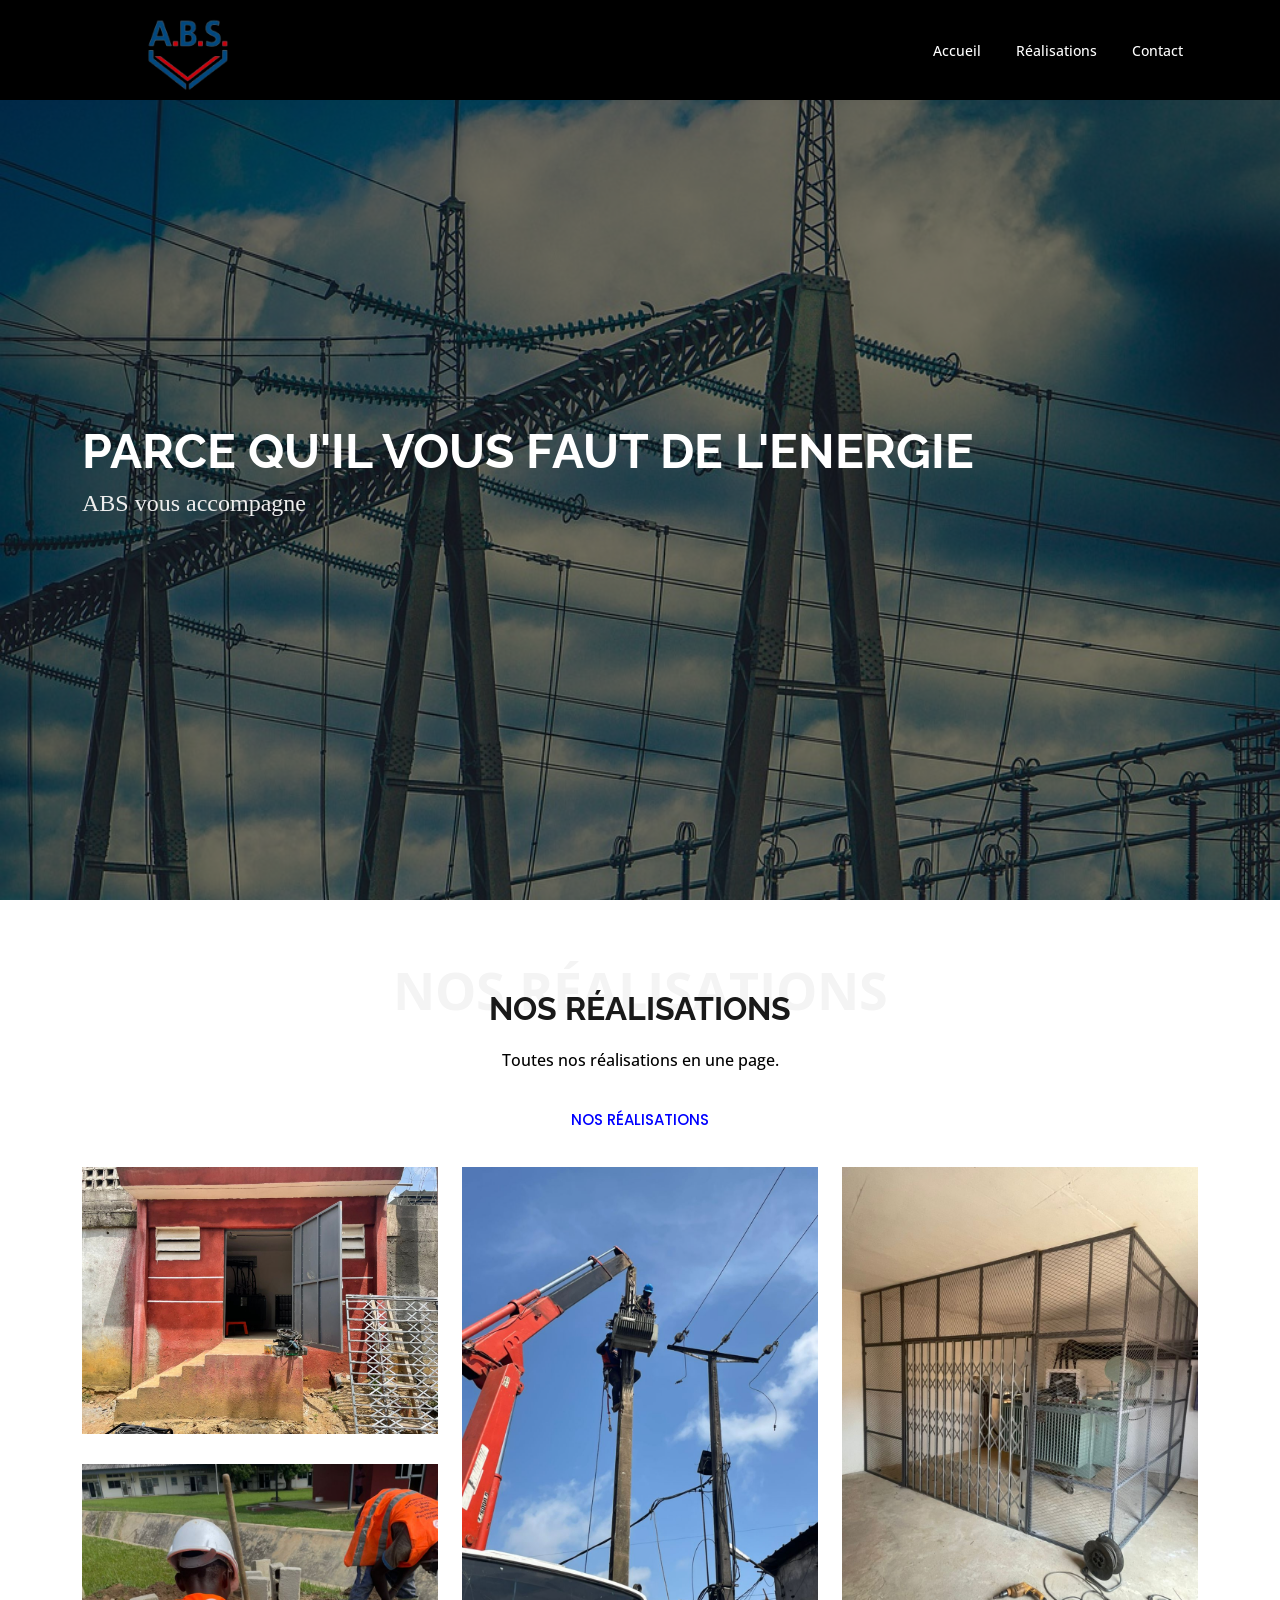
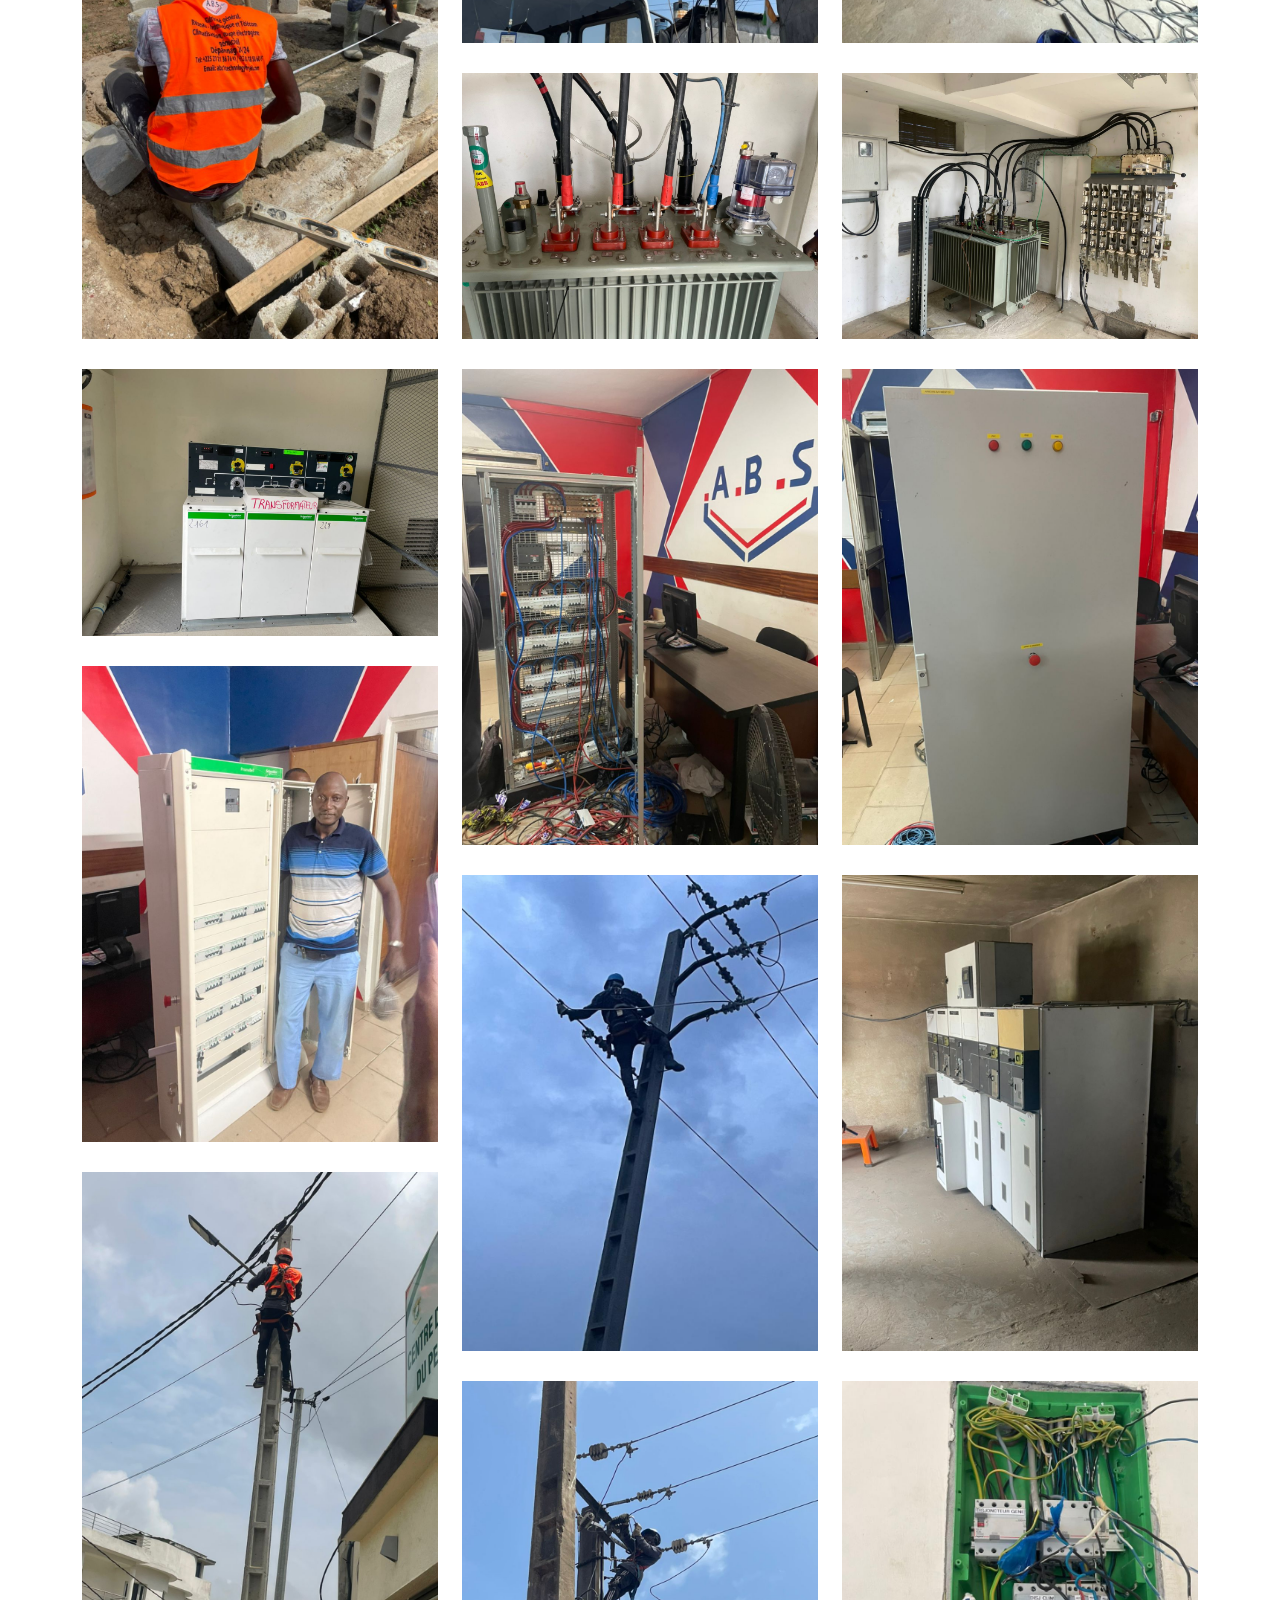
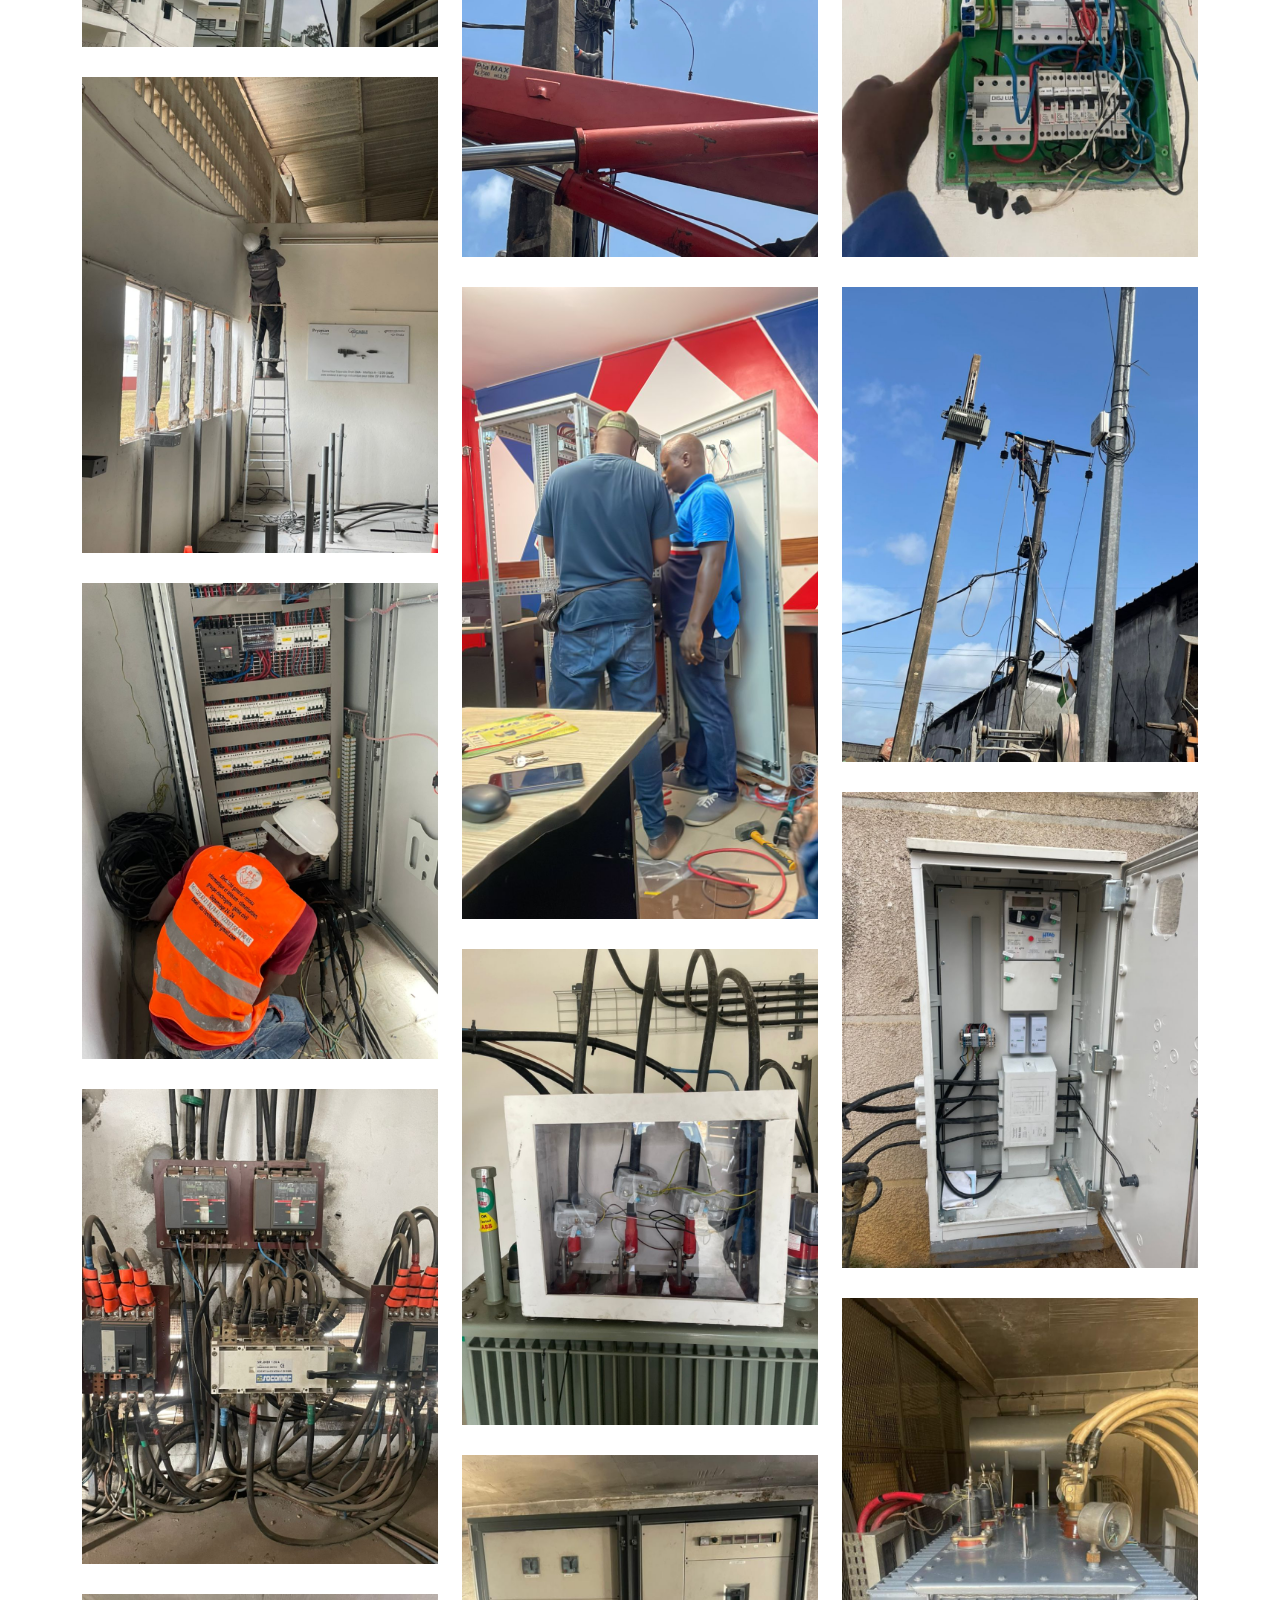
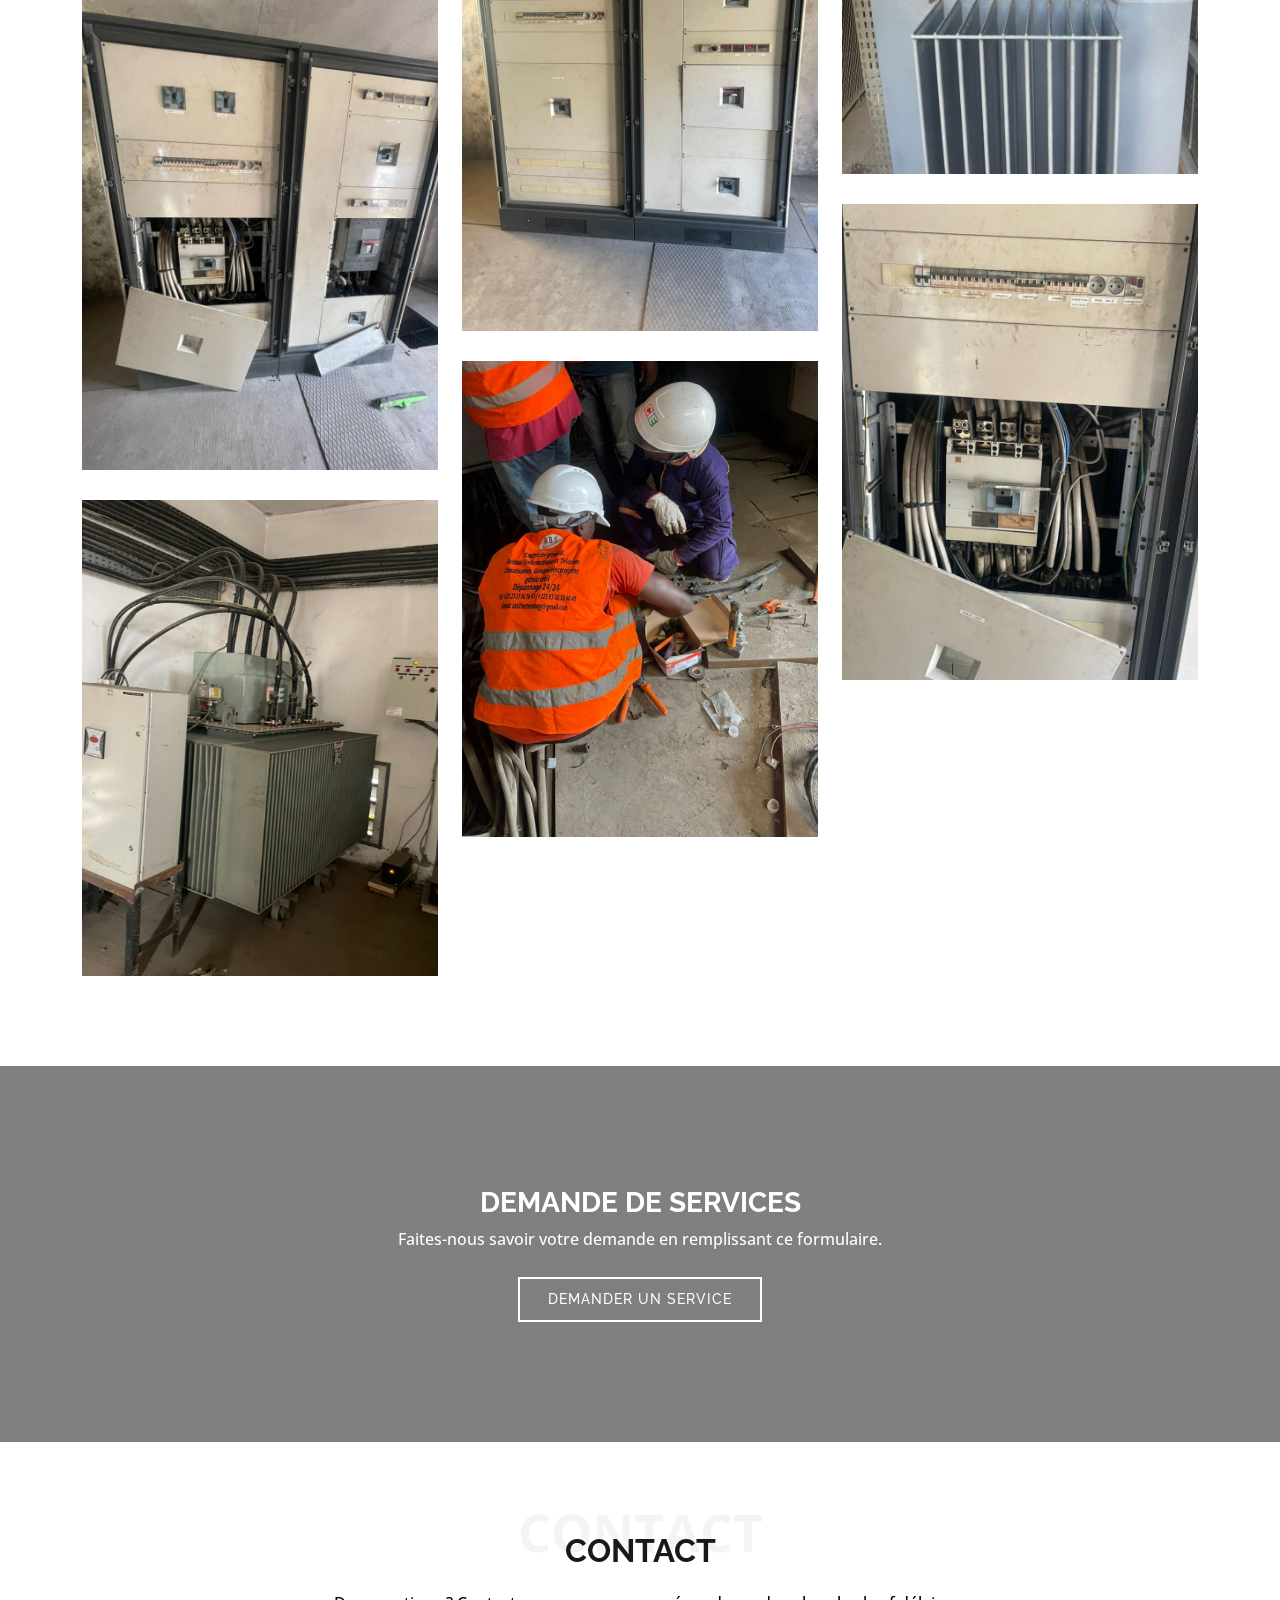
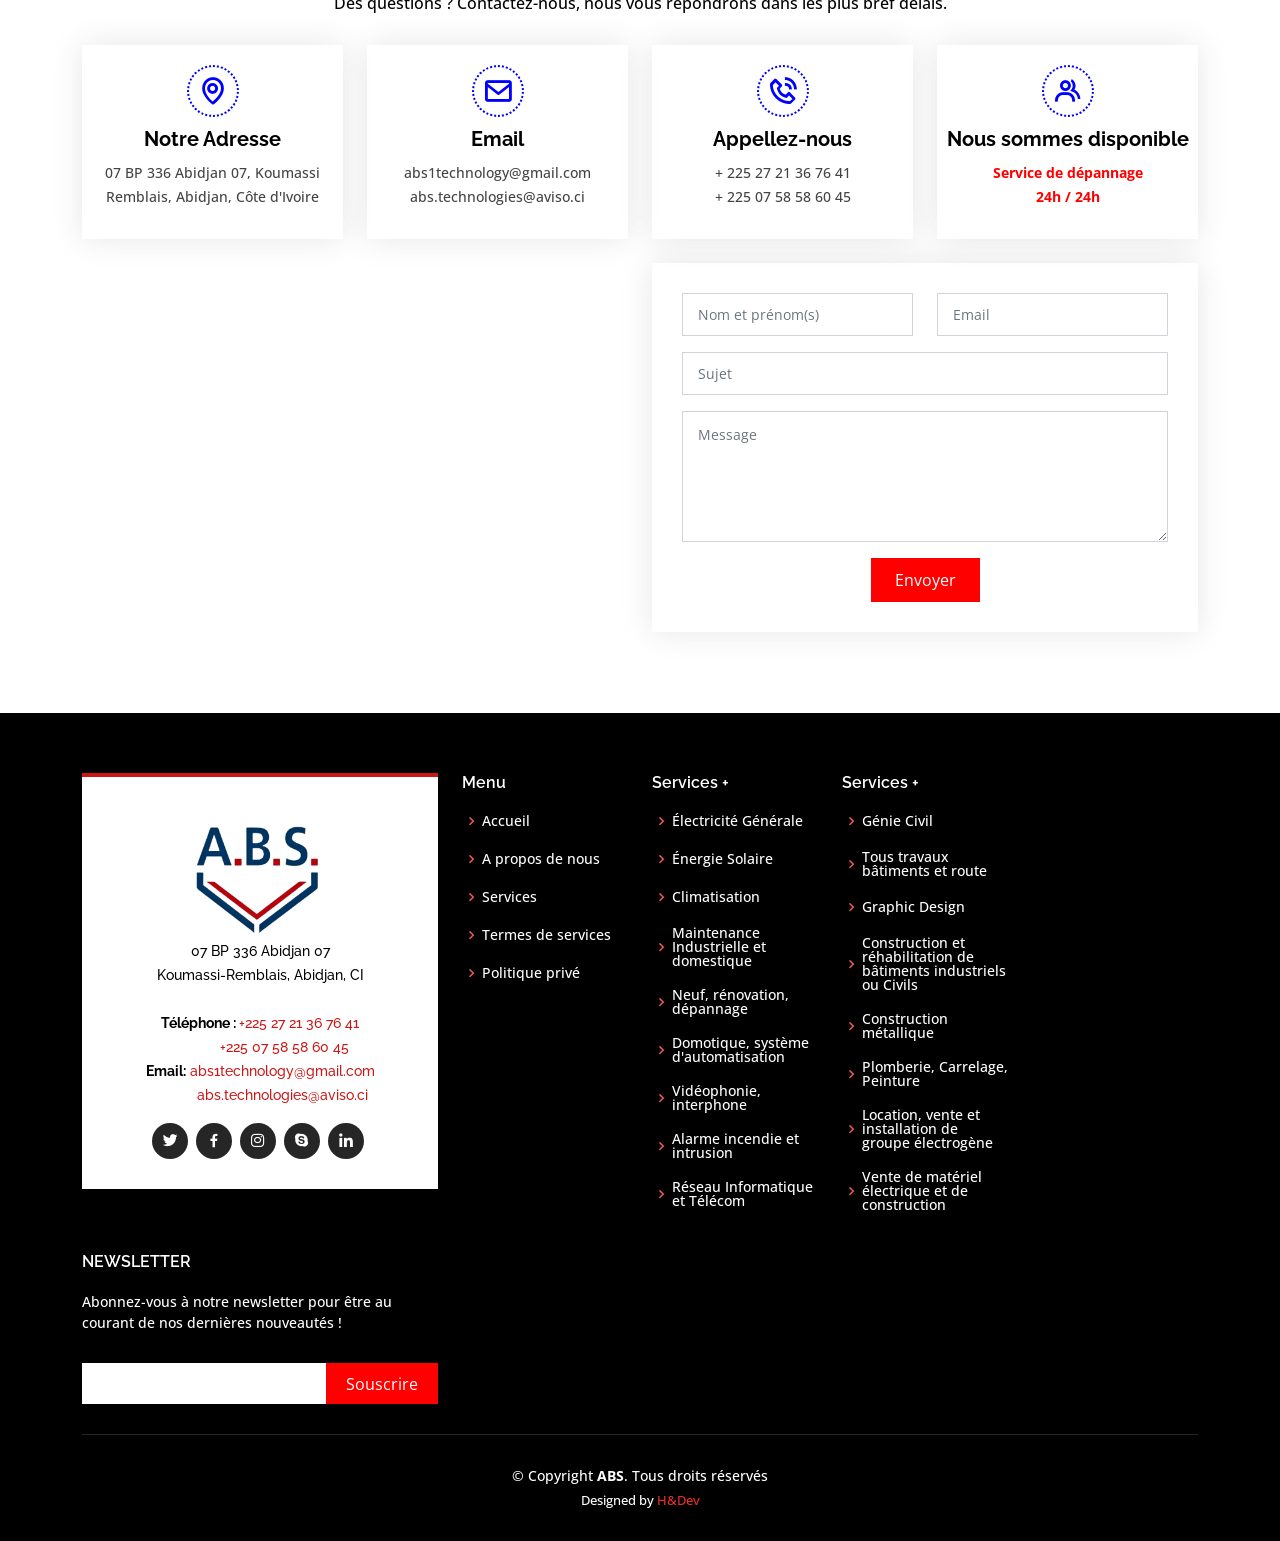
==== inner-page.html @ 918fa597 "first commit" ====
<!DOCTYPE html>
<html lang="en">

<head>
  <meta charset="utf-8">
  <meta content="width=device-width, initial-scale=1.0" name="viewport">

  <title>ABS.ci</title>
  <meta content="" name="description">
  <meta content="" name="keywords">

  <!-- Favicons -->
  <link href="assets/img/WhatsApp_Image_2023-05-29_à_12.35.071-removebg-preview2.png" rel="icon">
  <link href="assets/img/WhatsApp Image 2023-05-29 à 12.35.071.jpg" rel="apple-touch-icon">

  <!-- Google Fonts -->
  <link href="https://fonts.googleapis.com/css?family=Open+Sans:300,300i,400,400i,600,600i,700,700i|Raleway:300,300i,400,400i,500,500i,600,600i,700,700i|Poppins:300,300i,400,400i,500,500i,600,600i,700,700i" rel="stylesheet">

  <!-- Vendor CSS Files -->
  <link href="assets/vendor/aos/aos.css" rel="stylesheet">
  <link href="assets/vendor/bootstrap/css/bootstrap.min.css" rel="stylesheet">
  <link href="assets/vendor/bootstrap-icons/bootstrap-icons.css" rel="stylesheet">
  <link href="assets/vendor/boxicons/css/boxicons.min.css" rel="stylesheet">
  <link href="assets/vendor/glightbox/css/glightbox.min.css" rel="stylesheet">
  <link href="assets/vendor/swiper/swiper-bundle.min.css" rel="stylesheet">

  <!-- Template Main CSS File -->
  <link href="assets/css/style.css" rel="stylesheet">

  <!-- =======================================================
  * Template Name: Day - v4.10.0
  * Template URL: https://bootstrapmade.com/day-multipurpose-html-template-for-free/
  * Author: BootstrapMade.com
  * License: https://bootstrapmade.com/license/
  ======================================================== -->
</head>

<body>

  <!-- ======= Top Bar ======= -->
  <!--<section id="topbar" class="d-flex align-items-center">
    <div class="container d-flex justify-content-center justify-content-md-between">
      <div class="contact-info d-flex align-items-center">
        <!--<i class="bi bi-envelope-fill"></i><a href="mailto:contact@example.com">info@example.com</a>
        <i class="bi bi-phone-fill phone-icon"></i> +1 5589 55488 55-->
      </div>
      <div class="social-links d-none d-md-block">
       <!-- <a href="#" class="twitter"><i class="bi bi-twitter"></i></a>
        <a href="#" class="facebook"><i class="bi bi-facebook"></i></a>
        <a href="#" class="instagram"><i class="bi bi-instagram"></i></a>
        <a href="#" class="linkedin"><i class="bi bi-linkedin"></i></i></a>
      </div>
    </div>
  </section>-->

  <!-- ======= Header ======= -->
  <header id="header" class="d-flex align-items-center">
    <div class="container d-flex align-items-center justify-content-between">

      <h1 class="logo"><a href="index.html"><img src="assets/img/WhatsApp_Image_2023-05-29_à_12.35.07-removebg-preview.png" /></a></h1>
      <!-- Uncomment below if you prefer to use an image logo -->
      <!-- <a href="index.html" class="logo"><img src="assets/img/logo.png" alt="" class="img-fluid"></a>-->

      <nav id="navbar" class="navbar">
        <ul>
          <li><a class="nav-link scrollto " href="index.html">Accueil</a></li>
         <!--<li><a class="nav-link scrollto" href="#about">A propos de ABS</a></li>-->
          <!--<li><a class="nav-link scrollto" href="#services">Services</a></li>-->
          <li><a class="nav-link scrollto " href="#portfolio">Réalisations</a></li>
         <!-- <li><a class="nav-link scrollto" href="#pricing">Pricing</a></li>-->
         <!-- <li><a class="nav-link scrollto" href="#team">L'équipe</a></li>-->
        <!--  <li class="dropdown"><a href="#"><span>Drop Down</span> <i class="bi bi-chevron-down"></i></a>
            <ul>
              <li><a href="#">Drop Down 1</a></li>
              <li class="dropdown"><a href="#"><span>Deep Drop Down</span> <i class="bi bi-chevron-right"></i></a>
                <ul>
                  <li><a href="#">Deep Drop Down 1</a></li>
                  <li><a href="#">Deep Drop Down 2</a></li>
                  <li><a href="#">Deep Drop Down 3</a></li>
                  <li><a href="#">Deep Drop Down 4</a></li>
                  <li><a href="#">Deep Drop Down 5</a></li>
                </ul>
              </li>
              <li><a href="#">Drop Down 2</a></li>
              <li><a href="#">Drop Down 3</a></li>
              <li><a href="#">Drop Down 4</a></li>
            </ul>
          </li>-->
          <li><a class="nav-link scrollto" href="#contact">Contact</a></li>
        </ul>
        <i class="bi bi-list mobile-nav-toggle"></i>
      </nav><!-- .navbar -->

    </div>
  </header><!-- End Header -->

  <!-- ======= Hero Section ======= -->
  <section id="hero" class="d-flex align-items-center" style="background: url('assets/img/industrial-facility-gb56e57ab4_1280.jpg') fixed; background-size: cover; ">
    <div class="container position-relative" data-aos="fade-up" data-aos-delay="500">
      <h1>PARCE QU'IL VOUS FAUT DE L'ENERGIE</h1>
      <h2 style="font-family: fantasy;">ABS vous accompagne</h2>
      <!--<a href="#about" class="btn-get-started scrollto">Get Started</a>-->
    </div>
  </section><!-- End Hero -->

  <main id="main">

    <!-- ======= About Section ======= 
    <section id="about" class="about">
      <div class="container">

        <div class="row">
          <div class="col-lg-6 order-1 order-lg-2" data-aos="fade-left">
            <img src="assets/img/power-plant-g1e1dc8dc9_1280.jpg" class="img-fluid" alt="" style="border: 2px solid blue;">
          </div>
          <div class="col-lg-6 pt-4 pt-lg-0 order-2 order-lg-1 content" data-aos="fade-right">
            <h3><font style="color: blue;">NOUS</font> <font style="color: red;">SOMMES</font>...</h3>
            <p>
              L’entreprise A.B.S SARL est une société dynamique, crée en 2016. Née d'une 
véritable passion pour la réalisation et l‘installations électriques, ayant des activités 
complémentaires sur plusieurs marchés dans le secteur de BTP, Génie Civil, Travaux Publics, 
Electricité Générale, Groupe électrogène Climatisation.
            </p>
            <ul>
              <li  class="fst-italic"><i class="bi bi-check-circle"></i> Quel que soit votre projet, l’entreprise A.B.S Sarl vous accompagne, identifie l'ensemble de 
vos besoins et vous propose une installation personnalisée répondant à votre attente.</li>
              
            </ul>
            <p>
              Notre savoir-faire et nos compétences reposent sur un bureau d'études, nos compétences 
terrain et des personnels expérimentés et motivés. 
            </p>
          </div>
        </div>

      </div>
    </section>End About Section -->

    <!-- ======= Why Us Section ======= 
    <section id="why-us" class="why-us">
      <div class="container">

        <div class="row">

          <div class="col-lg-4" data-aos="fade-up">
            <div class="box">
              <span>01</span>
              <h4>Lorem Ipsum</h4>
              <p>Ulamco laboris nisi ut aliquip ex ea commodo consequat. Et consectetur ducimus vero placeat</p>
            </div>
          </div>

          <div class="col-lg-4 mt-4 mt-lg-0" data-aos="fade-up" data-aos-delay="150">
            <div class="box">
              <span>02</span>
              <h4>Repellat Nihil</h4>
              <p>Dolorem est fugiat occaecati voluptate velit esse. Dicta veritatis dolor quod et vel dire leno para dest</p>
            </div>
          </div>

          <div class="col-lg-4 mt-4 mt-lg-0" data-aos="fade-up" data-aos-delay="300">
            <div class="box">
              <span>03</span>
              <h4> Ad ad velit qui</h4>
              <p>Molestiae officiis omnis illo asperiores. Aut doloribus vitae sunt debitis quo vel nam quis</p>
            </div>
          </div>

        </div>

      </div>
    </section>End Why Us Section -->

    <!-- ======= Clients Section ======= 
    <section id="clients" class="clients">
      <div class="container" data-aos="zoom-in">

        <div class="row d-flex align-items-center">

          <div class="col-lg-2 col-md-4 col-6">
            <img src="assets/img/clients/client-1.png" class="img-fluid" alt="">
          </div>

          <div class="col-lg-2 col-md-4 col-6">
            <img src="assets/img/clients/client-2.png" class="img-fluid" alt="">
          </div>

          <div class="col-lg-2 col-md-4 col-6">
            <img src="assets/img/clients/client-3.png" class="img-fluid" alt="">
          </div>

          <div class="col-lg-2 col-md-4 col-6">
            <img src="assets/img/clients/client-4.png" class="img-fluid" alt="">
          </div>

          <div class="col-lg-2 col-md-4 col-6">
            <img src="assets/img/clients/client-5.png" class="img-fluid" alt="">
          </div>

          <div class="col-lg-2 col-md-4 col-6">
            <img src="assets/img/clients/client-6.png" class="img-fluid" alt="">
          </div>

        </div>

      </div>
    </section>End Clients Section -->

    <!-- ======= Services Section ======= 
    <section id="services" class="services">
      <div class="container">

        <div class="section-title">
          <span>Services</span>
          <h2>Services</h2>
          <p>Explorez nos services pour savoir d'avantage sur ce que nous réalisons</p>
        </div>

        <div class="row">
          <div class="col-lg-4 col-md-6 d-flex align-items-stretch" data-aos="fade-up">
            <div class="icon-box">
              <div class="icon"><i class="bi bi-lightbulb"></i></div>
              <h4><a href="">Notre service dédié au secteur industriel
</a></h4>
              <p>Le courant fort demeure une activité principale pour A.B.S Sarl…
</p>
            </div>
          </div>

          <div class="col-lg-4 col-md-6 d-flex align-items-stretch mt-4 mt-md-0" data-aos="fade-up" data-aos-delay="150">
            <div class="icon-box">
              <div class="icon"><i class="bx bx-tachometer"></i></div>
              <h4><a href=""> Notre service dédié au secteur tertiaire</a></h4>
              <p>Ce service est plus communément appelé " COURANT FAIBLE ″…</p>
            </div>
          </div>

          <div class="col-lg-4 col-md-6 d-flex align-items-stretch mt-4 mt-lg-0" data-aos="fade-up" data-aos-delay="300">
            <div class="icon-box">
              <div class="icon"><i class="bi bi-flag"></i></div>
              <h4><a href="">Notre service dédié à l'international
</a></h4>
              <p>A.B.S SARL s'est forgée d’une forte expérience dans le domaine des opérations extérieures…
</p>
            </div>
          </div>

        

        </div>

      </div>
    </section>End Services Section -->




    <!-- ======= Portfolio Section ======= -->
    <section id="portfolio" class="portfolio">
      <div class="container">

        <div class="section-title">
          <span>Nos Réalisations</span>
          <h2>Nos Réalisations</h2>
          <p>Toutes nos réalisations en une page.</p>
        </div>

        <div class="row" data-aos="fade-up">
          <div class="col-lg-12 d-flex justify-content-center">
            <ul id="portfolio-flters">
              <li data-filter="*" class="filter-active">Nos réalisations</li>
             <!-- <li data-filter=".filter-app">App</li>
              <li data-filter=".filter-card">Card</li>
              <li data-filter=".filter-web">Web</li>-->
            </ul>
          </div>
        </div>

        <div class="row portfolio-container" data-aos="fade-up" data-aos-delay="150">

          <div class="col-lg-4 col-md-6 portfolio-item filter-app">
            <img src="assets/img/WhatsApp Image 2023-06-03 à 19.13.1134.jpg" class="img-fluid" alt="">
            <div class="portfolio-info">
              <h4>SERVICE REALISE 1</h4>
              <p>SR 1</p>
              <a href="assets/img/WhatsApp Image 2023-06-03 à 19.13.1134.jpg" data-gallery="portfolioGallery" class="portfolio-lightbox preview-link" title="SERVICE REALISE 1"><i class="bx bx-plus"></i></a>
              <!-- <a href="portfolio-details.html" class="details-link" title="More Details"><i class="bx bx-link"></i></a>-->
            </div>
          </div>

          <div class="col-lg-4 col-md-6 portfolio-item filter-web">
            <img src="assets/img/WhatsApp Image 2023-06-03 à 19.13.0723.jpg" class="img-fluid" alt="">
            <div class="portfolio-info">
              <h4>SERVICE REALISE 2</h4>
              <p>SR 2</p>
              <a href="assets/img/WhatsApp Image 2023-06-03 à 19.13.0723.jpg" data-gallery="portfolioGallery" class="portfolio-lightbox preview-link" title="SERVICE REALISE 2"><i class="bx bx-plus"></i></a>
              <!-- <a href="portfolio-details.html" class="details-link" title="More Details"><i class="bx bx-link"></i></a>-->
            </div>
          </div>

          <div class="col-lg-4 col-md-6 portfolio-item filter-app">
            <img src="assets/img/WhatsApp Image 2023-06-03 à 19.13.048.jpg" class="img-fluid" alt="">
            <div class="portfolio-info">
              <h4>SERVICE REALISE 3</h4>
              <p>SR 3</p>
              <a href="assets/img/WhatsApp Image 2023-06-03 à 19.13.048.jpg" data-gallery="portfolioGallery" class="portfolio-lightbox preview-link" title="SERVICE REALISE 3"><i class="bx bx-plus"></i></a>
              <!-- <a href="portfolio-details.html" class="details-link" title="More Details"><i class="bx bx-link"></i></a>-->
            </div>
          </div>

          <div class="col-lg-4 col-md-6 portfolio-item filter-card">
            <img src="assets/img/WhatsApp Image 2023-06-03 à 19.13.0621.jpg" class="img-fluid" alt="">
            <div class="portfolio-info">
              <h4>SERVICE REALISE 4</h4>
              <p>SR 4</p>
              <a href="assets/img/WhatsApp Image 2023-06-03 à 19.13.0621.jpg" data-gallery="portfolioGallery" class="portfolio-lightbox preview-link" title="SERVICE REALISE 4"><i class="bx bx-plus"></i></a>
              <!-- <a href="portfolio-details.html" class="details-link" title="More Details"><i class="bx bx-link"></i></a>-->
            </div>
          </div>

          <div class="col-lg-4 col-md-6 portfolio-item filter-web">
            <img src="assets/img/WhatsApp Image 2023-06-03 à 19.13.0517.jpg" class="img-fluid" alt="">
            <div class="portfolio-info">
              <h4>SERVICE REALISE 5</h4>
              <p>SR 5</p>
              <a href="assets/img/WhatsApp Image 2023-06-03 à 19.13.0517.jpg" data-gallery="portfolioGallery" class="portfolio-lightbox preview-link" title="SERVICE REALISE 5"><i class="bx bx-plus"></i></a>
              <!-- <a href="portfolio-details.html" class="details-link" title="More Details"><i class="bx bx-link"></i></a>-->
            </div>
          </div>

          <div class="col-lg-4 col-md-6 portfolio-item filter-app">
            <img src="assets/img/WhatsApp Image 2023-06-03 à 19.13.0827.jpg" class="img-fluid" alt="">
            <div class="portfolio-info">
              <h4>SERVICE REALISE 6</h4>
              <p>SR 6</p>
              <a href="assets/img/WhatsApp Image 2023-06-03 à 19.13.0827.jpg" data-gallery="portfolioGallery" class="portfolio-lightbox preview-link" title="SERVICE REALISE 6"><i class="bx bx-plus"></i></a>
              <!-- <a href="portfolio-details.html" class="details-link" title="More Details"><i class="bx bx-link"></i></a>-->
            </div>
          </div>

          <div class="col-lg-4 col-md-6 portfolio-item filter-card">
            <img src="assets/img/WhatsApp Image 2023-06-03 à 19.13.1135.jpg" class="img-fluid" alt="">
            <div class="portfolio-info">
              <h4>SERVICE REALISE 7</h4>
              <p>SR 7</p>
              <a href="assets/img/WhatsApp Image 2023-06-03 à 19.13.1135.jpg" data-gallery="portfolioGallery" class="portfolio-lightbox preview-link" title="SERVICE REALISE 7"><i class="bx bx-plus"></i></a>
              <!-- <a href="portfolio-details.html" class="details-link" title="More Details"><i class="bx bx-link"></i></a>-->
            </div>
          </div>

          <div class="col-lg-4 col-md-6 portfolio-item filter-card">
            <img src="assets/img/WhatsApp Image 2023-06-03 à 19.13.1032.jpg" class="img-fluid" alt="">
            <div class="portfolio-info">
              <h4>SERVICE REALISE 8</h4>
              <p>SR 8</p>
              <a href="assets/img/WhatsApp Image 2023-06-03 à 19.13.1032.jpg" data-gallery="portfolioGallery" class="portfolio-lightbox preview-link" title="SERVICE REALISE 8"><i class="bx bx-plus"></i></a>
              <!-- <a href="portfolio-details.html" class="details-link" title="More Details"><i class="bx bx-link"></i></a>-->
            </div>
          </div>

          <div class="col-lg-4 col-md-6 portfolio-item filter-web">
            <img src="assets/img/WhatsApp Image 2023-06-03 à 19.13.1031.jpg" class="img-fluid" alt="">
            <div class="portfolio-info">
              <h4>SERVICE REALISE 9</h4>
              <p>SR 9</p>
              <a href="assets/img/WhatsApp Image 2023-06-03 à 19.13.1031.jpg" data-gallery="portfolioGallery" class="portfolio-lightbox preview-link" title="SERVICE REALISE 9"><i class="bx bx-plus"></i></a>
            <!-- <a href="portfolio-details.html" class="details-link" title="More Details"><i class="bx bx-link"></i></a>-->
            </div>
          </div>


          <div class="col-lg-4 col-md-6 portfolio-item filter-web">
            <img src="assets/img/WhatsApp Image 2023-06-03 à 19.13.0927.jpg" class="img-fluid" alt="">
            <div class="portfolio-info">
              <h4>SERVICE REALISE 10</h4>
              <p>SR 10</p>
              <a href="assets/img/WhatsApp Image 2023-06-03 à 19.13.0927.jpg" data-gallery="portfolioGallery" class="portfolio-lightbox preview-link" title="SERVICE REALISE 10"><i class="bx bx-plus"></i></a>
            <!-- <a href="portfolio-details.html" class="details-link" title="More Details"><i class="bx bx-link"></i></a>-->
            </div>
          </div>


          <div class="col-lg-4 col-md-6 portfolio-item filter-web">
            <img src="assets/img/WhatsApp Image 2023-06-03 à 19.13.032.jpg" class="img-fluid" alt="">
            <div class="portfolio-info">
              <h4>SERVICE REALISE 11</h4>
              <p>SR 11</p>
              <a href="assets/img/WhatsApp Image 2023-06-03 à 19.13.032.jpg" data-gallery="portfolioGallery" class="portfolio-lightbox preview-link" title="SERVICE REALISE 11"><i class="bx bx-plus"></i></a>
            <!-- <a href="portfolio-details.html" class="details-link" title="More Details"><i class="bx bx-link"></i></a>-->
            </div>
          </div>

          <div class="col-lg-4 col-md-6 portfolio-item filter-web">
            <img src="assets/img/WhatsApp Image 2023-06-03 à 19.13.0620.jpg" class="img-fluid" alt="">
            <div class="portfolio-info">
              <h4>SERVICE REALISE 12</h4>
              <p>SR 12</p>
              <a href="assets/img/WhatsApp Image 2023-06-03 à 19.13.0620.jpg" data-gallery="portfolioGallery" class="portfolio-lightbox preview-link" title="SERVICE REALISE 12"><i class="bx bx-plus"></i></a>
            <!-- <a href="portfolio-details.html" class="details-link" title="More Details"><i class="bx bx-link"></i></a>-->
            </div>
          </div>


          <div class="col-lg-4 col-md-6 portfolio-item filter-web">
            <img src="assets/img/WhatsApp Image 2023-06-03 à 19.13.0510.jpg" class="img-fluid" alt="">
            <div class="portfolio-info">
              <h4>SERVICE REALISE 13</h4>
              <p>SR 13</p>
              <a href="assets/img/WhatsApp Image 2023-06-03 à 19.13.0510.jpg" data-gallery="portfolioGallery" class="portfolio-lightbox preview-link" title="SERVICE REALISE 13"><i class="bx bx-plus"></i></a>
            <!-- <a href="portfolio-details.html" class="details-link" title="More Details"><i class="bx bx-link"></i></a>-->
            </div>
          </div>

          <div class="col-lg-4 col-md-6 portfolio-item filter-web">
            <img src="assets/img/WhatsApp Image 2023-06-03 à 19.13.045.jpg" class="img-fluid" alt="">
            <div class="portfolio-info">
              <h4>SERVICE REALISE 14</h4>
              <p>SR 14</p>
              <a href="assets/img/WhatsApp Image 2023-06-03 à 19.13.045.jpg" data-gallery="portfolioGallery" class="portfolio-lightbox preview-link" title="SERVICE REALISE 14"><i class="bx bx-plus"></i></a>
            <!-- <a href="portfolio-details.html" class="details-link" title="More Details"><i class="bx bx-link"></i></a>-->
            </div>
          </div>

          <div class="col-lg-4 col-md-6 portfolio-item filter-web">
            <img src="assets/img/WhatsApp Image 2023-06-03 à 19.13.0724.jpg" class="img-fluid" alt="">
            <div class="portfolio-info">
              <h4>SERVICE REALISE 15</h4>
              <p>SR 15</p>
              <a href="assets/img/WhatsApp Image 2023-06-03 à 19.13.0724.jpg" data-gallery="portfolioGallery" class="portfolio-lightbox preview-link" title="SERVICE REALISE 15"><i class="bx bx-plus"></i></a>
            <!-- <a href="portfolio-details.html" class="details-link" title="More Details"><i class="bx bx-link"></i></a>-->
            </div>
          </div>

          <div class="col-lg-4 col-md-6 portfolio-item filter-web">
            <img src="assets/img/WhatsApp Image 2023-06-03 à 19.13.1136.jpg" class="img-fluid" alt="">
            <div class="portfolio-info">
              <h4>SERVICE REALISE 16</h4>
              <p>SR 16</p>
              <a href="assets/img/WhatsApp Image 2023-06-03 à 19.13.1136.jpg" data-gallery="portfolioGallery" class="portfolio-lightbox preview-link" title="SERVICE REALISE 16"><i class="bx bx-plus"></i></a>
            <!-- <a href="portfolio-details.html" class="details-link" title="More Details"><i class="bx bx-link"></i></a>-->
            </div>
          </div>


          <div class="col-lg-4 col-md-6 portfolio-item filter-web">
            <img src="assets/img/WhatsApp Image 2023-06-03 à 19.13.1030.jpg" class="img-fluid" alt="">
            <div class="portfolio-info">
              <h4>SERVICE REALISE 17</h4>
              <p>SR 17</p>
              <a href="assets/img/WhatsApp Image 2023-06-03 à 19.13.1030.jpg" data-gallery="portfolioGallery" class="portfolio-lightbox preview-link" title="SERVICE REALISE 17"><i class="bx bx-plus"></i></a>
            <!-- <a href="portfolio-details.html" class="details-link" title="More Details"><i class="bx bx-link"></i></a>-->
            </div>
          </div>

          <div class="col-lg-4 col-md-6 portfolio-item filter-web">
            <img src="assets/img/WhatsApp Image 2023-06-03 à 19.13.0722.jpg" class="img-fluid" alt="">
            <div class="portfolio-info">
              <h4>SERVICE REALISE 18</h4>
              <p>SR 18</p>
              <a href="assets/img/WhatsApp Image 2023-06-03 à 19.13.0722.jpg" data-gallery="portfolioGallery" class="portfolio-lightbox preview-link" title="SERVICE REALISE 18"><i class="bx bx-plus"></i></a>
            <!-- <a href="portfolio-details.html" class="details-link" title="More Details"><i class="bx bx-link"></i></a>-->
            </div>
          </div>

          <div class="col-lg-4 col-md-6 portfolio-item filter-web">
            <img src="assets/img/WhatsApp Image 2023-06-03 à 19.13.1029.jpg" class="img-fluid" alt="">
            <div class="portfolio-info">
              <h4>SERVICE REALISE 19</h4>
              <p>SR 19</p>
              <a href="assets/img/WhatsApp Image 2023-06-03 à 19.13.1029.jpg" data-gallery="portfolioGallery" class="portfolio-lightbox preview-link" title="SERVICE REALISE 19"><i class="bx bx-plus"></i></a>
            <!-- <a href="portfolio-details.html" class="details-link" title="More Details"><i class="bx bx-link"></i></a>-->
            </div>
          </div>

          <div class="col-lg-4 col-md-6 portfolio-item filter-web">
            <img src="assets/img/WhatsApp Image 2023-06-03 à 19.13.0926.jpg" class="img-fluid" alt="">
            <div class="portfolio-info">
              <h4>SERVICE REALISE 20</h4>
              <p>SR 19</p>
              <a href="assets/img/WhatsApp Image 2023-06-03 à 19.13.0926.jpg" data-gallery="portfolioGallery" class="portfolio-lightbox preview-link" title="SERVICE REALISE 20"><i class="bx bx-plus"></i></a>
            <!-- <a href="portfolio-details.html" class="details-link" title="More Details"><i class="bx bx-link"></i></a>-->
            </div>
          </div>

          <div class="col-lg-4 col-md-6 portfolio-item filter-web">
            <img src="assets/img/WhatsApp Image 2023-06-03 à 19.13.0516.jpg" class="img-fluid" alt="">
            <div class="portfolio-info">
              <h4>SERVICE REALISE 21</h4>
              <p>SR 21</p>
              <a href="assets/img/WhatsApp Image 2023-06-03 à 19.13.0516.jpg" data-gallery="portfolioGallery" class="portfolio-lightbox preview-link" title="SERVICE REALISE 21"><i class="bx bx-plus"></i></a>
            <!-- <a href="portfolio-details.html" class="details-link" title="More Details"><i class="bx bx-link"></i></a>-->
            </div>
          </div>

          <div class="col-lg-4 col-md-6 portfolio-item filter-web">
            <img src="assets/img/WhatsApp Image 2023-06-03 à 19.13.0619.jpg" class="img-fluid" alt="">
            <div class="portfolio-info">
              <h4>SERVICE REALISE 22</h4>
              <p>SR 22</p>
              <a href="assets/img/WhatsApp Image 2023-06-03 à 19.13.0619.jpg" data-gallery="portfolioGallery" class="portfolio-lightbox preview-link" title="SERVICE REALISE 22"><i class="bx bx-plus"></i></a>
            <!-- <a href="portfolio-details.html" class="details-link" title="More Details"><i class="bx bx-link"></i></a>-->
            </div>
          </div>


          <div class="col-lg-4 col-md-6 portfolio-item filter-web">
            <img src="assets/img/WhatsApp Image 2023-06-03 à 19.13.021.jpg" class="img-fluid" alt="">
            <div class="portfolio-info">
              <h4>SERVICE REALISE 23</h4>
              <p>SR 23</p>
              <a href="assets/img/WhatsApp Image 2023-06-03 à 19.13.021.jpg" data-gallery="portfolioGallery" class="portfolio-lightbox preview-link" title="SERVICE REALISE 23"><i class="bx bx-plus"></i></a>
            <!-- <a href="portfolio-details.html" class="details-link" title="More Details"><i class="bx bx-link"></i></a>-->
            </div>
          </div>


          <div class="col-lg-4 col-md-6 portfolio-item filter-web">
            <img src="assets/img/WhatsApp Image 2023-06-03 à 19.13.02.jpg" class="img-fluid" alt="">
            <div class="portfolio-info">
              <h4>SERVICE REALISE 24</h4>
              <p>SR 24</p>
              <a href="assets/img/WhatsApp Image 2023-06-03 à 19.13.02.jpg" data-gallery="portfolioGallery" class="portfolio-lightbox preview-link" title="SERVICE REALISE 24"><i class="bx bx-plus"></i></a>
            <!-- <a href="portfolio-details.html" class="details-link" title="More Details"><i class="bx bx-link"></i></a>-->
            </div>
          </div>

          <div class="col-lg-4 col-md-6 portfolio-item filter-web">
            <img src="assets/img/WhatsApp Image 2023-06-03 à 19.13.033.jpg" class="img-fluid" alt="">
            <div class="portfolio-info">
              <h4>SERVICE REALISE 25</h4>
              <p>SR 25</p>
              <a href="assets/img/WhatsApp Image 2023-06-03 à 19.13.033.jpg" data-gallery="portfolioGallery" class="portfolio-lightbox preview-link" title="SERVICE REALISE 25"><i class="bx bx-plus"></i></a>
            <!-- <a href="portfolio-details.html" class="details-link" title="More Details"><i class="bx bx-link"></i></a>-->
            </div>
          </div>


          <div class="col-lg-4 col-md-6 portfolio-item filter-web">
            <img src="assets/img/WhatsApp Image 2023-06-03 à 19.13.034.jpg" class="img-fluid" alt="">
            <div class="portfolio-info">
              <h4>SERVICE REALISE 26</h4>
              <p>SR 26</p>
              <a href="assets/img/WhatsApp Image 2023-06-03 à 19.13.034.jpg" data-gallery="portfolioGallery" class="portfolio-lightbox preview-link" title="SERVICE REALISE 26"><i class="bx bx-plus"></i></a>
            <!-- <a href="portfolio-details.html" class="details-link" title="More Details"><i class="bx bx-link"></i></a>-->
            </div>
          </div>

          <div class="col-lg-4 col-md-6 portfolio-item filter-web">
            <img src="assets/img/WhatsApp Image 2023-06-03 à 19.13.0511.jpg" class="img-fluid" alt="">
            <div class="portfolio-info">
              <h4>SERVICE REALISE 27</h4>
              <p>SR 27</p>
              <a href="assets/img/WhatsApp Image 2023-06-03 à 19.13.0511.jpg" data-gallery="portfolioGallery" class="portfolio-lightbox preview-link" title="SERVICE REALISE 27"><i class="bx bx-plus"></i></a>
            <!-- <a href="portfolio-details.html" class="details-link" title="More Details"><i class="bx bx-link"></i></a>-->
            </div>
          </div>

          <div class="col-lg-4 col-md-6 portfolio-item filter-web">
            <img src="assets/img/WhatsApp Image 2023-06-03 à 19.13.0618.jpg" class="img-fluid" alt="">
            <div class="portfolio-info">
              <h4>SERVICE REALISE 28</h4>
              <p>SR 28</p>
              <a href="assets/img/WhatsApp Image 2023-06-03 à 19.13.0618.jpg" data-gallery="portfolioGallery" class="portfolio-lightbox preview-link" title="SERVICE REALISE 28"><i class="bx bx-plus"></i></a>
            <!-- <a href="portfolio-details.html" class="details-link" title="More Details"><i class="bx bx-link"></i></a>-->
            </div>
          </div>


        </div>

     </div>
    </section><!-- End Portfolio Section -->


    <!-- ======= Cta Section ======= -->
    <section id="cta" class="cta">
      <div class="container" data-aos="zoom-in">

        <div class="text-center">
          <h3>DEMANDE DE SERVICES</h3>
          <p> Faites-nous savoir votre demande en remplissant ce formulaire. </p>
          <a class="cta-btn" style="cursor: pointer;" onclick="Show()">Demander un service</a>
        </div>


          <form id="formD">
          <img src="assets/img/WhatsApp_Image_2023-05-29_à_12.35.071-removebg-preview2.png"/>
          <h4>~ DEMANDE DE SERVICE ~</h4>
          <input type="text" name="nom" id="name" placeholder="Nom (personnel ou entreprise)" required>
          <input type="email" name="email" id="email" placeholder="Email" required>
          <input type="text" name="téléphone" id="phone" placeholder="Téléphone" required>
          <h6>Quel(s) service(s) désirez-vous ?</h6>

          <label> Service
          <select  required>
                  <option value="" label="Service..." selected hidden></option>
                  <option>DÉDIÉ AU SECTEUR INDUSTRIEL</option>
                  <option>DÉDIÉ AU SECTEUR TERTIAIRE</option>
                  <option>DÉDIÉ A L'INTERNATIONNAL</option>
                </select></label>

                <h6>Dites-nous en quelques lignes ce dont vous avez besoin.</h6>
          <textarea placeholder="Commentaires..."></textarea>

        </br><button type="submit" class="env">Envoyer</button> <button class="fer" onclick="Close()">Fermer</button>
        </form>
      </div>
    </section><!-- End Cta Section -->



    <!-- ======= Pricing Section ======= 
    <section id="pricing" class="pricing">
      <div class="container">

        <div class="section-title">
          <span>Pricing</span>
          <h2>Pricing</h2>
          <p>Sit sint consectetur velit quisquam cupiditate impedit suscipit alias</p>
        </div>

        <div class="row">

          <div class="col-lg-4 col-md-6" data-aos="zoom-in" data-aos-delay="150">
            <div class="box">
              <h3>Free</h3>
              <h4><sup>$</sup>0<span> / month</span></h4>
              <ul>
                <li>Aida dere</li>
                <li>Nec feugiat nisl</li>
                <li>Nulla at volutpat dola</li>
                <li class="na">Pharetra massa</li>
                <li class="na">Massa ultricies mi</li>
              </ul>
              <div class="btn-wrap">
                <a href="#" class="btn-buy">Buy Now</a>
              </div>
            </div>
          </div>

          <div class="col-lg-4 col-md-6 mt-4 mt-md-0" data-aos="zoom-in">
            <div class="box featured">
              <h3>Business</h3>
              <h4><sup>$</sup>19<span> / month</span></h4>
              <ul>
                <li>Aida dere</li>
                <li>Nec feugiat nisl</li>
                <li>Nulla at volutpat dola</li>
                <li>Pharetra massa</li>
                <li class="na">Massa ultricies mi</li>
              </ul>
              <div class="btn-wrap">
                <a href="#" class="btn-buy">Buy Now</a>
              </div>
            </div>
          </div>

          <div class="col-lg-4 col-md-6 mt-4 mt-lg-0" data-aos="zoom-in" data-aos-delay="150">
            <div class="box">
              <h3>Developer</h3>
              <h4><sup>$</sup>29<span> / month</span></h4>
              <ul>
                <li>Aida dere</li>
                <li>Nec feugiat nisl</li>
                <li>Nulla at volutpat dola</li>
                <li>Pharetra massa</li>
                <li>Massa ultricies mi</li>
              </ul>
              <div class="btn-wrap">
                <a href="#" class="btn-buy">Buy Now</a>
              </div>
            </div>
          </div>

        </div>

      </div>
    </section>End Pricing Section -->

    <!-- ======= Team Section ======= 
    <section id="team" class="team">
      <div class="container">

        <div class="section-title">
          <span>L'équipe ABS Sarl</span>
          <h2>L'équipe ABS Sarl</h2>
          <p>Notre équipe hautement qualifiée est prête à vous satisfaire.</p>
        </div>

        <div class="row">
          <div class="col-lg-4 col-md-6 d-flex align-items-stretch" data-aos="zoom-in">
            <div class="member">
              <img src="assets/img/team/team-1.jpg" alt="">
              <h4>SAVADOGO MAHAMADI BASS</h4>
              <span>DIRECTEUR COMMERCIAL</span>
              <p>
                Responsable de la gestion et du développement des activités commerciales d'une entreprise.
              </p>
              <div class="social">
                <a href=""><i class="bi bi-twitter"></i></a>
                <a href=""><i class="bi bi-facebook"></i></a>
                <a href=""><i class="bi bi-instagram"></i></a>
                <a href=""><i class="bi bi-linkedin"></i></a>
              </div>
            </div>
          </div>

          <div class="col-lg-4 col-md-6 d-flex align-items-stretch" data-aos="zoom-in">
            <div class="member">
              <img src="assets/img/team/team-2.jpg" alt="">
              <h4>N’DRAMAN AKA EBE PATRICE</h4>
              <span>DIRECTEUR GENERAL</span>
              <p>
                Dirigeant principal de  l'entreprise, il guide l'organisation vers la réalisation des objectifs de la société, assure sa pérennité et de représente ses intérêts auprès des différentes parties prenantes.
              </p>
              <div class="social">
                <a href=""><i class="bi bi-twitter"></i></a>
                <a href=""><i class="bi bi-facebook"></i></a>
                <a href=""><i class="bi bi-instagram"></i></a>
                <a href=""><i class="bi bi-linkedin"></i></a>
              </div>
            </div>
          </div>

          <div class="col-lg-4 col-md-6 d-flex align-items-stretch" data-aos="zoom-in">
            <div class="member">
              <img src="assets/img/team/team-3.jpg" alt="">
              <h4>TIOMAN ASSOA PATRICK</h4>
              <span>DIRECTEUR TECHNIQUE </span>
              <p>
                Responsable de la gestion et de la supervision des aspects techniques d'une entreprise.
              </p>
              <div class="social">
                <a href=""><i class="bi bi-twitter"></i></a>
                <a href=""><i class="bi bi-facebook"></i></a>
                <a href=""><i class="bi bi-instagram"></i></a>
                <a href=""><i class="bi bi-linkedin"></i></a>
              </div>
            </div>
          </div>

        </div>

      </div>
    </section> End Team Section -->

    <!-- ======= Contact Section ======= -->
    <section id="contact" class="contact">
      <div class="container">

        <div class="section-title">
          <span>Contact</span>
          <h2>Contact</h2>
          <p>Des questions ? Contactez-nous, nous vous répondrons dans les plus bref délais.</p>
        </div>

        <div class="row" data-aos="fade-up">
          <div class="col-lg-3 col-md-6">
            <div class="info-box mb-4">
              <i class="bx bx-map"></i>
              <h3>Notre Adresse</h3>
              <p>07 BP 336 Abidjan 07, Koumassi Remblais, Abidjan, Côte d'Ivoire</p>
            </div>
          </div>

          <div class="col-lg-3 col-md-6">
            <div class="info-box  mb-4">
              <i class="bx bx-envelope"></i>
              <h3>Email</h3>
              <p>abs1technology@gmail.com</p>
              <p>abs.technologies@aviso.ci</p>
            </div>
          </div>

          <div class="col-lg-3 col-md-6">
            <div class="info-box  mb-4">
              <i class="bx bx-phone-call"></i>
              <h3>Appellez-nous</h3>
              <p>+ 225 27 21 36 76 41</p>
              <p>+ 225 07 58 58 60 45</p>
            </div>
          </div>

          <div class="col-lg-3 col-md-6">
            <div class="info-box  mb-4">
              <i class="bx bx-group"></i>
              <h3>Nous sommes disponible</h3>
             <p style="font-weight: 700; color: red;">Service de dépannage</p>
              <p style="font-weight: 700; color: red;">24h / 24h</p>

            </div>
          </div>

        </div>

        <div class="row" data-aos="fade-up">

          <div class="col-lg-6 ">
            <iframe src="https://www.google.com/maps/embed?pb=!1m18!1m12!1m3!1d3972.7854604896465!2d-3.9701032467277595!3d5.29614029370862!2m3!1f0!2f0!3f0!3m2!1i1024!2i768!4f13.1!3m3!1m2!1s0xfc1eea01c79ee1f%3A0x2cca862c38d1c3f!2sA.B.S-TECHNOLOGIES!5e0!3m2!1sfr!2sci!4v1685645345106!5m2!1sfr!2sci" width="100%" height="384" style="border:0;" allowfullscreen="" loading="lazy" referrerpolicy="no-referrer-when-downgrade"></iframe>
          </div>

          <div class="col-lg-6">
            <form action="forms/contact.php" method="post" role="form" class="php-email-form">
              <div class="row">
                <div class="col-md-6 form-group">
                  <input type="text" name="name" class="form-control" id="name" placeholder="Nom et prénom(s)" required>
                </div>
                <div class="col-md-6 form-group mt-3 mt-md-0">
                  <input type="email" class="form-control" name="email" id="email" placeholder="Email" required>
                </div>
              </div>
              <div class="form-group mt-3">
                <input type="text" class="form-control" name="subject" id="subject" placeholder="Sujet" required>
              </div>
              <div class="form-group mt-3">
                <textarea class="form-control" name="message" rows="5" placeholder="Message" required></textarea>
              </div>
              <div class="my-3">
                <div class="loading">Chargement...</div>
                <div class="error-message"></div>
                <div class="sent-message">Votre Message a bien été envoyé, Merci!</div>
              </div>
              <div class="text-center"><button type="submit">Envoyer</button></div>
            </form>
          </div>

        </div>

      </div>
    </section><!-- End Contact Section -->

  </main><!-- End #main -->

  <!-- ======= Footer ======= -->
  <footer id="footer">
    <div class="footer-top">
      <div class="container">
        <div class="row">

          <div class="col-lg-4 col-md-6">
            <div class="footer-info">
              <img src="assets/img/WhatsApp_Image_2023-05-29_à_12.35.071-removebg-preview2.png" />
              <p>
                07 BP 336 Abidjan 07 <br>
                Koumassi-Remblais, Abidjan, CI<br><br>
                <strong>Téléphone : </strong><a href="callto:2252721367641"> +225 27 21 36 76 41</a><br>
                <strong style="color: transparent;">Phone:</strong><a href="callto:2250758586045"> +225 07 58 58 60 45</a><br>
                <strong>Email:</strong><a href="mailto:abs1technology@gmail.com"> abs1technology@gmail.com</a><br>
                <strong style="color: transparent;">Email:</strong> <a href="mailto:abs.technologies@aviso.ci">abs.technologies@aviso.ci</a><br>
              </p>
              <div class="social-links mt-3">
                <a href="#" class="twitter"><i class="bx bxl-twitter"></i></a>
                <a href="#" class="facebook"><i class="bx bxl-facebook"></i></a>
                <a href="#" class="instagram"><i class="bx bxl-instagram"></i></a>
                <a href="#" class="google-plus"><i class="bx bxl-skype"></i></a>
                <a href="#" class="linkedin"><i class="bx bxl-linkedin"></i></a>
              </div>
            </div>
          </div>

          <div class="col-lg-2 col-md-6 footer-links">
            <h4>Menu</h4>
            <ul>
              <li><i class="bx bx-chevron-right"></i> <a href="#">Accueil</a></li>
              <li><i class="bx bx-chevron-right"></i> <a href="#">A propos de nous</a></li>
              <li><i class="bx bx-chevron-right"></i> <a href="#">Services</a></li>
              <li><i class="bx bx-chevron-right"></i> <a href="#">Termes de services</a></li>
              <li><i class="bx bx-chevron-right"></i> <a href="#">Politique privé</a></li>
            </ul>
          </div>

          <div class="col-lg-2 col-md-6 footer-links">
            <h4>Services +</h4>
            <ul>
              <li><i class="bx bx-chevron-right"></i> <a href="#">Électricité Générale </a></li>
              <li><i class="bx bx-chevron-right"></i> <a href="#">Énergie Solaire</a></li>
              <li><i class="bx bx-chevron-right"></i> <a href="#">Climatisation</a></li>
              <li><i class="bx bx-chevron-right"></i> <a href="#">Maintenance Industrielle et domestique</a></li>
              <li><i class="bx bx-chevron-right"></i> <a href="#">Neuf, rénovation, dépannage</a></li>
              <li><i class="bx bx-chevron-right"></i> <a href="#">Domotique, système d'automatisation</a></li>
              <li><i class="bx bx-chevron-right"></i> <a href="#">Vidéophonie, interphone</a></li>
              <li><i class="bx bx-chevron-right"></i> <a href="#">Alarme incendie et intrusion</a></li>
              <li><i class="bx bx-chevron-right"></i> <a href="#">Réseau Informatique et Télécom</a></li>
              
            </ul>
          </div>

          <div class="col-lg-2 col-md-6 footer-links">
            <h4>Services +</h4>
            <ul>
              <li><i class="bx bx-chevron-right"></i> <a href="#">Génie Civil</a></li>
              <li><i class="bx bx-chevron-right"></i> <a href="#">Tous travaux bâtiments et route</a></li>
              <li><i class="bx bx-chevron-right"></i> <a href="#">Graphic Design</a></li>
              <li><i class="bx bx-chevron-right"></i> <a href="#">Construction et réhabilitation de bâtiments industriels ou Civils</a></li>
              <li><i class="bx bx-chevron-right"></i> <a href="#">Construction métallique</a></li>
              <li><i class="bx bx-chevron-right"></i> <a href="#">Plomberie, Carrelage, Peinture</a></li>
              <li><i class="bx bx-chevron-right"></i> <a href="#">Location, vente et installation de groupe électrogène</a></li>
              <li><i class="bx bx-chevron-right"></i> <a href="#">Vente de matériel électrique et de construction</a></li>
            </ul>
          </div>

          <div class="col-lg-4 col-md-6 footer-newsletter">
            <h4 style="text-transform: uppercase;">Newsletter</h4>
            <p>Abonnez-vous à notre newsletter pour être au courant de nos dernières nouveautés !</p>
            <form action="" method="post">
              <input type="email" name="email"><input type="submit" value="Souscrire">
            </form>

          </div>

        </div>
      </div>
    </div>

    <div class="container">
      <div class="copyright">
        &copy; Copyright <strong><span>ABS</span></strong>. Tous droits réservés
      </div>
      <div class="credits">
        <!-- All the links in the footer should remain intact. -->
        <!-- You can delete the links only if you purchased the pro version. -->
        <!-- Licensing information: https://bootstrapmade.com/license/ -->
        <!-- Purchase the pro version with working PHP/AJAX contact form: https://bootstrapmade.com/day-multipurpose-html-template-for-free/ -->
        Designed by <a href="https://hdev-ci.com/">H&Dev</a>
      </div>
    </div>
  </footer><!-- End Footer -->

  <a href="#" class="back-to-top d-flex align-items-center justify-content-center"><i class="bi bi-arrow-up-short"></i></a>
  <div id="preloader"></div>

  <!-- Vendor JS Files -->
  <script src="assets/vendor/aos/aos.js"></script>
  <script src="assets/vendor/bootstrap/js/bootstrap.bundle.min.js"></script>
  <script src="assets/vendor/glightbox/js/glightbox.min.js"></script>
  <script src="assets/vendor/isotope-layout/isotope.pkgd.min.js"></script>
  <script src="assets/vendor/swiper/swiper-bundle.min.js"></script>
  <script src="assets/vendor/php-email-form/validate.js"></script>

  <!-- Template Main JS File -->
  <script src="assets/js/main.js"></script>
  <script type="text/javascript">

    function Show(){
      var form = document.getElementById('formD')
      if (formD.style.display === "none") {
        formD.style.display = "block";
      }else{
        formD.style.display = "none";
      }
    }

    function Close(){
      var form = document.getElementById('formD')
      if (formD.style.display === "block") {
        formD.style.display = "none";
      }else{
        formD.style.display = "block";
      }
    }
  </script>

</body>

</html>
---- assets/css/style.css ----
/**
* Template Name: Day - v4.10.0
* Template URL: https://bootstrapmade.com/day-multipurpose-html-template-for-free/
* Author: BootstrapMade.com
* License: https://bootstrapmade.com/license/
*/

/*--------------------------------------------------------------
# General
--------------------------------------------------------------*/
body {
  font-family: "Open Sans", sans-serif;
  color: #000000;
  font-weight: 500;
}

a {
  color: #cc1616;
  text-decoration: none;
}

a:hover {
  color: #e82d2d;
  text-decoration: none;
}

h1,
h2,
h3,
h4,
h5,
h6 {
  font-family: "Raleway", sans-serif;
}

/*--------------------------------------------------------------
# Back to top button
--------------------------------------------------------------*/
.back-to-top {
  position: fixed;
  visibility: hidden;
  opacity: 0;
  right: 15px;
  bottom: 15px;
  z-index: 996;
  background: red;
  width: 40px;
  height: 40px;
  transition: all 0.4s;
}

.back-to-top i {
  font-size: 28px;
  color: #fff;
  line-height: 0;
}

.back-to-top:hover {
  background: blue;
  color: #fff;
}

.back-to-top.active {
  visibility: visible;
  opacity: 1;
}

/*--------------------------------------------------------------
# Preloader
--------------------------------------------------------------*/
#preloader {
  position: fixed;
  top: 0;
  left: 0;
  right: 0;
  bottom: 0;
  z-index: 9999;
  overflow: hidden;
  background: #fff;
}

#preloader:before {
  content: "";
  position: fixed;
  top: calc(50% - 30px);
  left: calc(50% - 30px);
  border: 6px solid #cc1616;
  border-top-color: #efefef;
  border-radius: 50%;
  width: 60px;
  height: 60px;
  -webkit-animation: animate-preloader 1s linear infinite;
  animation: animate-preloader 1s linear infinite;
}

@-webkit-keyframes animate-preloader {
  0% {
    transform: rotate(0deg);
  }

  100% {
    transform: rotate(360deg);
  }
}

@keyframes animate-preloader {
  0% {
    transform: rotate(0deg);
  }

  100% {
    transform: rotate(360deg);
  }
}

/*--------------------------------------------------------------
# Disable aos animation delay on mobile devices
--------------------------------------------------------------*/
@media screen and (max-width: 768px) {
  [data-aos-delay] {
    transition-delay: 0 !important;
  }
}

/*--------------------------------------------------------------
# Top Bar
--------------------------------------------------------------*/
#topbar {
  background: #191919;
  font-size: 15px;
  height: 40px;
  padding: 0;
  color: rgba(255, 255, 255, 0.6);
}

#topbar .contact-info a {
  line-height: 0;
  color: rgba(255, 255, 255, 0.6);
  transition: 0.3s;
}

#topbar .contact-info a:hover {
  color: #fff;
}

#topbar .contact-info i {
  color: #cc1616;
  line-height: 0;
  margin-right: 5px;
}

#topbar .contact-info .phone-icon {
  margin-left: 15px;
}

#topbar .social-links a {
  color: rgba(255, 255, 255, 0.6);
  padding: 4px 12px;
  display: inline-block;
  line-height: 1px;
  transition: 0.3s;
}

#topbar .social-links a:hover {
  color: #fff;
}

/*--------------------------------------------------------------
# Header
--------------------------------------------------------------*/
#header {
  background: rgba(0, 0, 0, 1);
  transition: all 0.5s;
  z-index: 997;
  height: 100px;
}

#header.fixed-top {
  background: #000000;
}

#header .logo {
  font-size: 30px;
  margin: 0;
  padding: 0;
  line-height: 1;
  font-weight: 700;
  letter-spacing: 2px;
  text-transform: uppercase;
}

#header .logo a {
  color: #fff;
}

#header .logo img {
  max-height: 210px;
}

.scrolled-offset {
  margin-top: 70px;
}

/*--------------------------------------------------------------
# Navigation Menu
--------------------------------------------------------------*/
/**
* Desktop Navigation 
*/
.navbar {
  padding: 0;
}

.navbar ul {
  margin: 0;
  padding: 0;
  display: flex;
  list-style: none;
  align-items: center;
}

.navbar li {
  position: relative;
}

.navbar>ul>li {
  margin-left: 5px;
}

.navbar a,
.navbar a:focus {
  display: flex;
  align-items: center;
  justify-content: space-between;
  padding: 25px 15px 24px 15px;
  font-size: 14px;
  color: #fff;
  white-space: nowrap;
  transition: 0.3s;
}

.navbar a i,
.navbar a:focus i {
  font-size: 12px;
  line-height: 0;
  margin-left: 5px;
}

.navbar a:hover,
.navbar .active,
.navbar .active:focus,
.navbar li:hover>a {
  background: blue;
}

.navbar .dropdown ul {
  display: block;
  position: absolute;
  left: 0;
  top: calc(100% + 30px);
  margin: 0;
  padding: 10px 0;
  z-index: 99;
  opacity: 0;
  visibility: hidden;
  background: #fff;
  box-shadow: 0px 0px 30px rgba(127, 137, 161, 0.25);
  transition: 0.3s;
}

.navbar .dropdown ul li {
  min-width: 200px;
}

.navbar .dropdown ul a {
  padding: 10px 20px;
  color: #191919;
}

.navbar .dropdown ul a i {
  font-size: 12px;
}

.navbar .dropdown ul a:hover,
.navbar .dropdown ul .active:hover,
.navbar .dropdown ul li:hover>a {
  color: #fff;
}

.navbar .dropdown:hover>ul {
  opacity: 1;
  top: 100%;
  visibility: visible;
}

.navbar .dropdown .dropdown ul {
  top: 0;
  left: calc(100% - 30px);
  visibility: hidden;
}

.navbar .dropdown .dropdown:hover>ul {
  opacity: 1;
  top: 0;
  left: 100%;
  visibility: visible;
}

@media (max-width: 1366px) {
  .navbar .dropdown .dropdown ul {
    left: -90%;
  }

  .navbar .dropdown .dropdown:hover>ul {
    left: -100%;
  }
}

/**
* Mobile Navigation 
*/
.mobile-nav-toggle {
  color: #fff;
  font-size: 28px;
  cursor: pointer;
  display: none;
  line-height: 0;
  transition: 0.5s;
}

.mobile-nav-toggle.bi-x {
  color: #cc1616;
}

@media (max-width: 991px) {
  .mobile-nav-toggle {
    display: block;
  }

  .navbar ul {
    display: none;
  }
}

.navbar-mobile {
  position: fixed;
  overflow: hidden;
  top: 0;
  right: 0;
  left: 0;
  bottom: 0;
  background: rgba(0, 0, 0, 0.9);
  transition: 0.3s;
  z-index: 999;
}

.navbar-mobile .mobile-nav-toggle {
  position: absolute;
  top: 15px;
  right: 15px;
}

.navbar-mobile ul {
  display: block;
  position: absolute;
  top: 55px;
  right: 15px;
  bottom: 15px;
  left: 15px;
  padding: 10px 0;
  background-color: #fff;
  overflow-y: auto;
  transition: 0.3s;
}

.navbar-mobile a,
.navbar-mobile a:focus {
  padding: 10px 20px;
  font-size: 15px;
  color: #191919;
}

.navbar-mobile a:hover,
.navbar-mobile .active,
.navbar-mobile li:hover>a {
  color: #cc1616;
  background: none;
}

.navbar-mobile .getstarted,
.navbar-mobile .getstarted:focus {
  margin: 15px;
}

.navbar-mobile .dropdown ul {
  position: static;
  display: none;
  margin: 10px 20px;
  padding: 10px 0;
  z-index: 99;
  opacity: 1;
  visibility: visible;
  background: #fff;
  box-shadow: 0px 0px 30px rgba(127, 137, 161, 0.25);
}

.navbar-mobile .dropdown ul li {
  min-width: 200px;
}

.navbar-mobile .dropdown ul a {
  padding: 10px 20px;
}

.navbar-mobile .dropdown ul a i {
  font-size: 12px;
}

.navbar-mobile .dropdown ul a:hover,
.navbar-mobile .dropdown ul .active:hover,
.navbar-mobile .dropdown ul li:hover>a {
  color: #cc1616;
}

.navbar-mobile .dropdown>.dropdown-active {
  display: block;
}

/*--------------------------------------------------------------
# Hero Section
--------------------------------------------------------------*/
#hero {
  width: 100%;
  height: calc(100vh - 70px);
  background: url("../img/pexels-pixabay-159279.jpg") top center;
  background-size: cover;
  position: relative;
}

#hero:before {
  content: "";
  background: rgba(0, 0, 0, 0.5);
  position: absolute;
  bottom: 0;
  top: 0;
  left: 0;
  right: 0;
}

#hero h1 {
  margin: 0 0 10px 0;
  font-size: 48px;
  font-weight: 700;
  line-height: 56px;
  text-transform: uppercase;
  color: #fff;
}

#hero h2 {
  color: #eee;
  margin-bottom: 30px;
  font-size: 24px;
}

#hero .btn-get-started {
  font-family: "Raleway", sans-serif;
  text-transform: uppercase;
  font-weight: 500;
  font-size: 14px;
  letter-spacing: 0.5px;
  display: inline-block;
  padding: 10px 28px;
  transition: 0.5s;
  border: 2px solid #fff;
  color: #fff;
}

#hero .btn-get-started:hover {
  background: #cc1616;
  border-color: #cc1616;
}

@media (min-width: 1024px) {
  #hero {
    background-attachment: fixed;
  }
}

@media (max-width: 768px) {
  #hero {
    text-align: center;
  }

  #hero .container {
    padding-top: 40px;
  }

  #hero h1 {
    font-size: 28px;
    line-height: 36px;
  }

  #hero h2 {
    font-size: 18px;
    line-height: 24px;
    margin-bottom: 30px;
  }
}

/*--------------------------------------------------------------
# Sections General
--------------------------------------------------------------*/
section {
  padding: 60px 0;
  overflow: hidden;
}

.section-title {
  text-align: center;
  padding: 30px 0;
  position: relative;
}

.section-title h2 {
  font-size: 32px;
  font-weight: 700;
  text-transform: uppercase;
  margin-bottom: 20px;
  padding-bottom: 0;
  color: #191919;
  position: relative;
  z-index: 2;
}

.section-title span {
  position: absolute;
  top: 30px;
  color: #f4f4f4;
  left: 0;
  right: 0;
  z-index: 1;
  font-weight: 700;
  font-size: 52px;
  text-transform: uppercase;
  line-height: 0;
}

.section-title p {
  margin-bottom: 0;
  position: relative;
  z-index: 2;
}

@media (max-width: 575px) {
  .section-title h2 {
    font-size: 28px;
    margin-bottom: 15px;
  }

  .section-title span {
    font-size: 38px;
  }
}

/*--------------------------------------------------------------
# About
--------------------------------------------------------------*/
.about .content h3 {
  font-weight: 600;
  font-size: 26px;
}

.about .content ul {
  list-style: none;
  padding: 0;
}

.about .content ul li {
  padding-bottom: 10px;
}

.about .content ul i {
  font-size: 20px;
  padding-right: 4px;
  color: #cc1616;
}

.about .content p:last-child {
  margin-bottom: 0;
}

/*--------------------------------------------------------------
# Why Us
--------------------------------------------------------------*/
.why-us {
  padding-top: 10px;
}

.why-us .box {
  padding: 50px 30px;
  box-shadow: 0px 2px 15px rgba(0, 0, 0, 0.1);
  transition: all ease-in-out 0.3s;
}

.why-us .box span {
  display: block;
  font-size: 28px;
  font-weight: 700;
  color: #ed5b5b;
}

.why-us .box h4 {
  font-size: 24px;
  font-weight: 600;
  padding: 0;
  margin: 20px 0;
  color: #191919;
}

.why-us .box p {
  color: #aaaaaa;
  font-size: 15px;
  margin: 0;
  padding: 0;
}

.why-us .box:hover {
  background: #cc1616;
  padding: 30px 30px 70px 30px;
  box-shadow: 10px 15px 30px rgba(0, 0, 0, 0.18);
}

.why-us .box:hover span,
.why-us .box:hover h4,
.why-us .box:hover p {
  color: #fff;
}

/*--------------------------------------------------------------
# Clients
--------------------------------------------------------------*/
.clients {
  background: #f2f2f2;
  padding: 15px 0;
  text-align: center;
}

.clients img {
  width: 50%;
  filter: grayscale(100);
  transition: all 0.4s ease-in-out;
  display: inline-block;
  padding: 15px 0;
}

.clients img:hover {
  filter: none;
  transform: scale(1.2);
}

@media (max-width: 768px) {
  .clients img {
    width: 40%;
  }
}

/*--------------------------------------------------------------
# Services
--------------------------------------------------------------*/
.services .icon-box {
  text-align: center;
  padding: 80px 20px;
  transition: all ease-in-out 0.3s;
  box-shadow: 0px 2px 15px rgba(0, 0, 0, 0.1);
}

.services .icon-box .icon {
  margin: 0 auto;
  width: 64px;
  height: 64px;
  background: #cc1616;
  transition: all 0.3s ease-out 0s;
  display: flex;
  align-items: center;
  justify-content: center;
  margin-bottom: 20px;
  transform-style: preserve-3d;
}

.services .icon-box .icon i {
  color: #fff;
  font-size: 28px;
}

.services .icon-box .icon::before {
  position: absolute;
  content: "";
  left: -8px;
  top: -8px;
  height: 100%;
  width: 100%;
  background: #fce5e5;
  transition: all 0.3s ease-out 0s;
  transform: translateZ(-1px);
}

.services .icon-box h4 {
  font-weight: 700;
  margin-bottom: 15px;
  font-size: 24px;
}

.services .icon-box h4 a {
  color: #191919;
}

.services .icon-box p {
  line-height: 24px;
  font-size: 14px;
  margin-bottom: 0;
}

.services .icon-box:hover {
  background: #cc1616;
  border-color: #cc1616;
  padding: 70px 20px 90px 20px;
}

.services .icon-box:hover .icon {
  background: #fff;
}

.services .icon-box:hover .icon i {
  color: #cc1616;
}

.services .icon-box:hover .icon::before {
  background: #e82d2d;
}

.services .icon-box:hover h4 a,
.services .icon-box:hover p {
  color: #fff;
}

/*--------------------------------------------------------------
# Cta
--------------------------------------------------------------*/
.cta {
  background: linear-gradient(rgba(2, 2, 2, 0.5), rgba(0, 0, 0, 0.5)), url("../img/pexels-saya-kimura-401107.jpg") fixed center center;
  background-size: cover;
  padding: 120px 0;
}

.cta h3 {
  color: #fff;
  font-size: 28px;
  font-weight: 700;
}

.cta p {
  color: #fff;
}

.cta .cta-btn {
  font-family: "Raleway", sans-serif;
  text-transform: uppercase;
  font-weight: 500;
  font-size: 14px;
  letter-spacing: 1px;
  display: inline-block;
  padding: 10px 28px;
  transition: 0.5s;
  margin-top: 10px;
  border: 2px solid #fff;
  color: #fff;
}

.cta .cta-btn:hover {
  background: blue;
  border: 2px solid blue;
}

/*--------------------------------------------------------------
# Portfolio
--------------------------------------------------------------*/
.portfolio #portfolio-flters {
  padding: 0;
  margin: 0 auto 25px auto;
  list-style: none;
  text-align: center;
  border-radius: 50px;
}

.portfolio #portfolio-flters li {
  cursor: pointer;
  display: inline-block;
  padding: 10px 15px;
  font-size: 15px;
  font-weight: 500;
  line-height: 1;
  text-transform: uppercase;
  color: #444444;
  margin-bottom: 5px;
  transition: all 0.3s ease-in-out;
  font-family: "Poppins", sans-serif;
}

.portfolio #portfolio-flters li.filter-active:hover{color: blue;}
.portfolio #portfolio-flters li.filter-active {
  color: blue;
}

.portfolio #portfolio-flters li:last-child {
  margin-right: 0;
}

.portfolio .portfolio-item {
  margin-bottom: 30px;
}

.portfolio .portfolio-item .portfolio-info {
  opacity: 0;
  position: absolute;
  left: 30px;
  right: 30px;
  bottom: 0;
  z-index: 3;
  transition: all ease-in-out 0.3s;
  background: rgba(255, 255, 255, 0.9);
  padding: 15px;
}

.portfolio .portfolio-item .portfolio-info h4 {
  font-size: 18px;
  color: #fff;
  font-weight: 600;
  color: #191919;
}

.portfolio .portfolio-item .portfolio-info p {
  color: blue;
  font-weight: bold;
  font-size: 14px;
  margin-bottom: 0;
}

.portfolio .portfolio-item .portfolio-info .preview-link,
.portfolio .portfolio-item .portfolio-info .details-link {
  position: absolute;
  right: 40px;
  font-size: 24px;
  top: calc(50% - 18px);
  color: #333333;
}

.portfolio .portfolio-item .portfolio-info .preview-link:hover,
.portfolio .portfolio-item .portfolio-info .details-link:hover {
  color: #cc1616;
}

.portfolio .portfolio-item .portfolio-info .details-link {
  right: 10px;
}

.portfolio .portfolio-item .portfolio-links {
  opacity: 0;
  left: 0;
  right: 0;
  text-align: center;
  z-index: 3;
  position: absolute;
  transition: all ease-in-out 0.3s;
}

.portfolio .portfolio-item .portfolio-links a {
  color: #fff;
  margin: 0 2px;
  font-size: 28px;
  display: inline-block;
  transition: 0.3s;
}

.portfolio .portfolio-item .portfolio-links a:hover {
  color: #e82d2d;
}
.portfolio-item h5{text-align: center; line-height: 2; color: white; border-radius: 50px; margin-top: 55%; width: 70%; transition: 1s; background: blue}
.portfolio-item h5:hover{background: transparent; color: blue; border: 1px solid blue;}

.portfolio .portfolio-item:hover .portfolio-info {
  opacity: 1;
  bottom: 20px;
}

/*--------------------------------------------------------------
# Portfolio Details
--------------------------------------------------------------*/
.portfolio-details {
  padding-top: 40px;
}

.portfolio-details .portfolio-details-slider img {
  width: 100%;
}

.portfolio-details .portfolio-details-slider .swiper-pagination {
  margin-top: 20px;
  position: relative;
}

.portfolio-details .portfolio-details-slider .swiper-pagination .swiper-pagination-bullet {
  width: 12px;
  height: 12px;
  background-color: #fff;
  opacity: 1;
  border: 1px solid #cc1616;
}

.portfolio-details .portfolio-details-slider .swiper-pagination .swiper-pagination-bullet-active {
  background-color: #cc1616;
}

.portfolio-details .portfolio-info {
  padding: 30px;
  box-shadow: 0px 0 30px rgba(25, 25, 25, 0.08);
}

.portfolio-details .portfolio-info h3 {
  font-size: 22px;
  font-weight: 700;
  margin-bottom: 20px;
  padding-bottom: 20px;
  border-bottom: 1px solid #eee;
}

.portfolio-details .portfolio-info ul {
  list-style: none;
  padding: 0;
  font-size: 15px;
}

.portfolio-details .portfolio-info ul li+li {
  margin-top: 10px;
}

.portfolio-details .portfolio-description {
  padding-top: 30px;
}

.portfolio-details .portfolio-description h2 {
  font-size: 26px;
  font-weight: 700;
  margin-bottom: 20px;
}

.portfolio-details .portfolio-description p {
  padding: 0;
}

/*--------------------------------------------------------------
# Pricing
--------------------------------------------------------------*/
.pricing .box {
  padding: 20px;
  background: #f9f9f9;
  text-align: center;
  border-radius: 8px;
  position: relative;
  overflow: hidden;
}

.pricing .box h3 {
  font-weight: 400;
  padding: 15px;
  font-size: 18px;
  text-transform: uppercase;
  font-weight: 600;
  color: #191919;
}

.pricing .box h4 {
  font-size: 42px;
  color: #cc1616;
  font-weight: 500;
  font-family: "Open Sans", sans-serif;
  margin-bottom: 20px;
}

.pricing .box h4 sup {
  font-size: 20px;
  top: -15px;
  left: -3px;
}

.pricing .box h4 span {
  color: #bababa;
  font-size: 16px;
  font-weight: 300;
}

.pricing .box ul {
  padding: 0;
  list-style: none;
  color: #191919;
  text-align: center;
  line-height: 20px;
  font-size: 14px;
}

.pricing .box ul li {
  padding-bottom: 16px;
}

.pricing .box ul i {
  color: #cc1616;
  font-size: 18px;
  padding-right: 4px;
}

.pricing .box ul .na {
  color: #ccc;
  text-decoration: line-through;
}

.pricing .box .btn-wrap {
  padding: 15px;
  text-align: center;
}

.pricing .box .btn-buy {
  background: #cc1616;
  display: inline-block;
  padding: 10px 40px;
  color: #fff;
  transition: none;
  font-size: 14px;
  font-weight: 400;
  font-family: "Raleway", sans-serif;
  font-weight: 600;
  transition: 0.3s;
}

.pricing .box .btn-buy:hover {
  background: #e82d2d;
}

.pricing .featured {
  background: #cc1616;
  box-shadow: none;
  color: #fff;
}

.pricing .featured h3,
.pricing .featured h4,
.pricing .featured ul,
.pricing .featured ul li,
.pricing .featured ul .na {
  color: #fff;
}

.pricing .featured h4 span {
  color: rgba(255, 255, 255, 0.58);
}

.pricing .featured .btn-wrap {
  padding: 15px;
  text-align: center;
}

.pricing .featured .btn-buy {
  background: rgba(255, 255, 255, 0.2);
}

.pricing .featured .btn-buy:hover {
  background: #fff;
  color: #cc1616;
}

/*--------------------------------------------------------------
# Team
--------------------------------------------------------------*/
.team .member {
  text-align: center;
  margin-bottom: 20px;
  box-shadow: 0px 0px 12px 0px rgba(0, 0, 0, 0.1);
  padding: 30px 20px;
  background: #fff;
}

.team .member img {
  max-width: 60%;
  border-radius: 50%;
  margin: 0 0 30px 0;
}

.team .member h4 {
  font-weight: 700;
  margin-bottom: 2px;
  font-size: 18px;
}

.team .member span {
  font-style: italic;
  display: block;
  font-size: 13px;
}

.team .member p {
  padding-top: 10px;
  font-size: 14px;
  font-style: italic;
  color: #aaaaaa;
}

.team .member .social {
  margin-top: 15px;
}

.team .member .social a {
  color: #919191;
  transition: 0.5s;
}

.team .member .social a:hover {
  color: blue;
}

.team .member .social i {
  font-size: 18px;
  margin: 0 2px;
}

/*--------------------------------------------------------------
# Contact
--------------------------------------------------------------*/
.contact .info-box {
  color: #444444;
  text-align: center;
  box-shadow: 0 0 30px rgba(214, 215, 216, 0.6);
  padding: 20px 0 30px 0;
}

.contact .info-box i {
  font-size: 32px;
  color: blue;
  border-radius: 50%;
  padding: 8px;
  border: 2px dotted blue;
}

.contact .info-box h3 {
  font-size: 20px;
  color: #000000;
  font-weight: 700;
  margin: 10px 0;
}

.contact .info-box p {
  padding: 0;
  line-height: 24px;
  font-size: 14px;
  margin-bottom: 0;
}

.contact .php-email-form {
  box-shadow: 0 0 30px rgba(214, 215, 216, 0.6);
  padding: 30px;
}

.contact .php-email-form .error-message {
  display: none;
  color: #fff;
  background: #ed3c0d;
  text-align: left;
  padding: 15px;
  font-weight: 600;
}

.contact .php-email-form .error-message br+br {
  margin-top: 25px;
}

.contact .php-email-form .sent-message {
  display: none;
  color: #fff;
  background: #18d26e;
  text-align: center;
  padding: 15px;
  font-weight: 600;
}

.contact .php-email-form .loading {
  display: none;
  background: #fff;
  text-align: center;
  padding: 15px;
}

.contact .php-email-form .loading:before {
  content: "";
  display: inline-block;
  border-radius: 50%;
  width: 24px;
  height: 24px;
  margin: 0 10px -6px 0;
  border: 3px solid #18d26e;
  border-top-color: #eee;
  -webkit-animation: animate-loading 1s linear infinite;
  animation: animate-loading 1s linear infinite;
}

.contact .php-email-form input,
.contact .php-email-form textarea {
  border-radius: 0;
  box-shadow: none;
  font-size: 14px;
}

.contact .php-email-form input::focus,
.contact .php-email-form textarea::focus {
  background-color: #cc1616;
}

.contact .php-email-form input {
  padding: 10px 15px;
}

.contact .php-email-form textarea {
  padding: 12px 15px;
}

.contact .php-email-form button[type=submit] {
  background: red;
  border: 0;
  padding: 10px 24px;
  color: #fff;
  transition: 0.4s;
}

.contact .php-email-form button[type=submit]:hover {
  background: blue;
}

@-webkit-keyframes animate-loading {
  0% {
    transform: rotate(0deg);
  }

  100% {
    transform: rotate(360deg);
  }
}

@keyframes animate-loading {
  0% {
    transform: rotate(0deg);
  }

  100% {
    transform: rotate(360deg);
  }
}

/*--------------------------------------------------------------
# Breadcrumbs
--------------------------------------------------------------*/
.breadcrumbs {
  padding: 15px 0;
  background: #efefef;
}

.breadcrumbs h2 {
  font-size: 26px;
  font-weight: 600;
}

.breadcrumbs ol {
  display: flex;
  flex-wrap: wrap;
  list-style: none;
  padding: 0 0 10px 0;
  margin: 0;
  font-size: 14px;
}

.breadcrumbs ol li+li {
  padding-left: 10px;
}

.breadcrumbs ol li+li::before {
  display: inline-block;
  padding-right: 10px;
  color: #333333;
  content: "/";
}

/*--------------------------------------------------------------
# Footer
--------------------------------------------------------------*/
#footer {
  background: #000000;
  padding: 0 0 30px 0;
  color: #fff;
  font-size: 14px;
}

#footer .footer-top {
  padding: 60px 0 30px 0;
}

#footer .footer-top .footer-info {
  margin-bottom: 15px;
  background: #ffffff;
  color: #000;
  border-top: 4px solid #cc1616;
  text-align: center;
  padding: 30px 20px;
}

#footer .footer-top .footer-info img {
  height: 50%;
  width: 50%;
}

#footer .footer-top .footer-info p {
  font-size: 14px;
  line-height: 24px;
  margin-bottom: 0;
  font-family: "Raleway", sans-serif;
}

#footer .footer-top .social-links a {
  font-size: 18px;
  display: inline-block;
  background: #262626;
  color: #fff;
  line-height: 1;
  padding: 8px 0;
  margin-right: 4px;
  border-radius: 50%;
  text-align: center;
  width: 36px;
  height: 36px;
  transition: 0.3s;
}

#footer .footer-top .social-links a:hover {
  background: #cc1616;
  color: #fff;
  text-decoration: none;
}

#footer .footer-top h4 {
  font-size: 16px;
  font-weight: 600;
  color: #fff;
  position: relative;
  padding-bottom: 12px;
}

#footer .footer-top .footer-links {
  margin-bottom: 30px;
}

#footer .footer-top .footer-links ul {
  list-style: none;
  padding: 0;
  margin: 0;
}

#footer .footer-top .footer-links ul i {
  padding-right: 2px;
  color: #ed5b5b;
  font-size: 18px;
  line-height: 1;
}

#footer .footer-top .footer-links ul li {
  padding: 10px 0;
  display: flex;
  align-items: center;
}

#footer .footer-top .footer-links ul li:first-child {
  padding-top: 0;
}

#footer .footer-top .footer-links ul a {
  color: #fff;
  transition: 0.3s;
  display: inline-block;
  line-height: 1;
}

#footer .footer-top .footer-links ul a:hover {
  color: #eb4444;
}

#footer .footer-top .footer-newsletter form {
  margin-top: 30px;
  background: #fff;
  padding: 6px 10px;
  position: relative;
  border-radius: 4;
}

#footer .footer-top .footer-newsletter form input[type=email] {
  border: 0;
  padding: 4px;
  width: calc(100% - 200px);
}

#footer .footer-top .footer-newsletter form input[type=submit] {
  position: absolute;
  top: 0;
  right: 0;
  bottom: 0;
  border: 0;
  background: none;
  font-size: 16px;
  padding: 0 20px;
  background: red;
  color: #fff;
  transition: 0.3s;
  border-radius: 4;
}

#footer .footer-top .footer-newsletter form input[type=submit]:hover {
  background: #e82d2d;
}

#footer .copyright {
  border-top: 1px solid #262626;
  text-align: center;
  padding-top: 30px;
}

#footer .credits {
  padding-top: 5px;
  text-align: center;
  font-size: 13px;
  color: #fff;
}

#footer .credits a {
  color: #e82d2d;
}

@media (max-width: 575px) {
  #footer .footer-top .footer-info {
    margin: -20px 0 30px 0;
  }
}
#formD{border: 2px solid red; width: 70%; height: 40%; background: rgb(255, 255, 255, 1); margin: 2% auto; padding-top: 2%; padding-right: 4%;
padding-left: 4%; padding-bottom: 2%; text-align: center; border-radius: 10px; animation-name: formd; animation-delay: 0s; animation-duration: 1s; 
position: relative; display: none;}
@keyframes formd{
  from{opacity: 0; margin: 100% auto; }
  to{opacity: 1; margin: 0 auto;}
}
#formD img{width: 30%; margin-bottom: 4%}
#formD input{width: 70%; margin-top: 2%; text-align: center; background: rgb(255, 255, 255, 0.95); border-radius: 50px; border: 2px solid black;}
#formD textarea{width: 70%; margin-top: 2%; text-align: left; background: rgb(255, 255, 255, 0.95); border-radius: 5px; border: 2px solid black; 
height: 300px}
#formD .env{margin-top: 2%; width: 30%; height: 7%; border-radius: 50px; background: blue; color: white; font-weight: bold; border: 1px solid transparent;
transition: 1s}
#formD .fer{margin-top: 2%; width: 30%; height: 7%; border-radius: 50px; background: red; color: white; font-weight: bold; border: 1px solid transparent;
transition: 1s}
#formD h4{text-transform: uppercase; text-align: center; color: black; font-weight: bold;}
#formD h6{text-transform: uppercase; text-align: left; color: black; font-weight: bold; margin-top: 7%; padding-left: 15%}
#formD label{font-weight: bold;}
#formD select{width: 500px; margin-top: 2%; text-align: center; background: rgb(255, 255, 255, 0.95); border-radius: 50px; border: 2px solid black;
cursor: pointer;}
#formD .fer:hover{background: white; color: red; border: 1px solid red;}
#formD .env:hover{background: white; color: blue; border: 1px solid blue;}
#formD option{color: black; font-weight: bold;}
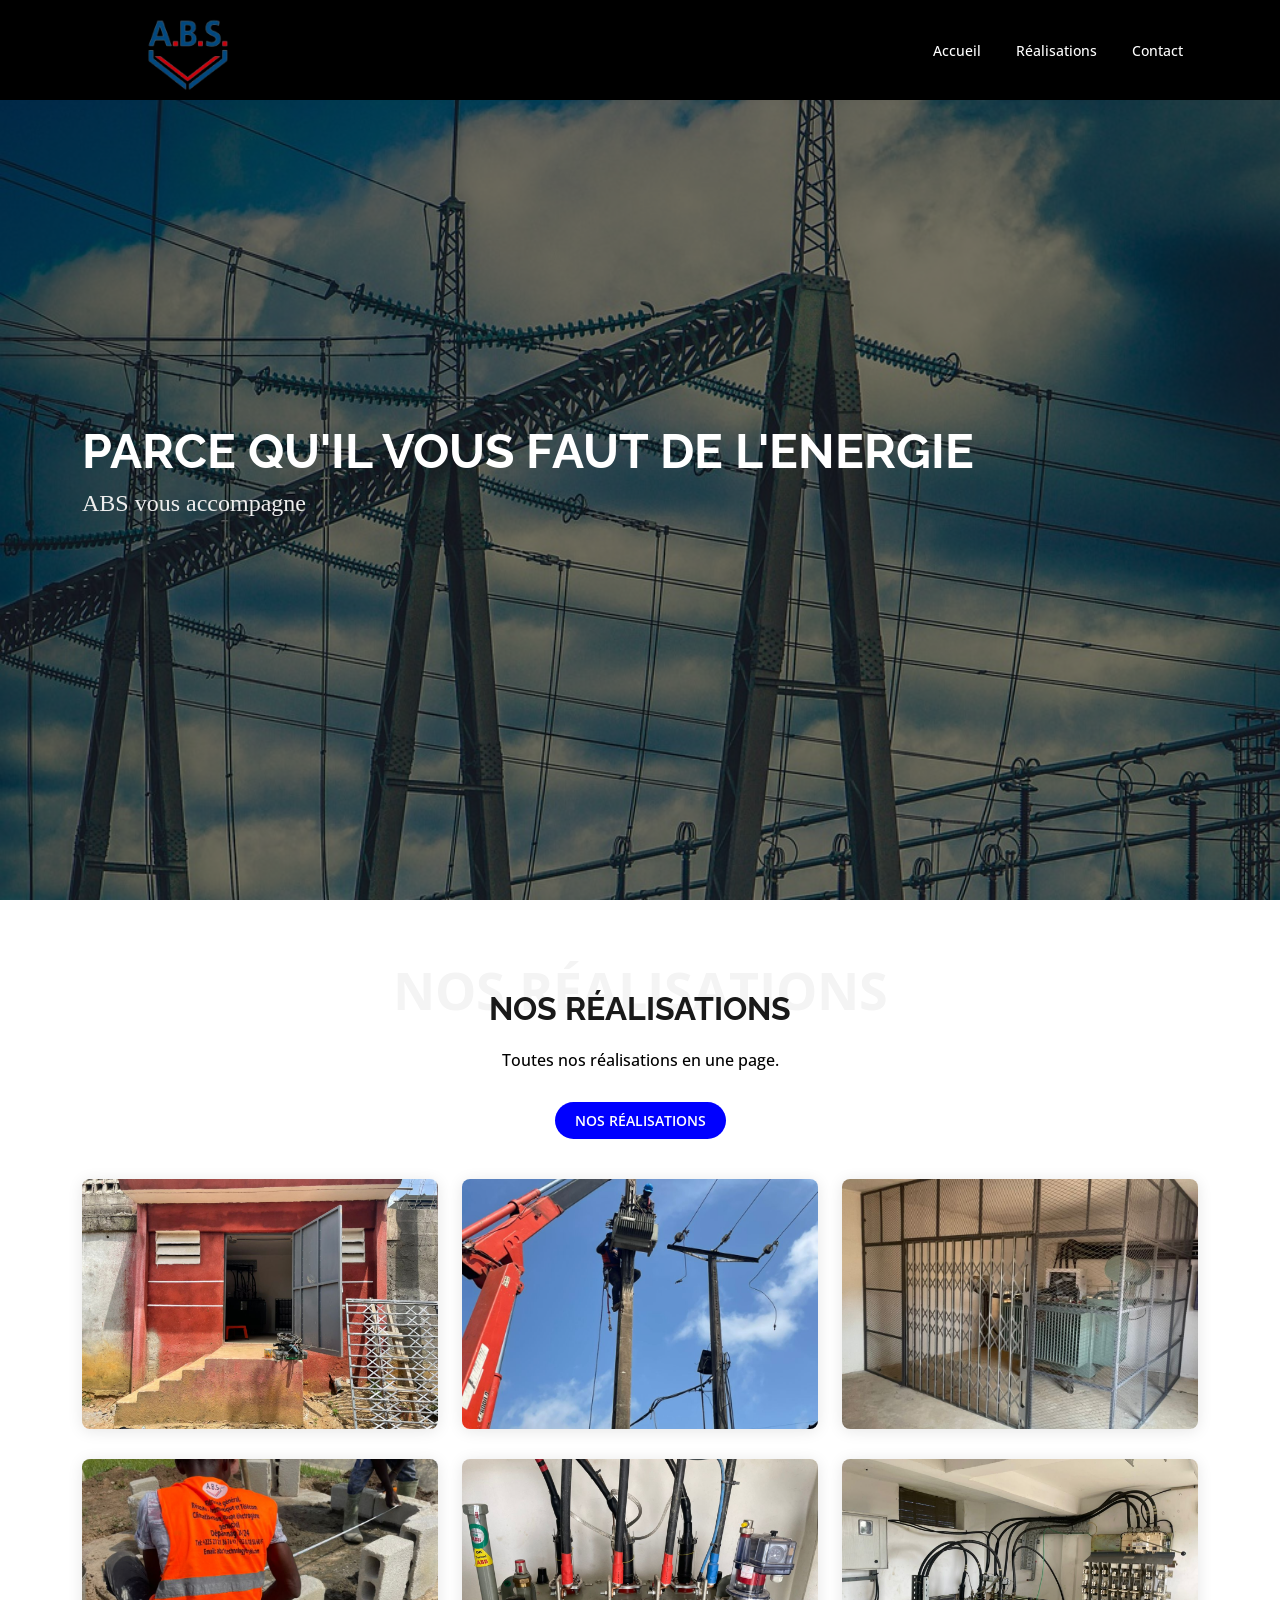
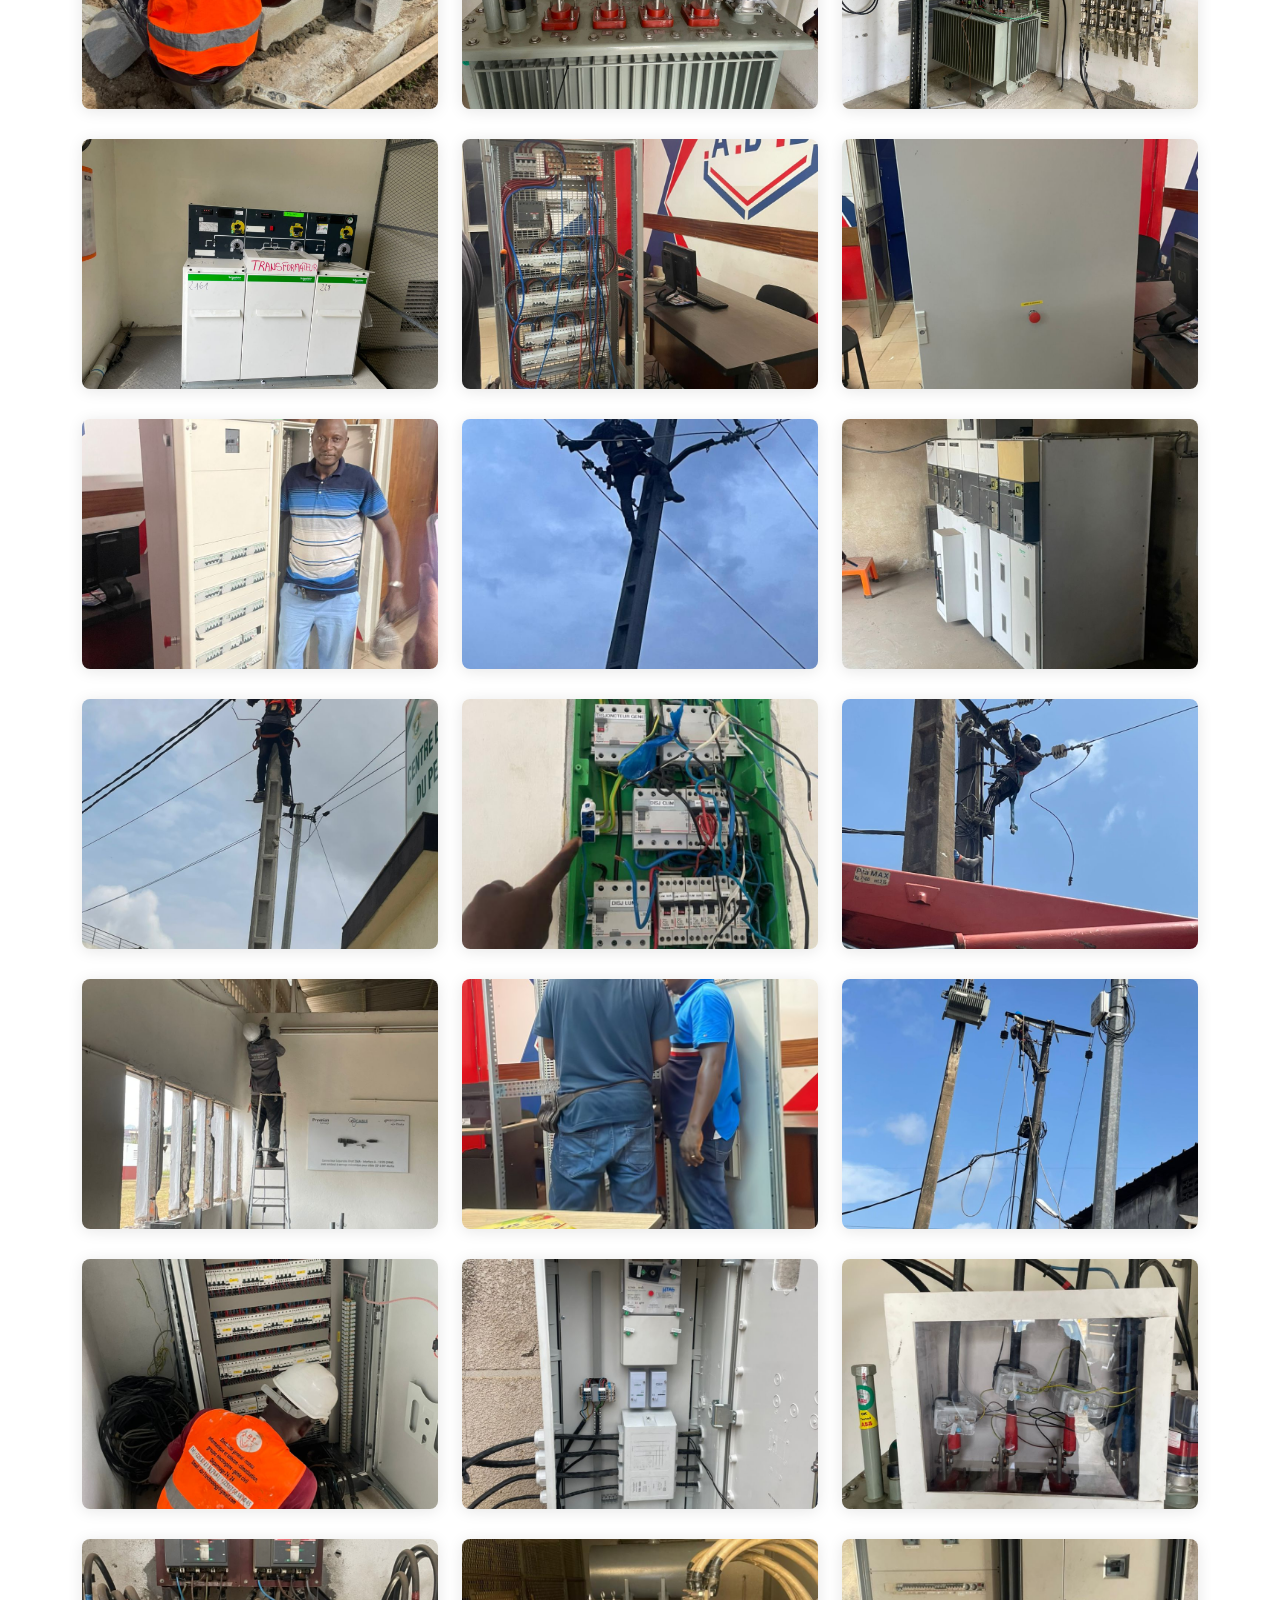
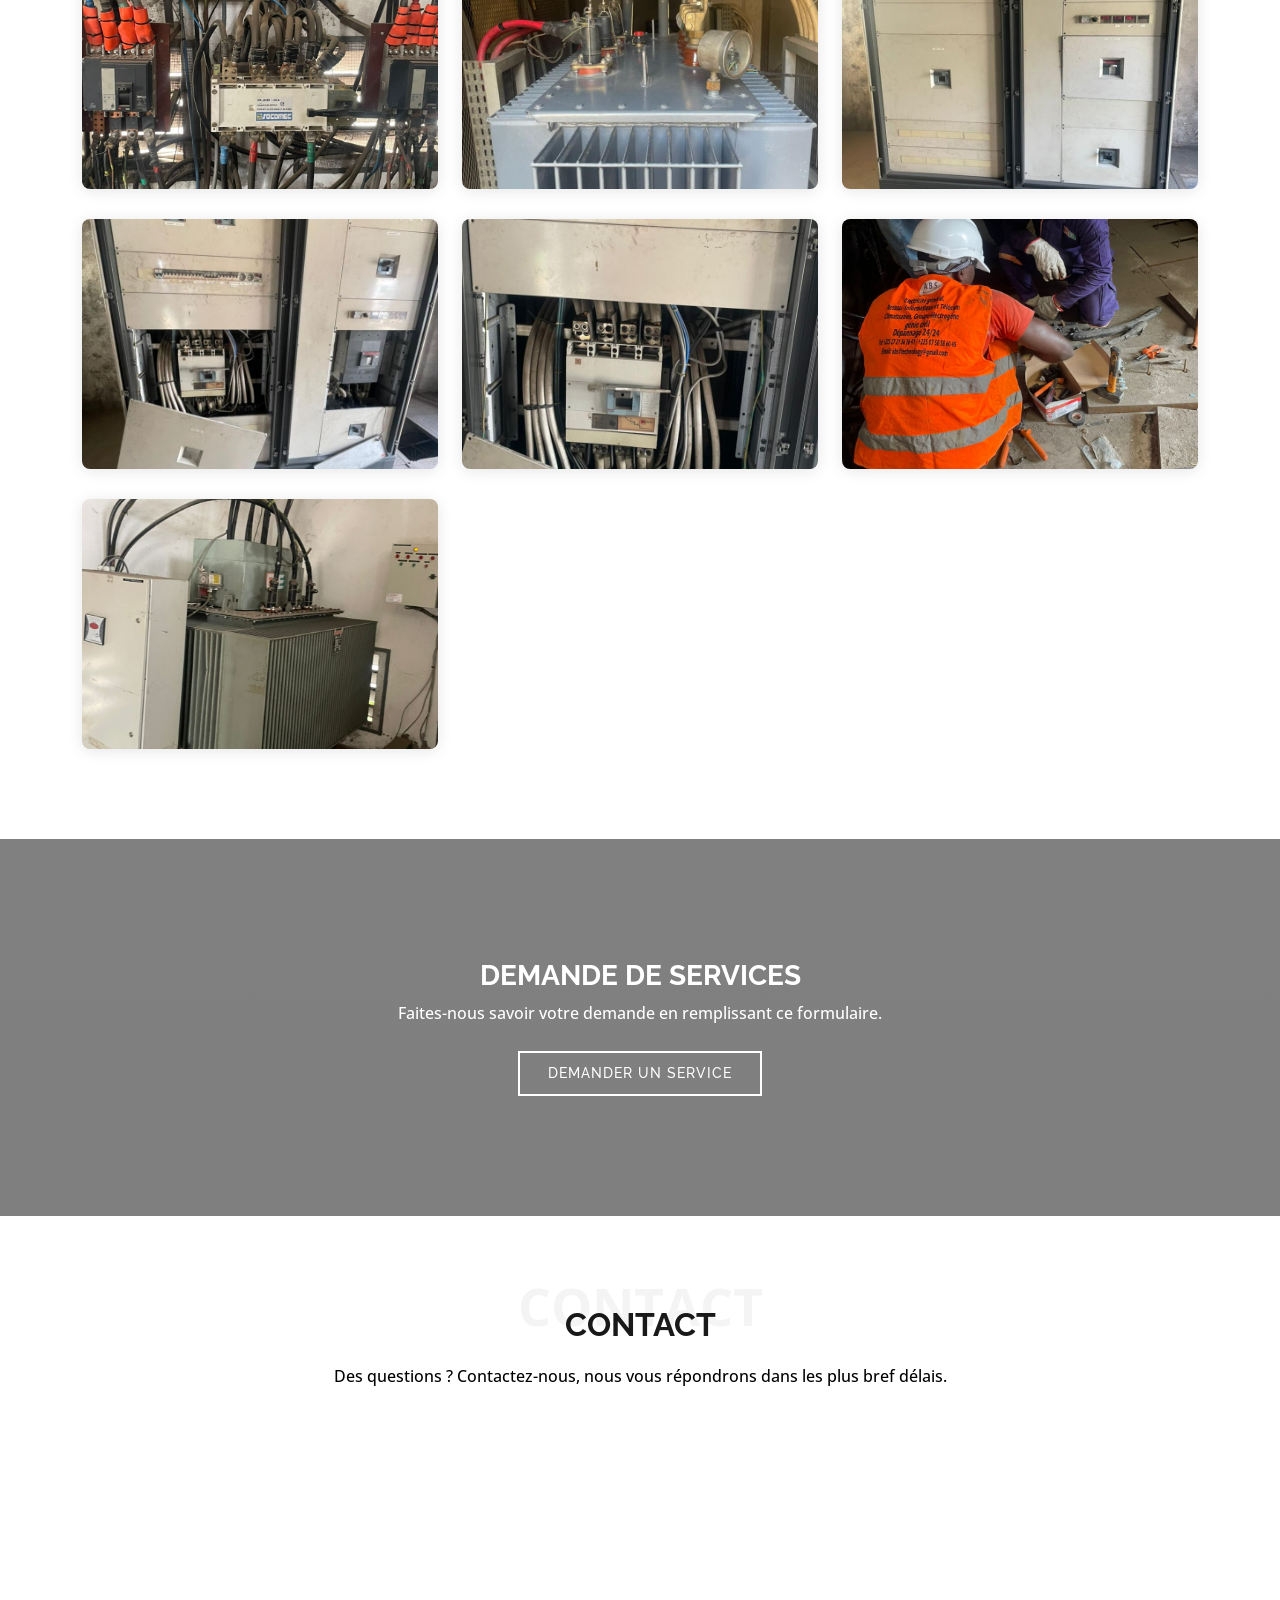
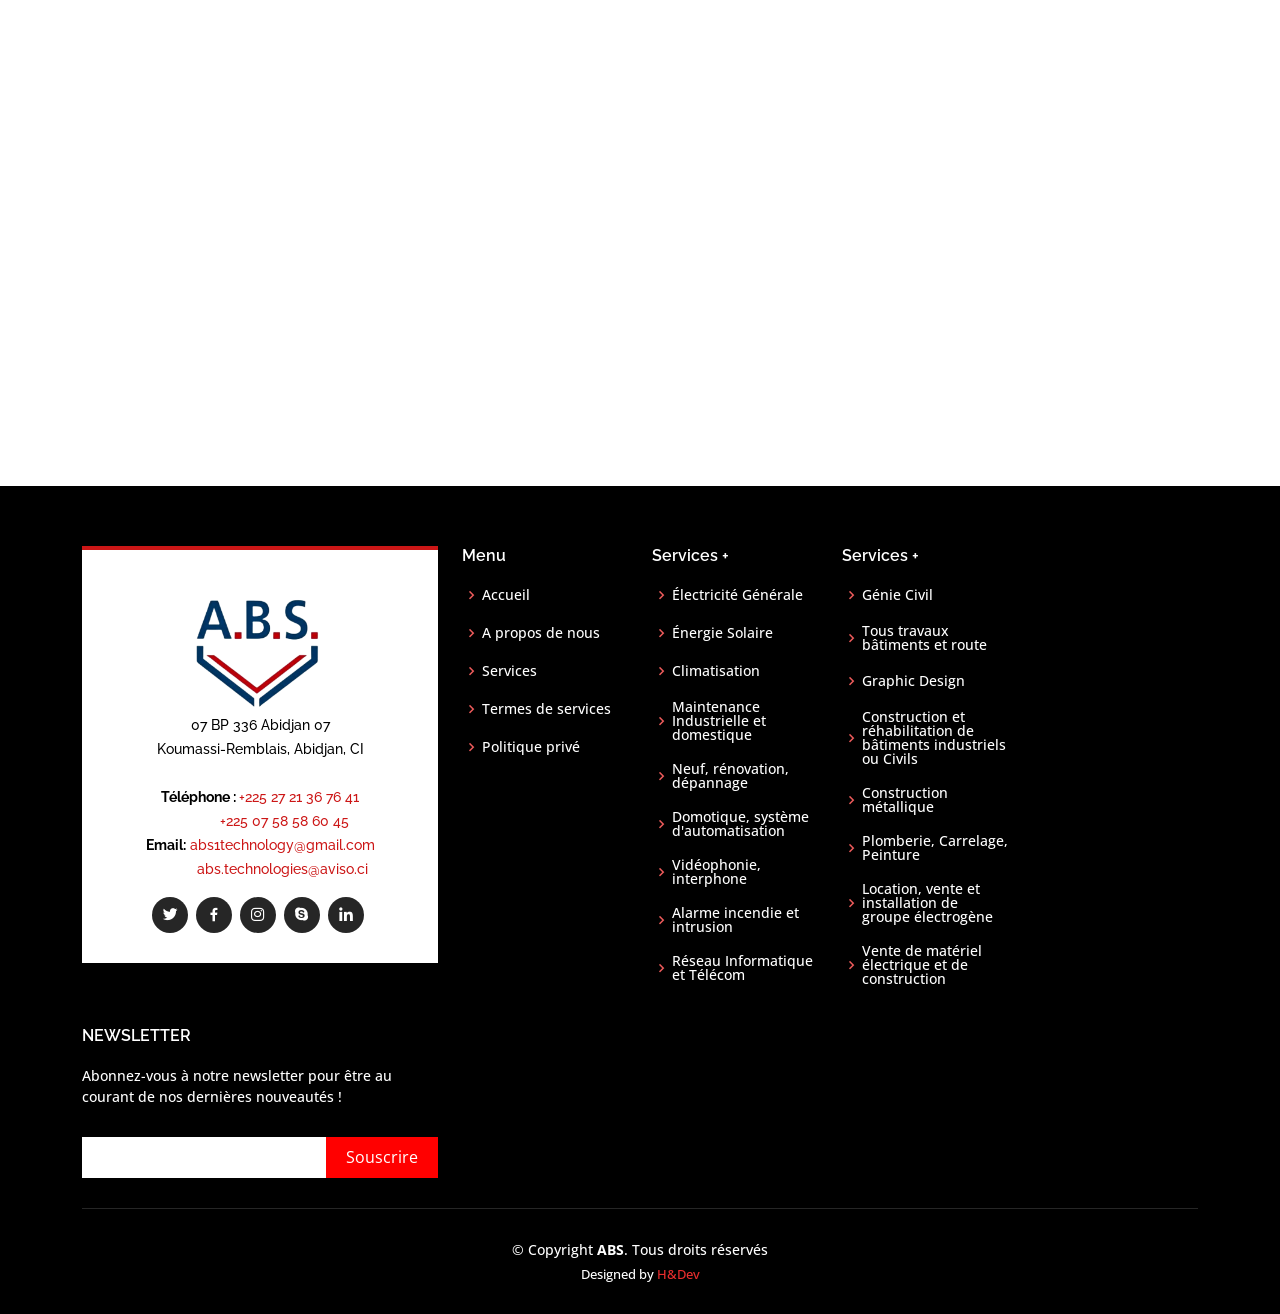
==== commit cf5625f7: "Add files via upload" ====
--- a/inner-page.html
+++ b/inner-page.html
@@ -1,965 +1,853 @@
-<!DOCTYPE html>
-<html lang="en">
-
-<head>
-  <meta charset="utf-8">
-  <meta content="width=device-width, initial-scale=1.0" name="viewport">
-
-  <title>ABS.ci</title>
-  <meta content="" name="description">
-  <meta content="" name="keywords">
-
-  <!-- Favicons -->
-  <link href="assets/img/WhatsApp_Image_2023-05-29_à_12.35.071-removebg-preview2.png" rel="icon">
-  <link href="assets/img/WhatsApp Image 2023-05-29 à 12.35.071.jpg" rel="apple-touch-icon">
-
-  <!-- Google Fonts -->
-  <link href="https://fonts.googleapis.com/css?family=Open+Sans:300,300i,400,400i,600,600i,700,700i|Raleway:300,300i,400,400i,500,500i,600,600i,700,700i|Poppins:300,300i,400,400i,500,500i,600,600i,700,700i" rel="stylesheet">
-
-  <!-- Vendor CSS Files -->
-  <link href="assets/vendor/aos/aos.css" rel="stylesheet">
-  <link href="assets/vendor/bootstrap/css/bootstrap.min.css" rel="stylesheet">
-  <link href="assets/vendor/bootstrap-icons/bootstrap-icons.css" rel="stylesheet">
-  <link href="assets/vendor/boxicons/css/boxicons.min.css" rel="stylesheet">
-  <link href="assets/vendor/glightbox/css/glightbox.min.css" rel="stylesheet">
-  <link href="assets/vendor/swiper/swiper-bundle.min.css" rel="stylesheet">
-
-  <!-- Template Main CSS File -->
-  <link href="assets/css/style.css" rel="stylesheet">
-
-  <!-- =======================================================
-  * Template Name: Day - v4.10.0
-  * Template URL: https://bootstrapmade.com/day-multipurpose-html-template-for-free/
-  * Author: BootstrapMade.com
-  * License: https://bootstrapmade.com/license/
-  ======================================================== -->
-</head>
-
-<body>
-
-  <!-- ======= Top Bar ======= -->
-  <!--<section id="topbar" class="d-flex align-items-center">
-    <div class="container d-flex justify-content-center justify-content-md-between">
-      <div class="contact-info d-flex align-items-center">
-        <!--<i class="bi bi-envelope-fill"></i><a href="mailto:contact@example.com">info@example.com</a>
-        <i class="bi bi-phone-fill phone-icon"></i> +1 5589 55488 55-->
-      </div>
-      <div class="social-links d-none d-md-block">
-       <!-- <a href="#" class="twitter"><i class="bi bi-twitter"></i></a>
-        <a href="#" class="facebook"><i class="bi bi-facebook"></i></a>
-        <a href="#" class="instagram"><i class="bi bi-instagram"></i></a>
-        <a href="#" class="linkedin"><i class="bi bi-linkedin"></i></i></a>
-      </div>
-    </div>
-  </section>-->
-
-  <!-- ======= Header ======= -->
-  <header id="header" class="d-flex align-items-center">
-    <div class="container d-flex align-items-center justify-content-between">
-
-      <h1 class="logo"><a href="index.html"><img src="assets/img/WhatsApp_Image_2023-05-29_à_12.35.07-removebg-preview.png" /></a></h1>
-      <!-- Uncomment below if you prefer to use an image logo -->
-      <!-- <a href="index.html" class="logo"><img src="assets/img/logo.png" alt="" class="img-fluid"></a>-->
-
-      <nav id="navbar" class="navbar">
-        <ul>
-          <li><a class="nav-link scrollto " href="index.html">Accueil</a></li>
-         <!--<li><a class="nav-link scrollto" href="#about">A propos de ABS</a></li>-->
-          <!--<li><a class="nav-link scrollto" href="#services">Services</a></li>-->
-          <li><a class="nav-link scrollto " href="#portfolio">Réalisations</a></li>
-         <!-- <li><a class="nav-link scrollto" href="#pricing">Pricing</a></li>-->
-         <!-- <li><a class="nav-link scrollto" href="#team">L'équipe</a></li>-->
-        <!--  <li class="dropdown"><a href="#"><span>Drop Down</span> <i class="bi bi-chevron-down"></i></a>
-            <ul>
-              <li><a href="#">Drop Down 1</a></li>
-              <li class="dropdown"><a href="#"><span>Deep Drop Down</span> <i class="bi bi-chevron-right"></i></a>
-                <ul>
-                  <li><a href="#">Deep Drop Down 1</a></li>
-                  <li><a href="#">Deep Drop Down 2</a></li>
-                  <li><a href="#">Deep Drop Down 3</a></li>
-                  <li><a href="#">Deep Drop Down 4</a></li>
-                  <li><a href="#">Deep Drop Down 5</a></li>
-                </ul>
-              </li>
-              <li><a href="#">Drop Down 2</a></li>
-              <li><a href="#">Drop Down 3</a></li>
-              <li><a href="#">Drop Down 4</a></li>
-            </ul>
-          </li>-->
-          <li><a class="nav-link scrollto" href="#contact">Contact</a></li>
-        </ul>
-        <i class="bi bi-list mobile-nav-toggle"></i>
-      </nav><!-- .navbar -->
-
-    </div>
-  </header><!-- End Header -->
-
-  <!-- ======= Hero Section ======= -->
-  <section id="hero" class="d-flex align-items-center" style="background: url('assets/img/industrial-facility-gb56e57ab4_1280.jpg') fixed; background-size: cover; ">
-    <div class="container position-relative" data-aos="fade-up" data-aos-delay="500">
-      <h1>PARCE QU'IL VOUS FAUT DE L'ENERGIE</h1>
-      <h2 style="font-family: fantasy;">ABS vous accompagne</h2>
-      <!--<a href="#about" class="btn-get-started scrollto">Get Started</a>-->
-    </div>
-  </section><!-- End Hero -->
-
-  <main id="main">
-
-    <!-- ======= About Section ======= 
-    <section id="about" class="about">
-      <div class="container">
-
-        <div class="row">
-          <div class="col-lg-6 order-1 order-lg-2" data-aos="fade-left">
-            <img src="assets/img/power-plant-g1e1dc8dc9_1280.jpg" class="img-fluid" alt="" style="border: 2px solid blue;">
-          </div>
-          <div class="col-lg-6 pt-4 pt-lg-0 order-2 order-lg-1 content" data-aos="fade-right">
-            <h3><font style="color: blue;">NOUS</font> <font style="color: red;">SOMMES</font>...</h3>
-            <p>
-              L’entreprise A.B.S SARL est une société dynamique, crée en 2016. Née d'une 
-véritable passion pour la réalisation et l‘installations électriques, ayant des activités 
-complémentaires sur plusieurs marchés dans le secteur de BTP, Génie Civil, Travaux Publics, 
-Electricité Générale, Groupe électrogène Climatisation.
-            </p>
-            <ul>
-              <li  class="fst-italic"><i class="bi bi-check-circle"></i> Quel que soit votre projet, l’entreprise A.B.S Sarl vous accompagne, identifie l'ensemble de 
-vos besoins et vous propose une installation personnalisée répondant à votre attente.</li>
-              
-            </ul>
-            <p>
-              Notre savoir-faire et nos compétences reposent sur un bureau d'études, nos compétences 
-terrain et des personnels expérimentés et motivés. 
-            </p>
-          </div>
-        </div>
-
-      </div>
-    </section>End About Section -->
-
-    <!-- ======= Why Us Section ======= 
-    <section id="why-us" class="why-us">
-      <div class="container">
-
-        <div class="row">
-
-          <div class="col-lg-4" data-aos="fade-up">
-            <div class="box">
-              <span>01</span>
-              <h4>Lorem Ipsum</h4>
-              <p>Ulamco laboris nisi ut aliquip ex ea commodo consequat. Et consectetur ducimus vero placeat</p>
-            </div>
-          </div>
-
-          <div class="col-lg-4 mt-4 mt-lg-0" data-aos="fade-up" data-aos-delay="150">
-            <div class="box">
-              <span>02</span>
-              <h4>Repellat Nihil</h4>
-              <p>Dolorem est fugiat occaecati voluptate velit esse. Dicta veritatis dolor quod et vel dire leno para dest</p>
-            </div>
-          </div>
-
-          <div class="col-lg-4 mt-4 mt-lg-0" data-aos="fade-up" data-aos-delay="300">
-            <div class="box">
-              <span>03</span>
-              <h4> Ad ad velit qui</h4>
-              <p>Molestiae officiis omnis illo asperiores. Aut doloribus vitae sunt debitis quo vel nam quis</p>
-            </div>
-          </div>
-
-        </div>
-
-      </div>
-    </section>End Why Us Section -->
-
-    <!-- ======= Clients Section ======= 
-    <section id="clients" class="clients">
-      <div class="container" data-aos="zoom-in">
-
-        <div class="row d-flex align-items-center">
-
-          <div class="col-lg-2 col-md-4 col-6">
-            <img src="assets/img/clients/client-1.png" class="img-fluid" alt="">
-          </div>
-
-          <div class="col-lg-2 col-md-4 col-6">
-            <img src="assets/img/clients/client-2.png" class="img-fluid" alt="">
-          </div>
-
-          <div class="col-lg-2 col-md-4 col-6">
-            <img src="assets/img/clients/client-3.png" class="img-fluid" alt="">
-          </div>
-
-          <div class="col-lg-2 col-md-4 col-6">
-            <img src="assets/img/clients/client-4.png" class="img-fluid" alt="">
-          </div>
-
-          <div class="col-lg-2 col-md-4 col-6">
-            <img src="assets/img/clients/client-5.png" class="img-fluid" alt="">
-          </div>
-
-          <div class="col-lg-2 col-md-4 col-6">
-            <img src="assets/img/clients/client-6.png" class="img-fluid" alt="">
-          </div>
-
-        </div>
-
-      </div>
-    </section>End Clients Section -->
-
-    <!-- ======= Services Section ======= 
-    <section id="services" class="services">
-      <div class="container">
-
-        <div class="section-title">
-          <span>Services</span>
-          <h2>Services</h2>
-          <p>Explorez nos services pour savoir d'avantage sur ce que nous réalisons</p>
-        </div>
-
-        <div class="row">
-          <div class="col-lg-4 col-md-6 d-flex align-items-stretch" data-aos="fade-up">
-            <div class="icon-box">
-              <div class="icon"><i class="bi bi-lightbulb"></i></div>
-              <h4><a href="">Notre service dédié au secteur industriel
-</a></h4>
-              <p>Le courant fort demeure une activité principale pour A.B.S Sarl…
-</p>
-            </div>
-          </div>
-
-          <div class="col-lg-4 col-md-6 d-flex align-items-stretch mt-4 mt-md-0" data-aos="fade-up" data-aos-delay="150">
-            <div class="icon-box">
-              <div class="icon"><i class="bx bx-tachometer"></i></div>
-              <h4><a href=""> Notre service dédié au secteur tertiaire</a></h4>
-              <p>Ce service est plus communément appelé " COURANT FAIBLE ″…</p>
-            </div>
-          </div>
-
-          <div class="col-lg-4 col-md-6 d-flex align-items-stretch mt-4 mt-lg-0" data-aos="fade-up" data-aos-delay="300">
-            <div class="icon-box">
-              <div class="icon"><i class="bi bi-flag"></i></div>
-              <h4><a href="">Notre service dédié à l'international
-</a></h4>
-              <p>A.B.S SARL s'est forgée d’une forte expérience dans le domaine des opérations extérieures…
-</p>
-            </div>
-          </div>
-
-        
-
-        </div>
-
-      </div>
-    </section>End Services Section -->
-
-
-
-
-    <!-- ======= Portfolio Section ======= -->
-    <section id="portfolio" class="portfolio">
-      <div class="container">
-
-        <div class="section-title">
-          <span>Nos Réalisations</span>
-          <h2>Nos Réalisations</h2>
-          <p>Toutes nos réalisations en une page.</p>
-        </div>
-
-        <div class="row" data-aos="fade-up">
-          <div class="col-lg-12 d-flex justify-content-center">
-            <ul id="portfolio-flters">
-              <li data-filter="*" class="filter-active">Nos réalisations</li>
-             <!-- <li data-filter=".filter-app">App</li>
-              <li data-filter=".filter-card">Card</li>
-              <li data-filter=".filter-web">Web</li>-->
-            </ul>
-          </div>
-        </div>
-
-        <div class="row portfolio-container" data-aos="fade-up" data-aos-delay="150">
-
-          <div class="col-lg-4 col-md-6 portfolio-item filter-app">
-            <img src="assets/img/WhatsApp Image 2023-06-03 à 19.13.1134.jpg" class="img-fluid" alt="">
-            <div class="portfolio-info">
-              <h4>SERVICE REALISE 1</h4>
-              <p>SR 1</p>
-              <a href="assets/img/WhatsApp Image 2023-06-03 à 19.13.1134.jpg" data-gallery="portfolioGallery" class="portfolio-lightbox preview-link" title="SERVICE REALISE 1"><i class="bx bx-plus"></i></a>
-              <!-- <a href="portfolio-details.html" class="details-link" title="More Details"><i class="bx bx-link"></i></a>-->
-            </div>
-          </div>
-
-          <div class="col-lg-4 col-md-6 portfolio-item filter-web">
-            <img src="assets/img/WhatsApp Image 2023-06-03 à 19.13.0723.jpg" class="img-fluid" alt="">
-            <div class="portfolio-info">
-              <h4>SERVICE REALISE 2</h4>
-              <p>SR 2</p>
-              <a href="assets/img/WhatsApp Image 2023-06-03 à 19.13.0723.jpg" data-gallery="portfolioGallery" class="portfolio-lightbox preview-link" title="SERVICE REALISE 2"><i class="bx bx-plus"></i></a>
-              <!-- <a href="portfolio-details.html" class="details-link" title="More Details"><i class="bx bx-link"></i></a>-->
-            </div>
-          </div>
-
-          <div class="col-lg-4 col-md-6 portfolio-item filter-app">
-            <img src="assets/img/WhatsApp Image 2023-06-03 à 19.13.048.jpg" class="img-fluid" alt="">
-            <div class="portfolio-info">
-              <h4>SERVICE REALISE 3</h4>
-              <p>SR 3</p>
-              <a href="assets/img/WhatsApp Image 2023-06-03 à 19.13.048.jpg" data-gallery="portfolioGallery" class="portfolio-lightbox preview-link" title="SERVICE REALISE 3"><i class="bx bx-plus"></i></a>
-              <!-- <a href="portfolio-details.html" class="details-link" title="More Details"><i class="bx bx-link"></i></a>-->
-            </div>
-          </div>
-
-          <div class="col-lg-4 col-md-6 portfolio-item filter-card">
-            <img src="assets/img/WhatsApp Image 2023-06-03 à 19.13.0621.jpg" class="img-fluid" alt="">
-            <div class="portfolio-info">
-              <h4>SERVICE REALISE 4</h4>
-              <p>SR 4</p>
-              <a href="assets/img/WhatsApp Image 2023-06-03 à 19.13.0621.jpg" data-gallery="portfolioGallery" class="portfolio-lightbox preview-link" title="SERVICE REALISE 4"><i class="bx bx-plus"></i></a>
-              <!-- <a href="portfolio-details.html" class="details-link" title="More Details"><i class="bx bx-link"></i></a>-->
-            </div>
-          </div>
-
-          <div class="col-lg-4 col-md-6 portfolio-item filter-web">
-            <img src="assets/img/WhatsApp Image 2023-06-03 à 19.13.0517.jpg" class="img-fluid" alt="">
-            <div class="portfolio-info">
-              <h4>SERVICE REALISE 5</h4>
-              <p>SR 5</p>
-              <a href="assets/img/WhatsApp Image 2023-06-03 à 19.13.0517.jpg" data-gallery="portfolioGallery" class="portfolio-lightbox preview-link" title="SERVICE REALISE 5"><i class="bx bx-plus"></i></a>
-              <!-- <a href="portfolio-details.html" class="details-link" title="More Details"><i class="bx bx-link"></i></a>-->
-            </div>
-          </div>
-
-          <div class="col-lg-4 col-md-6 portfolio-item filter-app">
-            <img src="assets/img/WhatsApp Image 2023-06-03 à 19.13.0827.jpg" class="img-fluid" alt="">
-            <div class="portfolio-info">
-              <h4>SERVICE REALISE 6</h4>
-              <p>SR 6</p>
-              <a href="assets/img/WhatsApp Image 2023-06-03 à 19.13.0827.jpg" data-gallery="portfolioGallery" class="portfolio-lightbox preview-link" title="SERVICE REALISE 6"><i class="bx bx-plus"></i></a>
-              <!-- <a href="portfolio-details.html" class="details-link" title="More Details"><i class="bx bx-link"></i></a>-->
-            </div>
-          </div>
-
-          <div class="col-lg-4 col-md-6 portfolio-item filter-card">
-            <img src="assets/img/WhatsApp Image 2023-06-03 à 19.13.1135.jpg" class="img-fluid" alt="">
-            <div class="portfolio-info">
-              <h4>SERVICE REALISE 7</h4>
-              <p>SR 7</p>
-              <a href="assets/img/WhatsApp Image 2023-06-03 à 19.13.1135.jpg" data-gallery="portfolioGallery" class="portfolio-lightbox preview-link" title="SERVICE REALISE 7"><i class="bx bx-plus"></i></a>
-              <!-- <a href="portfolio-details.html" class="details-link" title="More Details"><i class="bx bx-link"></i></a>-->
-            </div>
-          </div>
-
-          <div class="col-lg-4 col-md-6 portfolio-item filter-card">
-            <img src="assets/img/WhatsApp Image 2023-06-03 à 19.13.1032.jpg" class="img-fluid" alt="">
-            <div class="portfolio-info">
-              <h4>SERVICE REALISE 8</h4>
-              <p>SR 8</p>
-              <a href="assets/img/WhatsApp Image 2023-06-03 à 19.13.1032.jpg" data-gallery="portfolioGallery" class="portfolio-lightbox preview-link" title="SERVICE REALISE 8"><i class="bx bx-plus"></i></a>
-              <!-- <a href="portfolio-details.html" class="details-link" title="More Details"><i class="bx bx-link"></i></a>-->
-            </div>
-          </div>
-
-          <div class="col-lg-4 col-md-6 portfolio-item filter-web">
-            <img src="assets/img/WhatsApp Image 2023-06-03 à 19.13.1031.jpg" class="img-fluid" alt="">
-            <div class="portfolio-info">
-              <h4>SERVICE REALISE 9</h4>
-              <p>SR 9</p>
-              <a href="assets/img/WhatsApp Image 2023-06-03 à 19.13.1031.jpg" data-gallery="portfolioGallery" class="portfolio-lightbox preview-link" title="SERVICE REALISE 9"><i class="bx bx-plus"></i></a>
-            <!-- <a href="portfolio-details.html" class="details-link" title="More Details"><i class="bx bx-link"></i></a>-->
-            </div>
-          </div>
-
-
-          <div class="col-lg-4 col-md-6 portfolio-item filter-web">
-            <img src="assets/img/WhatsApp Image 2023-06-03 à 19.13.0927.jpg" class="img-fluid" alt="">
-            <div class="portfolio-info">
-              <h4>SERVICE REALISE 10</h4>
-              <p>SR 10</p>
-              <a href="assets/img/WhatsApp Image 2023-06-03 à 19.13.0927.jpg" data-gallery="portfolioGallery" class="portfolio-lightbox preview-link" title="SERVICE REALISE 10"><i class="bx bx-plus"></i></a>
-            <!-- <a href="portfolio-details.html" class="details-link" title="More Details"><i class="bx bx-link"></i></a>-->
-            </div>
-          </div>
-
-
-          <div class="col-lg-4 col-md-6 portfolio-item filter-web">
-            <img src="assets/img/WhatsApp Image 2023-06-03 à 19.13.032.jpg" class="img-fluid" alt="">
-            <div class="portfolio-info">
-              <h4>SERVICE REALISE 11</h4>
-              <p>SR 11</p>
-              <a href="assets/img/WhatsApp Image 2023-06-03 à 19.13.032.jpg" data-gallery="portfolioGallery" class="portfolio-lightbox preview-link" title="SERVICE REALISE 11"><i class="bx bx-plus"></i></a>
-            <!-- <a href="portfolio-details.html" class="details-link" title="More Details"><i class="bx bx-link"></i></a>-->
-            </div>
-          </div>
-
-          <div class="col-lg-4 col-md-6 portfolio-item filter-web">
-            <img src="assets/img/WhatsApp Image 2023-06-03 à 19.13.0620.jpg" class="img-fluid" alt="">
-            <div class="portfolio-info">
-              <h4>SERVICE REALISE 12</h4>
-              <p>SR 12</p>
-              <a href="assets/img/WhatsApp Image 2023-06-03 à 19.13.0620.jpg" data-gallery="portfolioGallery" class="portfolio-lightbox preview-link" title="SERVICE REALISE 12"><i class="bx bx-plus"></i></a>
-            <!-- <a href="portfolio-details.html" class="details-link" title="More Details"><i class="bx bx-link"></i></a>-->
-            </div>
-          </div>
-
-
-          <div class="col-lg-4 col-md-6 portfolio-item filter-web">
-            <img src="assets/img/WhatsApp Image 2023-06-03 à 19.13.0510.jpg" class="img-fluid" alt="">
-            <div class="portfolio-info">
-              <h4>SERVICE REALISE 13</h4>
-              <p>SR 13</p>
-              <a href="assets/img/WhatsApp Image 2023-06-03 à 19.13.0510.jpg" data-gallery="portfolioGallery" class="portfolio-lightbox preview-link" title="SERVICE REALISE 13"><i class="bx bx-plus"></i></a>
-            <!-- <a href="portfolio-details.html" class="details-link" title="More Details"><i class="bx bx-link"></i></a>-->
-            </div>
-          </div>
-
-          <div class="col-lg-4 col-md-6 portfolio-item filter-web">
-            <img src="assets/img/WhatsApp Image 2023-06-03 à 19.13.045.jpg" class="img-fluid" alt="">
-            <div class="portfolio-info">
-              <h4>SERVICE REALISE 14</h4>
-              <p>SR 14</p>
-              <a href="assets/img/WhatsApp Image 2023-06-03 à 19.13.045.jpg" data-gallery="portfolioGallery" class="portfolio-lightbox preview-link" title="SERVICE REALISE 14"><i class="bx bx-plus"></i></a>
-            <!-- <a href="portfolio-details.html" class="details-link" title="More Details"><i class="bx bx-link"></i></a>-->
-            </div>
-          </div>
-
-          <div class="col-lg-4 col-md-6 portfolio-item filter-web">
-            <img src="assets/img/WhatsApp Image 2023-06-03 à 19.13.0724.jpg" class="img-fluid" alt="">
-            <div class="portfolio-info">
-              <h4>SERVICE REALISE 15</h4>
-              <p>SR 15</p>
-              <a href="assets/img/WhatsApp Image 2023-06-03 à 19.13.0724.jpg" data-gallery="portfolioGallery" class="portfolio-lightbox preview-link" title="SERVICE REALISE 15"><i class="bx bx-plus"></i></a>
-            <!-- <a href="portfolio-details.html" class="details-link" title="More Details"><i class="bx bx-link"></i></a>-->
-            </div>
-          </div>
-
-          <div class="col-lg-4 col-md-6 portfolio-item filter-web">
-            <img src="assets/img/WhatsApp Image 2023-06-03 à 19.13.1136.jpg" class="img-fluid" alt="">
-            <div class="portfolio-info">
-              <h4>SERVICE REALISE 16</h4>
-              <p>SR 16</p>
-              <a href="assets/img/WhatsApp Image 2023-06-03 à 19.13.1136.jpg" data-gallery="portfolioGallery" class="portfolio-lightbox preview-link" title="SERVICE REALISE 16"><i class="bx bx-plus"></i></a>
-            <!-- <a href="portfolio-details.html" class="details-link" title="More Details"><i class="bx bx-link"></i></a>-->
-            </div>
-          </div>
-
-
-          <div class="col-lg-4 col-md-6 portfolio-item filter-web">
-            <img src="assets/img/WhatsApp Image 2023-06-03 à 19.13.1030.jpg" class="img-fluid" alt="">
-            <div class="portfolio-info">
-              <h4>SERVICE REALISE 17</h4>
-              <p>SR 17</p>
-              <a href="assets/img/WhatsApp Image 2023-06-03 à 19.13.1030.jpg" data-gallery="portfolioGallery" class="portfolio-lightbox preview-link" title="SERVICE REALISE 17"><i class="bx bx-plus"></i></a>
-            <!-- <a href="portfolio-details.html" class="details-link" title="More Details"><i class="bx bx-link"></i></a>-->
-            </div>
-          </div>
-
-          <div class="col-lg-4 col-md-6 portfolio-item filter-web">
-            <img src="assets/img/WhatsApp Image 2023-06-03 à 19.13.0722.jpg" class="img-fluid" alt="">
-            <div class="portfolio-info">
-              <h4>SERVICE REALISE 18</h4>
-              <p>SR 18</p>
-              <a href="assets/img/WhatsApp Image 2023-06-03 à 19.13.0722.jpg" data-gallery="portfolioGallery" class="portfolio-lightbox preview-link" title="SERVICE REALISE 18"><i class="bx bx-plus"></i></a>
-            <!-- <a href="portfolio-details.html" class="details-link" title="More Details"><i class="bx bx-link"></i></a>-->
-            </div>
-          </div>
-
-          <div class="col-lg-4 col-md-6 portfolio-item filter-web">
-            <img src="assets/img/WhatsApp Image 2023-06-03 à 19.13.1029.jpg" class="img-fluid" alt="">
-            <div class="portfolio-info">
-              <h4>SERVICE REALISE 19</h4>
-              <p>SR 19</p>
-              <a href="assets/img/WhatsApp Image 2023-06-03 à 19.13.1029.jpg" data-gallery="portfolioGallery" class="portfolio-lightbox preview-link" title="SERVICE REALISE 19"><i class="bx bx-plus"></i></a>
-            <!-- <a href="portfolio-details.html" class="details-link" title="More Details"><i class="bx bx-link"></i></a>-->
-            </div>
-          </div>
-
-          <div class="col-lg-4 col-md-6 portfolio-item filter-web">
-            <img src="assets/img/WhatsApp Image 2023-06-03 à 19.13.0926.jpg" class="img-fluid" alt="">
-            <div class="portfolio-info">
-              <h4>SERVICE REALISE 20</h4>
-              <p>SR 19</p>
-              <a href="assets/img/WhatsApp Image 2023-06-03 à 19.13.0926.jpg" data-gallery="portfolioGallery" class="portfolio-lightbox preview-link" title="SERVICE REALISE 20"><i class="bx bx-plus"></i></a>
-            <!-- <a href="portfolio-details.html" class="details-link" title="More Details"><i class="bx bx-link"></i></a>-->
-            </div>
-          </div>
-
-          <div class="col-lg-4 col-md-6 portfolio-item filter-web">
-            <img src="assets/img/WhatsApp Image 2023-06-03 à 19.13.0516.jpg" class="img-fluid" alt="">
-            <div class="portfolio-info">
-              <h4>SERVICE REALISE 21</h4>
-              <p>SR 21</p>
-              <a href="assets/img/WhatsApp Image 2023-06-03 à 19.13.0516.jpg" data-gallery="portfolioGallery" class="portfolio-lightbox preview-link" title="SERVICE REALISE 21"><i class="bx bx-plus"></i></a>
-            <!-- <a href="portfolio-details.html" class="details-link" title="More Details"><i class="bx bx-link"></i></a>-->
-            </div>
-          </div>
-
-          <div class="col-lg-4 col-md-6 portfolio-item filter-web">
-            <img src="assets/img/WhatsApp Image 2023-06-03 à 19.13.0619.jpg" class="img-fluid" alt="">
-            <div class="portfolio-info">
-              <h4>SERVICE REALISE 22</h4>
-              <p>SR 22</p>
-              <a href="assets/img/WhatsApp Image 2023-06-03 à 19.13.0619.jpg" data-gallery="portfolioGallery" class="portfolio-lightbox preview-link" title="SERVICE REALISE 22"><i class="bx bx-plus"></i></a>
-            <!-- <a href="portfolio-details.html" class="details-link" title="More Details"><i class="bx bx-link"></i></a>-->
-            </div>
-          </div>
-
-
-          <div class="col-lg-4 col-md-6 portfolio-item filter-web">
-            <img src="assets/img/WhatsApp Image 2023-06-03 à 19.13.021.jpg" class="img-fluid" alt="">
-            <div class="portfolio-info">
-              <h4>SERVICE REALISE 23</h4>
-              <p>SR 23</p>
-              <a href="assets/img/WhatsApp Image 2023-06-03 à 19.13.021.jpg" data-gallery="portfolioGallery" class="portfolio-lightbox preview-link" title="SERVICE REALISE 23"><i class="bx bx-plus"></i></a>
-            <!-- <a href="portfolio-details.html" class="details-link" title="More Details"><i class="bx bx-link"></i></a>-->
-            </div>
-          </div>
-
-
-          <div class="col-lg-4 col-md-6 portfolio-item filter-web">
-            <img src="assets/img/WhatsApp Image 2023-06-03 à 19.13.02.jpg" class="img-fluid" alt="">
-            <div class="portfolio-info">
-              <h4>SERVICE REALISE 24</h4>
-              <p>SR 24</p>
-              <a href="assets/img/WhatsApp Image 2023-06-03 à 19.13.02.jpg" data-gallery="portfolioGallery" class="portfolio-lightbox preview-link" title="SERVICE REALISE 24"><i class="bx bx-plus"></i></a>
-            <!-- <a href="portfolio-details.html" class="details-link" title="More Details"><i class="bx bx-link"></i></a>-->
-            </div>
-          </div>
-
-          <div class="col-lg-4 col-md-6 portfolio-item filter-web">
-            <img src="assets/img/WhatsApp Image 2023-06-03 à 19.13.033.jpg" class="img-fluid" alt="">
-            <div class="portfolio-info">
-              <h4>SERVICE REALISE 25</h4>
-              <p>SR 25</p>
-              <a href="assets/img/WhatsApp Image 2023-06-03 à 19.13.033.jpg" data-gallery="portfolioGallery" class="portfolio-lightbox preview-link" title="SERVICE REALISE 25"><i class="bx bx-plus"></i></a>
-            <!-- <a href="portfolio-details.html" class="details-link" title="More Details"><i class="bx bx-link"></i></a>-->
-            </div>
-          </div>
-
-
-          <div class="col-lg-4 col-md-6 portfolio-item filter-web">
-            <img src="assets/img/WhatsApp Image 2023-06-03 à 19.13.034.jpg" class="img-fluid" alt="">
-            <div class="portfolio-info">
-              <h4>SERVICE REALISE 26</h4>
-              <p>SR 26</p>
-              <a href="assets/img/WhatsApp Image 2023-06-03 à 19.13.034.jpg" data-gallery="portfolioGallery" class="portfolio-lightbox preview-link" title="SERVICE REALISE 26"><i class="bx bx-plus"></i></a>
-            <!-- <a href="portfolio-details.html" class="details-link" title="More Details"><i class="bx bx-link"></i></a>-->
-            </div>
-          </div>
-
-          <div class="col-lg-4 col-md-6 portfolio-item filter-web">
-            <img src="assets/img/WhatsApp Image 2023-06-03 à 19.13.0511.jpg" class="img-fluid" alt="">
-            <div class="portfolio-info">
-              <h4>SERVICE REALISE 27</h4>
-              <p>SR 27</p>
-              <a href="assets/img/WhatsApp Image 2023-06-03 à 19.13.0511.jpg" data-gallery="portfolioGallery" class="portfolio-lightbox preview-link" title="SERVICE REALISE 27"><i class="bx bx-plus"></i></a>
-            <!-- <a href="portfolio-details.html" class="details-link" title="More Details"><i class="bx bx-link"></i></a>-->
-            </div>
-          </div>
-
-          <div class="col-lg-4 col-md-6 portfolio-item filter-web">
-            <img src="assets/img/WhatsApp Image 2023-06-03 à 19.13.0618.jpg" class="img-fluid" alt="">
-            <div class="portfolio-info">
-              <h4>SERVICE REALISE 28</h4>
-              <p>SR 28</p>
-              <a href="assets/img/WhatsApp Image 2023-06-03 à 19.13.0618.jpg" data-gallery="portfolioGallery" class="portfolio-lightbox preview-link" title="SERVICE REALISE 28"><i class="bx bx-plus"></i></a>
-            <!-- <a href="portfolio-details.html" class="details-link" title="More Details"><i class="bx bx-link"></i></a>-->
-            </div>
-          </div>
-
-
-        </div>
-
-     </div>
-    </section><!-- End Portfolio Section -->
-
-
-    <!-- ======= Cta Section ======= -->
-    <section id="cta" class="cta">
-      <div class="container" data-aos="zoom-in">
-
-        <div class="text-center">
-          <h3>DEMANDE DE SERVICES</h3>
-          <p> Faites-nous savoir votre demande en remplissant ce formulaire. </p>
-          <a class="cta-btn" style="cursor: pointer;" onclick="Show()">Demander un service</a>
-        </div>
-
-
-          <form id="formD">
-          <img src="assets/img/WhatsApp_Image_2023-05-29_à_12.35.071-removebg-preview2.png"/>
-          <h4>~ DEMANDE DE SERVICE ~</h4>
-          <input type="text" name="nom" id="name" placeholder="Nom (personnel ou entreprise)" required>
-          <input type="email" name="email" id="email" placeholder="Email" required>
-          <input type="text" name="téléphone" id="phone" placeholder="Téléphone" required>
-          <h6>Quel(s) service(s) désirez-vous ?</h6>
-
-          <label> Service
-          <select  required>
-                  <option value="" label="Service..." selected hidden></option>
-                  <option>DÉDIÉ AU SECTEUR INDUSTRIEL</option>
-                  <option>DÉDIÉ AU SECTEUR TERTIAIRE</option>
-                  <option>DÉDIÉ A L'INTERNATIONNAL</option>
-                </select></label>
-
-                <h6>Dites-nous en quelques lignes ce dont vous avez besoin.</h6>
-          <textarea placeholder="Commentaires..."></textarea>
-
-        </br><button type="submit" class="env">Envoyer</button> <button class="fer" onclick="Close()">Fermer</button>
-        </form>
-      </div>
-    </section><!-- End Cta Section -->
-
-
-
-    <!-- ======= Pricing Section ======= 
-    <section id="pricing" class="pricing">
-      <div class="container">
-
-        <div class="section-title">
-          <span>Pricing</span>
-          <h2>Pricing</h2>
-          <p>Sit sint consectetur velit quisquam cupiditate impedit suscipit alias</p>
-        </div>
-
-        <div class="row">
-
-          <div class="col-lg-4 col-md-6" data-aos="zoom-in" data-aos-delay="150">
-            <div class="box">
-              <h3>Free</h3>
-              <h4><sup>$</sup>0<span> / month</span></h4>
-              <ul>
-                <li>Aida dere</li>
-                <li>Nec feugiat nisl</li>
-                <li>Nulla at volutpat dola</li>
-                <li class="na">Pharetra massa</li>
-                <li class="na">Massa ultricies mi</li>
-              </ul>
-              <div class="btn-wrap">
-                <a href="#" class="btn-buy">Buy Now</a>
-              </div>
-            </div>
-          </div>
-
-          <div class="col-lg-4 col-md-6 mt-4 mt-md-0" data-aos="zoom-in">
-            <div class="box featured">
-              <h3>Business</h3>
-              <h4><sup>$</sup>19<span> / month</span></h4>
-              <ul>
-                <li>Aida dere</li>
-                <li>Nec feugiat nisl</li>
-                <li>Nulla at volutpat dola</li>
-                <li>Pharetra massa</li>
-                <li class="na">Massa ultricies mi</li>
-              </ul>
-              <div class="btn-wrap">
-                <a href="#" class="btn-buy">Buy Now</a>
-              </div>
-            </div>
-          </div>
-
-          <div class="col-lg-4 col-md-6 mt-4 mt-lg-0" data-aos="zoom-in" data-aos-delay="150">
-            <div class="box">
-              <h3>Developer</h3>
-              <h4><sup>$</sup>29<span> / month</span></h4>
-              <ul>
-                <li>Aida dere</li>
-                <li>Nec feugiat nisl</li>
-                <li>Nulla at volutpat dola</li>
-                <li>Pharetra massa</li>
-                <li>Massa ultricies mi</li>
-              </ul>
-              <div class="btn-wrap">
-                <a href="#" class="btn-buy">Buy Now</a>
-              </div>
-            </div>
-          </div>
-
-        </div>
-
-      </div>
-    </section>End Pricing Section -->
-
-    <!-- ======= Team Section ======= 
-    <section id="team" class="team">
-      <div class="container">
-
-        <div class="section-title">
-          <span>L'équipe ABS Sarl</span>
-          <h2>L'équipe ABS Sarl</h2>
-          <p>Notre équipe hautement qualifiée est prête à vous satisfaire.</p>
-        </div>
-
-        <div class="row">
-          <div class="col-lg-4 col-md-6 d-flex align-items-stretch" data-aos="zoom-in">
-            <div class="member">
-              <img src="assets/img/team/team-1.jpg" alt="">
-              <h4>SAVADOGO MAHAMADI BASS</h4>
-              <span>DIRECTEUR COMMERCIAL</span>
-              <p>
-                Responsable de la gestion et du développement des activités commerciales d'une entreprise.
-              </p>
-              <div class="social">
-                <a href=""><i class="bi bi-twitter"></i></a>
-                <a href=""><i class="bi bi-facebook"></i></a>
-                <a href=""><i class="bi bi-instagram"></i></a>
-                <a href=""><i class="bi bi-linkedin"></i></a>
-              </div>
-            </div>
-          </div>
-
-          <div class="col-lg-4 col-md-6 d-flex align-items-stretch" data-aos="zoom-in">
-            <div class="member">
-              <img src="assets/img/team/team-2.jpg" alt="">
-              <h4>N’DRAMAN AKA EBE PATRICE</h4>
-              <span>DIRECTEUR GENERAL</span>
-              <p>
-                Dirigeant principal de  l'entreprise, il guide l'organisation vers la réalisation des objectifs de la société, assure sa pérennité et de représente ses intérêts auprès des différentes parties prenantes.
-              </p>
-              <div class="social">
-                <a href=""><i class="bi bi-twitter"></i></a>
-                <a href=""><i class="bi bi-facebook"></i></a>
-                <a href=""><i class="bi bi-instagram"></i></a>
-                <a href=""><i class="bi bi-linkedin"></i></a>
-              </div>
-            </div>
-          </div>
-
-          <div class="col-lg-4 col-md-6 d-flex align-items-stretch" data-aos="zoom-in">
-            <div class="member">
-              <img src="assets/img/team/team-3.jpg" alt="">
-              <h4>TIOMAN ASSOA PATRICK</h4>
-              <span>DIRECTEUR TECHNIQUE </span>
-              <p>
-                Responsable de la gestion et de la supervision des aspects techniques d'une entreprise.
-              </p>
-              <div class="social">
-                <a href=""><i class="bi bi-twitter"></i></a>
-                <a href=""><i class="bi bi-facebook"></i></a>
-                <a href=""><i class="bi bi-instagram"></i></a>
-                <a href=""><i class="bi bi-linkedin"></i></a>
-              </div>
-            </div>
-          </div>
-
-        </div>
-
-      </div>
-    </section> End Team Section -->
-
-    <!-- ======= Contact Section ======= -->
-    <section id="contact" class="contact">
-      <div class="container">
-
-        <div class="section-title">
-          <span>Contact</span>
-          <h2>Contact</h2>
-          <p>Des questions ? Contactez-nous, nous vous répondrons dans les plus bref délais.</p>
-        </div>
-
-        <div class="row" data-aos="fade-up">
-          <div class="col-lg-3 col-md-6">
-            <div class="info-box mb-4">
-              <i class="bx bx-map"></i>
-              <h3>Notre Adresse</h3>
-              <p>07 BP 336 Abidjan 07, Koumassi Remblais, Abidjan, Côte d'Ivoire</p>
-            </div>
-          </div>
-
-          <div class="col-lg-3 col-md-6">
-            <div class="info-box  mb-4">
-              <i class="bx bx-envelope"></i>
-              <h3>Email</h3>
-              <p>abs1technology@gmail.com</p>
-              <p>abs.technologies@aviso.ci</p>
-            </div>
-          </div>
-
-          <div class="col-lg-3 col-md-6">
-            <div class="info-box  mb-4">
-              <i class="bx bx-phone-call"></i>
-              <h3>Appellez-nous</h3>
-              <p>+ 225 27 21 36 76 41</p>
-              <p>+ 225 07 58 58 60 45</p>
-            </div>
-          </div>
-
-          <div class="col-lg-3 col-md-6">
-            <div class="info-box  mb-4">
-              <i class="bx bx-group"></i>
-              <h3>Nous sommes disponible</h3>
-             <p style="font-weight: 700; color: red;">Service de dépannage</p>
-              <p style="font-weight: 700; color: red;">24h / 24h</p>
-
-            </div>
-          </div>
-
-        </div>
-
-        <div class="row" data-aos="fade-up">
-
-          <div class="col-lg-6 ">
-            <iframe src="https://www.google.com/maps/embed?pb=!1m18!1m12!1m3!1d3972.7854604896465!2d-3.9701032467277595!3d5.29614029370862!2m3!1f0!2f0!3f0!3m2!1i1024!2i768!4f13.1!3m3!1m2!1s0xfc1eea01c79ee1f%3A0x2cca862c38d1c3f!2sA.B.S-TECHNOLOGIES!5e0!3m2!1sfr!2sci!4v1685645345106!5m2!1sfr!2sci" width="100%" height="384" style="border:0;" allowfullscreen="" loading="lazy" referrerpolicy="no-referrer-when-downgrade"></iframe>
-          </div>
-
-          <div class="col-lg-6">
-            <form action="forms/contact.php" method="post" role="form" class="php-email-form">
-              <div class="row">
-                <div class="col-md-6 form-group">
-                  <input type="text" name="name" class="form-control" id="name" placeholder="Nom et prénom(s)" required>
-                </div>
-                <div class="col-md-6 form-group mt-3 mt-md-0">
-                  <input type="email" class="form-control" name="email" id="email" placeholder="Email" required>
-                </div>
-              </div>
-              <div class="form-group mt-3">
-                <input type="text" class="form-control" name="subject" id="subject" placeholder="Sujet" required>
-              </div>
-              <div class="form-group mt-3">
-                <textarea class="form-control" name="message" rows="5" placeholder="Message" required></textarea>
-              </div>
-              <div class="my-3">
-                <div class="loading">Chargement...</div>
-                <div class="error-message"></div>
-                <div class="sent-message">Votre Message a bien été envoyé, Merci!</div>
-              </div>
-              <div class="text-center"><button type="submit">Envoyer</button></div>
-            </form>
-          </div>
-
-        </div>
-
-      </div>
-    </section><!-- End Contact Section -->
-
-  </main><!-- End #main -->
-
-  <!-- ======= Footer ======= -->
-  <footer id="footer">
-    <div class="footer-top">
-      <div class="container">
-        <div class="row">
-
-          <div class="col-lg-4 col-md-6">
-            <div class="footer-info">
-              <img src="assets/img/WhatsApp_Image_2023-05-29_à_12.35.071-removebg-preview2.png" />
-              <p>
-                07 BP 336 Abidjan 07 <br>
-                Koumassi-Remblais, Abidjan, CI<br><br>
-                <strong>Téléphone : </strong><a href="callto:2252721367641"> +225 27 21 36 76 41</a><br>
-                <strong style="color: transparent;">Phone:</strong><a href="callto:2250758586045"> +225 07 58 58 60 45</a><br>
-                <strong>Email:</strong><a href="mailto:abs1technology@gmail.com"> abs1technology@gmail.com</a><br>
-                <strong style="color: transparent;">Email:</strong> <a href="mailto:abs.technologies@aviso.ci">abs.technologies@aviso.ci</a><br>
-              </p>
-              <div class="social-links mt-3">
-                <a href="#" class="twitter"><i class="bx bxl-twitter"></i></a>
-                <a href="#" class="facebook"><i class="bx bxl-facebook"></i></a>
-                <a href="#" class="instagram"><i class="bx bxl-instagram"></i></a>
-                <a href="#" class="google-plus"><i class="bx bxl-skype"></i></a>
-                <a href="#" class="linkedin"><i class="bx bxl-linkedin"></i></a>
-              </div>
-            </div>
-          </div>
-
-          <div class="col-lg-2 col-md-6 footer-links">
-            <h4>Menu</h4>
-            <ul>
-              <li><i class="bx bx-chevron-right"></i> <a href="#">Accueil</a></li>
-              <li><i class="bx bx-chevron-right"></i> <a href="#">A propos de nous</a></li>
-              <li><i class="bx bx-chevron-right"></i> <a href="#">Services</a></li>
-              <li><i class="bx bx-chevron-right"></i> <a href="#">Termes de services</a></li>
-              <li><i class="bx bx-chevron-right"></i> <a href="#">Politique privé</a></li>
-            </ul>
-          </div>
-
-          <div class="col-lg-2 col-md-6 footer-links">
-            <h4>Services +</h4>
-            <ul>
-              <li><i class="bx bx-chevron-right"></i> <a href="#">Électricité Générale </a></li>
-              <li><i class="bx bx-chevron-right"></i> <a href="#">Énergie Solaire</a></li>
-              <li><i class="bx bx-chevron-right"></i> <a href="#">Climatisation</a></li>
-              <li><i class="bx bx-chevron-right"></i> <a href="#">Maintenance Industrielle et domestique</a></li>
-              <li><i class="bx bx-chevron-right"></i> <a href="#">Neuf, rénovation, dépannage</a></li>
-              <li><i class="bx bx-chevron-right"></i> <a href="#">Domotique, système d'automatisation</a></li>
-              <li><i class="bx bx-chevron-right"></i> <a href="#">Vidéophonie, interphone</a></li>
-              <li><i class="bx bx-chevron-right"></i> <a href="#">Alarme incendie et intrusion</a></li>
-              <li><i class="bx bx-chevron-right"></i> <a href="#">Réseau Informatique et Télécom</a></li>
-              
-            </ul>
-          </div>
-
-          <div class="col-lg-2 col-md-6 footer-links">
-            <h4>Services +</h4>
-            <ul>
-              <li><i class="bx bx-chevron-right"></i> <a href="#">Génie Civil</a></li>
-              <li><i class="bx bx-chevron-right"></i> <a href="#">Tous travaux bâtiments et route</a></li>
-              <li><i class="bx bx-chevron-right"></i> <a href="#">Graphic Design</a></li>
-              <li><i class="bx bx-chevron-right"></i> <a href="#">Construction et réhabilitation de bâtiments industriels ou Civils</a></li>
-              <li><i class="bx bx-chevron-right"></i> <a href="#">Construction métallique</a></li>
-              <li><i class="bx bx-chevron-right"></i> <a href="#">Plomberie, Carrelage, Peinture</a></li>
-              <li><i class="bx bx-chevron-right"></i> <a href="#">Location, vente et installation de groupe électrogène</a></li>
-              <li><i class="bx bx-chevron-right"></i> <a href="#">Vente de matériel électrique et de construction</a></li>
-            </ul>
-          </div>
-
-          <div class="col-lg-4 col-md-6 footer-newsletter">
-            <h4 style="text-transform: uppercase;">Newsletter</h4>
-            <p>Abonnez-vous à notre newsletter pour être au courant de nos dernières nouveautés !</p>
-            <form action="" method="post">
-              <input type="email" name="email"><input type="submit" value="Souscrire">
-            </form>
-
-          </div>
-
-        </div>
-      </div>
-    </div>
-
-    <div class="container">
-      <div class="copyright">
-        &copy; Copyright <strong><span>ABS</span></strong>. Tous droits réservés
-      </div>
-      <div class="credits">
-        <!-- All the links in the footer should remain intact. -->
-        <!-- You can delete the links only if you purchased the pro version. -->
-        <!-- Licensing information: https://bootstrapmade.com/license/ -->
-        <!-- Purchase the pro version with working PHP/AJAX contact form: https://bootstrapmade.com/day-multipurpose-html-template-for-free/ -->
-        Designed by <a href="https://hdev-ci.com/">H&Dev</a>
-      </div>
-    </div>
-  </footer><!-- End Footer -->
-
-  <a href="#" class="back-to-top d-flex align-items-center justify-content-center"><i class="bi bi-arrow-up-short"></i></a>
-  <div id="preloader"></div>
-
-  <!-- Vendor JS Files -->
-  <script src="assets/vendor/aos/aos.js"></script>
-  <script src="assets/vendor/bootstrap/js/bootstrap.bundle.min.js"></script>
-  <script src="assets/vendor/glightbox/js/glightbox.min.js"></script>
-  <script src="assets/vendor/isotope-layout/isotope.pkgd.min.js"></script>
-  <script src="assets/vendor/swiper/swiper-bundle.min.js"></script>
-  <script src="assets/vendor/php-email-form/validate.js"></script>
-
-  <!-- Template Main JS File -->
-  <script src="assets/js/main.js"></script>
-  <script type="text/javascript">
-
-    function Show(){
-      var form = document.getElementById('formD')
-      if (formD.style.display === "none") {
-        formD.style.display = "block";
-      }else{
-        formD.style.display = "none";
-      }
-    }
-
-    function Close(){
-      var form = document.getElementById('formD')
-      if (formD.style.display === "block") {
-        formD.style.display = "none";
-      }else{
-        formD.style.display = "block";
-      }
-    }
-  </script>
-
-</body>
-
+<!DOCTYPE html>
+<html lang="en">
+
+<head>
+  <meta charset="utf-8">
+  <meta content="width=device-width, initial-scale=1.0" name="viewport">
+
+  <title>ABS.ci</title>
+  <meta content="" name="description">
+  <meta content="" name="keywords">
+
+  <!-- Favicons -->
+  <link href="assets/img/WhatsApp_Image_2023-05-29_à_12.35.071-removebg-preview2.png" rel="icon">
+  <link href="assets/img/WhatsApp Image 2023-05-29 à 12.35.071.jpg" rel="apple-touch-icon">
+
+  <!-- Google Fonts -->
+  <link href="https://fonts.googleapis.com/css?family=Open+Sans:300,300i,400,400i,600,600i,700,700i|Raleway:300,300i,400,400i,500,500i,600,600i,700,700i|Poppins:300,300i,400,400i,500,500i,600,600i,700,700i" rel="stylesheet">
+
+  <!-- Vendor CSS Files -->
+  <link href="assets/vendor/aos/aos.css" rel="stylesheet">
+  <link href="assets/vendor/bootstrap/css/bootstrap.min.css" rel="stylesheet">
+  <link href="assets/vendor/bootstrap-icons/bootstrap-icons.css" rel="stylesheet">
+  <link href="assets/vendor/boxicons/css/boxicons.min.css" rel="stylesheet">
+  <link href="assets/vendor/glightbox/css/glightbox.min.css" rel="stylesheet">
+  <link href="assets/vendor/swiper/swiper-bundle.min.css" rel="stylesheet">
+
+  <!-- Template Main CSS File -->
+  <link href="assets/css/style.css" rel="stylesheet">
+
+</head>
+
+<body>
+
+
+
+  <!-- ======= Header ======= -->
+  <header id="header" class="d-flex align-items-center">
+    <div class="container d-flex align-items-center justify-content-between">
+
+      <h1 class="logo"><a href="index.html"><img src="assets/img/WhatsApp_Image_2023-05-29_à_12.35.07-removebg-preview.png" /></a></h1>
+      <!-- Uncomment below if you prefer to use an image logo -->
+      <!-- <a href="index.html" class="logo"><img src="assets/img/logo.png" alt="" class="img-fluid"></a>-->
+
+      <nav id="navbar" class="navbar">
+        <ul>
+          <li><a class="nav-link scrollto " href="index.html">Accueil</a></li>
+
+          <li><a class="nav-link scrollto " href="#portfolio">Réalisations</a></li>
+ 
+          <li><a class="nav-link scrollto" href="#contact">Contact</a></li>
+        </ul>
+        <i class="bi bi-list mobile-nav-toggle"></i>
+      </nav><!-- .navbar -->
+
+    </div>
+  </header><!-- End Header -->
+
+  <!-- ======= Hero Section ======= -->
+  <section id="hero" class="d-flex align-items-center" style="background: url('assets/img/industrial-facility-gb56e57ab4_1280.jpg') fixed; background-size: cover; ">
+    <div class="container position-relative" data-aos="fade-up" data-aos-delay="500">
+      <h1>PARCE QU'IL VOUS FAUT DE L'ENERGIE</h1>
+      <h2 style="font-family: fantasy;">ABS vous accompagne</h2>
+      <!--<a href="#about" class="btn-get-started scrollto">Get Started</a>-->
+    </div>
+  </section><!-- End Hero -->
+
+  <main id="main">
+
+
+<!-- ======= Portfolio Section ======= -->
+    <section id="portfolio" class="portfolio">
+      <div class="container">
+
+        <div class="section-title">
+          <span>Nos Réalisations</span>
+          <h2>Nos Réalisations</h2>
+          <p>Toutes nos réalisations en une page.</p>
+        </div>
+
+        <div class="row" data-aos="fade-up">
+          <div class="col-lg-12 d-flex justify-content-center">
+            <ul id="portfolio-flters">
+              <li data-filter="*" class="filter-active">Nos réalisations</li>
+             <!-- <li data-filter=".filter-app">App</li>
+              <li data-filter=".filter-card">Card</li>
+              <li data-filter=".filter-web">Web</li>-->
+            </ul>
+          </div>
+        </div>
+
+        <div class="row portfolio-container" data-aos="fade-up" data-aos-delay="150">
+
+          <div class="col-lg-4 col-md-6 portfolio-item filter-app">
+            <div class="portfolio-wrap">
+              <img src="assets/img/WhatsApp Image 2023-06-03 à 19.13.1134.jpg" class="img-fluid" alt="">
+              <div class="portfolio-info">
+                <h4>SERVICE REALISE 1</h4>
+                <p>SR 1</p>
+                <div class="portfolio-links">
+                  <a href="assets/img/WhatsApp Image 2023-06-03 à 19.13.1134.jpg" data-gallery="portfolioGallery" class="portfolio-lightbox" title="SERVICE REALISE 1"><i class="bx bx-plus"></i></a>
+                </div>
+              </div>
+            </div>
+          </div>
+
+          <div class="col-lg-4 col-md-6 portfolio-item filter-web">
+            <div class="portfolio-wrap">
+              <img src="assets/img/WhatsApp Image 2023-06-03 à 19.13.0723.jpg" class="img-fluid" alt="">
+              <div class="portfolio-info">
+                <h4>SERVICE REALISE 2</h4>
+                <p>SR 2</p>
+                <div class="portfolio-links">
+                  <a href="assets/img/WhatsApp Image 2023-06-03 à 19.13.0723.jpg" data-gallery="portfolioGallery" class="portfolio-lightbox" title="SERVICE REALISE 2"><i class="bx bx-plus"></i></a>
+                </div>
+              </div>
+            </div>
+          </div>
+
+          <div class="col-lg-4 col-md-6 portfolio-item filter-app">
+            <div class="portfolio-wrap">
+              <img src="assets/img/WhatsApp Image 2023-06-03 à 19.13.048.jpg" class="img-fluid" alt="">
+              <div class="portfolio-info">
+                <h4>SERVICE REALISE 3</h4>
+                <p>SR 3</p>
+                <div class="portfolio-links">
+                  <a href="assets/img/WhatsApp Image 2023-06-03 à 19.13.048.jpg" data-gallery="portfolioGallery" class="portfolio-lightbox" title="SERVICE REALISE 3"><i class="bx bx-plus"></i></a>
+                </div>
+              </div>
+            </div>
+          </div>
+
+          <div class="col-lg-4 col-md-6 portfolio-item filter-card">
+            <div class="portfolio-wrap">
+              <img src="assets/img/WhatsApp Image 2023-06-03 à 19.13.0621.jpg" class="img-fluid" alt="">
+              <div class="portfolio-info">
+                <h4>SERVICE REALISE 4</h4>
+                <p>SR 4</p>
+                <div class="portfolio-links">
+                  <a href="assets/img/WhatsApp Image 2023-06-03 à 19.13.0621.jpg" data-gallery="portfolioGallery" class="portfolio-lightbox" title="SERVICE REALISE 4"><i class="bx bx-plus"></i></a>
+                </div>
+              </div>
+            </div>
+          </div>
+
+          <div class="col-lg-4 col-md-6 portfolio-item filter-web">
+            <div class="portfolio-wrap">
+              <img src="assets/img/WhatsApp Image 2023-06-03 à 19.13.0517.jpg" class="img-fluid" alt="">
+              <div class="portfolio-info">
+                <h4>SERVICE REALISE 5</h4>
+                <p>SR 5</p>
+                <div class="portfolio-links">
+                  <a href="assets/img/WhatsApp Image 2023-06-03 à 19.13.0517.jpg" data-gallery="portfolioGallery" class="portfolio-lightbox" title="SERVICE REALISE 5"><i class="bx bx-plus"></i></a>
+                </div>
+              </div>
+            </div>
+          </div>
+
+          <div class="col-lg-4 col-md-6 portfolio-item filter-app">
+            <div class="portfolio-wrap">
+              <img src="assets/img/WhatsApp Image 2023-06-03 à 19.13.0827.jpg" class="img-fluid" alt="">
+              <div class="portfolio-info">
+                <h4>SERVICE REALISE 6</h4>
+                <p>SR 6</p>
+                <div class="portfolio-links">
+                  <a href="assets/img/WhatsApp Image 2023-06-03 à 19.13.0827.jpg" data-gallery="portfolioGallery" class="portfolio-lightbox" title="SERVICE REALISE 6"><i class="bx bx-plus"></i></a>
+                </div>
+              </div>
+            </div>
+          </div>
+
+          <div class="col-lg-4 col-md-6 portfolio-item filter-card">
+            <div class="portfolio-wrap">
+              <img src="assets/img/WhatsApp Image 2023-06-03 à 19.13.1135.jpg" class="img-fluid" alt="">
+              <div class="portfolio-info">
+                <h4>SERVICE REALISE 7</h4>
+                <p>SR 7</p>
+                <div class="portfolio-links">
+                  <a href="assets/img/WhatsApp Image 2023-06-03 à 19.13.1135.jpg" data-gallery="portfolioGallery" class="portfolio-lightbox" title="SERVICE REALISE 7"><i class="bx bx-plus"></i></a>
+                </div>
+              </div>
+            </div>
+          </div>
+
+          <div class="col-lg-4 col-md-6 portfolio-item filter-card">
+            <div class="portfolio-wrap">
+              <img src="assets/img/WhatsApp Image 2023-06-03 à 19.13.1032.jpg" class="img-fluid" alt="">
+              <div class="portfolio-info">
+                <h4>SERVICE REALISE 8</h4>
+                <p>SR 8</p>
+                <div class="portfolio-links">
+                  <a href="assets/img/WhatsApp Image 2023-06-03 à 19.13.1032.jpg" data-gallery="portfolioGallery" class="portfolio-lightbox" title="SERVICE REALISE 8"><i class="bx bx-plus"></i></a>
+                </div>
+              </div>
+            </div>
+          </div>
+
+          <div class="col-lg-4 col-md-6 portfolio-item filter-web">
+            <div class="portfolio-wrap">
+              <img src="assets/img/WhatsApp Image 2023-06-03 à 19.13.1031.jpg" class="img-fluid" alt="">
+              <div class="portfolio-info">
+                <h4>SERVICE REALISE 9</h4>
+                <p>SR 9</p>
+                <div class="portfolio-links">
+                  <a href="assets/img/WhatsApp Image 2023-06-03 à 19.13.1031.jpg" data-gallery="portfolioGallery" class="portfolio-lightbox" title="SERVICE REALISE 9"><i class="bx bx-plus"></i></a>
+                </div>
+              </div>
+            </div>
+          </div>
+
+          <div class="col-lg-4 col-md-6 portfolio-item filter-web">
+            <div class="portfolio-wrap">
+              <img src="assets/img/WhatsApp Image 2023-06-03 à 19.13.0927.jpg" class="img-fluid" alt="">
+              <div class="portfolio-info">
+                <h4>SERVICE REALISE 10</h4>
+                <p>SR 10</p>
+                <div class="portfolio-links">
+                  <a href="assets/img/WhatsApp Image 2023-06-03 à 19.13.0927.jpg" data-gallery="portfolioGallery" class="portfolio-lightbox" title="SERVICE REALISE 10"><i class="bx bx-plus"></i></a>
+                </div>
+              </div>
+            </div>
+          </div>
+
+          <div class="col-lg-4 col-md-6 portfolio-item filter-web">
+            <div class="portfolio-wrap">
+              <img src="assets/img/WhatsApp Image 2023-06-03 à 19.13.032.jpg" class="img-fluid" alt="">
+              <div class="portfolio-info">
+                <h4>SERVICE REALISE 11</h4>
+                <p>SR 11</p>
+                <div class="portfolio-links">
+                  <a href="assets/img/WhatsApp Image 2023-06-03 à 19.13.032.jpg" data-gallery="portfolioGallery" class="portfolio-lightbox" title="SERVICE REALISE 11"><i class="bx bx-plus"></i></a>
+                </div>
+              </div>
+            </div>
+          </div>
+
+          <div class="col-lg-4 col-md-6 portfolio-item filter-web">
+            <div class="portfolio-wrap">
+              <img src="assets/img/WhatsApp Image 2023-06-03 à 19.13.0620.jpg" class="img-fluid" alt="">
+              <div class="portfolio-info">
+                <h4>SERVICE REALISE 12</h4>
+                <p>SR 12</p>
+                <div class="portfolio-links">
+                  <a href="assets/img/WhatsApp Image 2023-06-03 à 19.13.0620.jpg" data-gallery="portfolioGallery" class="portfolio-lightbox" title="SERVICE REALISE 12"><i class="bx bx-plus"></i></a>
+                </div>
+              </div>
+            </div>
+          </div>
+
+          <div class="col-lg-4 col-md-6 portfolio-item filter-web">
+            <div class="portfolio-wrap">
+              <img src="assets/img/WhatsApp Image 2023-06-03 à 19.13.0510.jpg" class="img-fluid" alt="">
+              <div class="portfolio-info">
+                <h4>SERVICE REALISE 13</h4>
+                <p>SR 13</p>
+                <div class="portfolio-links">
+                  <a href="assets/img/WhatsApp Image 2023-06-03 à 19.13.0510.jpg" data-gallery="portfolioGallery" class="portfolio-lightbox" title="SERVICE REALISE 13"><i class="bx bx-plus"></i></a>
+                </div>
+              </div>
+            </div>
+          </div>
+
+          <div class="col-lg-4 col-md-6 portfolio-item filter-web">
+            <div class="portfolio-wrap">
+              <img src="assets/img/WhatsApp Image 2023-06-03 à 19.13.045.jpg" class="img-fluid" alt="">
+              <div class="portfolio-info">
+                <h4>SERVICE REALISE 14</h4>
+                <p>SR 14</p>
+                <div class="portfolio-links">
+                  <a href="assets/img/WhatsApp Image 2023-06-03 à 19.13.045.jpg" data-gallery="portfolioGallery" class="portfolio-lightbox" title="SERVICE REALISE 14"><i class="bx bx-plus"></i></a>
+                </div>
+              </div>
+            </div>
+          </div>
+
+          <div class="col-lg-4 col-md-6 portfolio-item filter-web">
+            <div class="portfolio-wrap">
+              <img src="assets/img/WhatsApp Image 2023-06-03 à 19.13.0724.jpg" class="img-fluid" alt="">
+              <div class="portfolio-info">
+                <h4>SERVICE REALISE 15</h4>
+                <p>SR 15</p>
+                <div class="portfolio-links">
+                  <a href="assets/img/WhatsApp Image 2023-06-03 à 19.13.0724.jpg" data-gallery="portfolioGallery" class="portfolio-lightbox" title="SERVICE REALISE 15"><i class="bx bx-plus"></i></a>
+                </div>
+              </div>
+            </div>
+          </div>
+
+          <div class="col-lg-4 col-md-6 portfolio-item filter-web">
+            <div class="portfolio-wrap">
+              <img src="assets/img/WhatsApp Image 2023-06-03 à 19.13.1136.jpg" class="img-fluid" alt="">
+              <div class="portfolio-info">
+                <h4>SERVICE REALISE 16</h4>
+                <p>SR 16</p>
+                <div class="portfolio-links">
+                  <a href="assets/img/WhatsApp Image 2023-06-03 à 19.13.1136.jpg" data-gallery="portfolioGallery" class="portfolio-lightbox" title="SERVICE REALISE 16"><i class="bx bx-plus"></i></a>
+                </div>
+              </div>
+            </div>
+          </div>
+
+          <div class="col-lg-4 col-md-6 portfolio-item filter-web">
+            <div class="portfolio-wrap">
+              <img src="assets/img/WhatsApp Image 2023-06-03 à 19.13.1030.jpg" class="img-fluid" alt="">
+              <div class="portfolio-info">
+                <h4>SERVICE REALISE 17</h4>
+                <p>SR 17</p>
+                <div class="portfolio-links">
+                  <a href="assets/img/WhatsApp Image 2023-06-03 à 19.13.1030.jpg" data-gallery="portfolioGallery" class="portfolio-lightbox" title="SERVICE REALISE 17"><i class="bx bx-plus"></i></a>
+                </div>
+              </div>
+            </div>
+          </div>
+
+          <div class="col-lg-4 col-md-6 portfolio-item filter-web">
+            <div class="portfolio-wrap">
+              <img src="assets/img/WhatsApp Image 2023-06-03 à 19.13.0722.jpg" class="img-fluid" alt="">
+              <div class="portfolio-info">
+                <h4>SERVICE REALISE 18</h4>
+                <p>SR 18</p>
+                <div class="portfolio-links">
+                  <a href="assets/img/WhatsApp Image 2023-06-03 à 19.13.0722.jpg" data-gallery="portfolioGallery" class="portfolio-lightbox" title="SERVICE REALISE 18"><i class="bx bx-plus"></i></a>
+                </div>
+              </div>
+            </div>
+          </div>
+
+          <div class="col-lg-4 col-md-6 portfolio-item filter-web">
+            <div class="portfolio-wrap">
+              <img src="assets/img/WhatsApp Image 2023-06-03 à 19.13.1029.jpg" class="img-fluid" alt="">
+              <div class="portfolio-info">
+                <h4>SERVICE REALISE 19</h4>
+                <p>SR 19</p>
+                <div class="portfolio-links">
+                  <a href="assets/img/WhatsApp Image 2023-06-03 à 19.13.1029.jpg" data-gallery="portfolioGallery" class="portfolio-lightbox" title="SERVICE REALISE 19"><i class="bx bx-plus"></i></a>
+                </div>
+              </div>
+            </div>
+          </div>
+
+          <div class="col-lg-4 col-md-6 portfolio-item filter-web">
+            <div class="portfolio-wrap">
+              <img src="assets/img/WhatsApp Image 2023-06-03 à 19.13.0926.jpg" class="img-fluid" alt="">
+              <div class="portfolio-info">
+                <h4>SERVICE REALISE 20</h4>
+                <p>SR 20</p>
+                <div class="portfolio-links">
+                  <a href="assets/img/WhatsApp Image 2023-06-03 à 19.13.0926.jpg" data-gallery="portfolioGallery" class="portfolio-lightbox" title="SERVICE REALISE 20"><i class="bx bx-plus"></i></a>
+                </div>
+              </div>
+            </div>
+          </div>
+
+          <div class="col-lg-4 col-md-6 portfolio-item filter-web">
+            <div class="portfolio-wrap">
+              <img src="assets/img/WhatsApp Image 2023-06-03 à 19.13.0516.jpg" class="img-fluid" alt="">
+              <div class="portfolio-info">
+                <h4>SERVICE REALISE 21</h4>
+                <p>SR 21</p>
+                <div class="portfolio-links">
+                  <a href="assets/img/WhatsApp Image 2023-06-03 à 19.13.0516.jpg" data-gallery="portfolioGallery" class="portfolio-lightbox" title="SERVICE REALISE 21"><i class="bx bx-plus"></i></a>
+                </div>
+              </div>
+            </div>
+          </div>
+
+          <div class="col-lg-4 col-md-6 portfolio-item filter-web">
+            <div class="portfolio-wrap">
+              <img src="assets/img/WhatsApp Image 2023-06-03 à 19.13.0619.jpg" class="img-fluid" alt="">
+              <div class="portfolio-info">
+                <h4>SERVICE REALISE 22</h4>
+                <p>SR 22</p>
+                <div class="portfolio-links">
+                  <a href="assets/img/WhatsApp Image 2023-06-03 à 19.13.0619.jpg" data-gallery="portfolioGallery" class="portfolio-lightbox" title="SERVICE REALISE 22"><i class="bx bx-plus"></i></a>
+                </div>
+              </div>
+            </div>
+          </div>
+
+          <div class="col-lg-4 col-md-6 portfolio-item filter-web">
+            <div class="portfolio-wrap">
+              <img src="assets/img/WhatsApp Image 2023-06-03 à 19.13.021.jpg" class="img-fluid" alt="">
+              <div class="portfolio-info">
+                <h4>SERVICE REALISE 23</h4>
+                <p>SR 23</p>
+                <div class="portfolio-links">
+                  <a href="assets/img/WhatsApp Image 2023-06-03 à 19.13.021.jpg" data-gallery="portfolioGallery" class="portfolio-lightbox" title="SERVICE REALISE 23"><i class="bx bx-plus"></i></a>
+                </div>
+              </div>
+            </div>
+          </div>
+
+          <div class="col-lg-4 col-md-6 portfolio-item filter-web">
+            <div class="portfolio-wrap">
+              <img src="assets/img/WhatsApp Image 2023-06-03 à 19.13.02.jpg" class="img-fluid" alt="">
+              <div class="portfolio-info">
+                <h4>SERVICE REALISE 24</h4>
+                <p>SR 24</p>
+                <div class="portfolio-links">
+                  <a href="assets/img/WhatsApp Image 2023-06-03 à 19.13.02.jpg" data-gallery="portfolioGallery" class="portfolio-lightbox" title="SERVICE REALISE 24"><i class="bx bx-plus"></i></a>
+                </div>
+              </div>
+            </div>
+          </div>
+
+          <div class="col-lg-4 col-md-6 portfolio-item filter-web">
+            <div class="portfolio-wrap">
+              <img src="assets/img/WhatsApp Image 2023-06-03 à 19.13.033.jpg" class="img-fluid" alt="">
+              <div class="portfolio-info">
+                <h4>SERVICE REALISE 25</h4>
+                <p>SR 25</p>
+                <div class="portfolio-links">
+                  <a href="assets/img/WhatsApp Image 2023-06-03 à 19.13.033.jpg" data-gallery="portfolioGallery" class="portfolio-lightbox" title="SERVICE REALISE 25"><i class="bx bx-plus"></i></a>
+                </div>
+              </div>
+            </div>
+          </div>
+
+          <div class="col-lg-4 col-md-6 portfolio-item filter-web">
+            <div class="portfolio-wrap">
+              <img src="assets/img/WhatsApp Image 2023-06-03 à 19.13.034.jpg" class="img-fluid" alt="">
+              <div class="portfolio-info">
+                <h4>SERVICE REALISE 26</h4>
+                <p>SR 26</p>
+                <div class="portfolio-links">
+                  <a href="assets/img/WhatsApp Image 2023-06-03 à 19.13.034.jpg" data-gallery="portfolioGallery" class="portfolio-lightbox" title="SERVICE REALISE 26"><i class="bx bx-plus"></i></a>
+                </div>
+              </div>
+            </div>
+          </div>
+
+          <div class="col-lg-4 col-md-6 portfolio-item filter-web">
+            <div class="portfolio-wrap">
+              <img src="assets/img/WhatsApp Image 2023-06-03 à 19.13.0511.jpg" class="img-fluid" alt="">
+              <div class="portfolio-info">
+                <h4>SERVICE REALISE 27</h4>
+                <p>SR 27</p>
+                <div class="portfolio-links">
+                  <a href="assets/img/WhatsApp Image 2023-06-03 à 19.13.0511.jpg" data-gallery="portfolioGallery" class="portfolio-lightbox" title="SERVICE REALISE 27"><i class="bx bx-plus"></i></a>
+                </div>
+              </div>
+            </div>
+          </div>
+
+          <div class="col-lg-4 col-md-6 portfolio-item filter-web">
+            <div class="portfolio-wrap">
+              <img src="assets/img/WhatsApp Image 2023-06-03 à 19.13.0618.jpg" class="img-fluid" alt="">
+              <div class="portfolio-info">
+                <h4>SERVICE REALISE 28</h4>
+                <p>SR 28</p>
+                <div class="portfolio-links">
+                  <a href="assets/img/WhatsApp Image 2023-06-03 à 19.13.0618.jpg" data-gallery="portfolioGallery" class="portfolio-lightbox" title="SERVICE REALISE 28"><i class="bx bx-plus"></i></a>
+                </div>
+              </div>
+            </div>
+          </div>
+
+        </div>
+
+      </div>
+    </section><!-- End Portfolio Section -->
+
+
+    <!-- ======= Cta Section ======= -->
+    <section id="cta" class="cta">
+      <div class="container" data-aos="zoom-in">
+
+        <div class="text-center">
+          <h3>DEMANDE DE SERVICES</h3>
+          <p> Faites-nous savoir votre demande en remplissant ce formulaire. </p>
+          <a class="cta-btn" style="cursor: pointer;" onclick="Show()">Demander un service</a>
+        </div>
+
+
+          <form id="formD">
+          <img src="assets/img/WhatsApp_Image_2023-05-29_à_12.35.071-removebg-preview2.png"/>
+          <h4>~ DEMANDE DE SERVICE ~</h4>
+          <input type="text" name="nom" id="name" placeholder="Nom (personnel ou entreprise)" required>
+          <input type="email" name="email" id="email" placeholder="Email" required>
+          <input type="text" name="téléphone" id="phone" placeholder="Téléphone" required>
+          <h6>Quel(s) service(s) désirez-vous ?</h6>
+
+          <label> Service
+          <select  required>
+                  <option value="" label="Service..." selected hidden></option>
+                  <option>DÉDIÉ AU SECTEUR INDUSTRIEL</option>
+                  <option>DÉDIÉ AU SECTEUR TERTIAIRE</option>
+                  <option>DÉDIÉ A L'INTERNATIONNAL</option>
+                </select></label>
+
+                <h6>Dites-nous en quelques lignes ce dont vous avez besoin.</h6>
+          <textarea placeholder="Commentaires..."></textarea>
+
+        </br><button type="submit" class="env">Envoyer</button> <button class="fer" onclick="Close()">Fermer</button>
+        </form>
+      </div>
+    </section><!-- End Cta Section -->
+
+
+
+    <!-- ======= Pricing Section ======= 
+    <section id="pricing" class="pricing">
+      <div class="container">
+
+        <div class="section-title">
+          <span>Pricing</span>
+          <h2>Pricing</h2>
+          <p>Sit sint consectetur velit quisquam cupiditate impedit suscipit alias</p>
+        </div>
+
+        <div class="row">
+
+          <div class="col-lg-4 col-md-6" data-aos="zoom-in" data-aos-delay="150">
+            <div class="box">
+              <h3>Free</h3>
+              <h4><sup>$</sup>0<span> / month</span></h4>
+              <ul>
+                <li>Aida dere</li>
+                <li>Nec feugiat nisl</li>
+                <li>Nulla at volutpat dola</li>
+                <li class="na">Pharetra massa</li>
+                <li class="na">Massa ultricies mi</li>
+              </ul>
+              <div class="btn-wrap">
+                <a href="#" class="btn-buy">Buy Now</a>
+              </div>
+            </div>
+          </div>
+
+          <div class="col-lg-4 col-md-6 mt-4 mt-md-0" data-aos="zoom-in">
+            <div class="box featured">
+              <h3>Business</h3>
+              <h4><sup>$</sup>19<span> / month</span></h4>
+              <ul>
+                <li>Aida dere</li>
+                <li>Nec feugiat nisl</li>
+                <li>Nulla at volutpat dola</li>
+                <li>Pharetra massa</li>
+                <li class="na">Massa ultricies mi</li>
+              </ul>
+              <div class="btn-wrap">
+                <a href="#" class="btn-buy">Buy Now</a>
+              </div>
+            </div>
+          </div>
+
+          <div class="col-lg-4 col-md-6 mt-4 mt-lg-0" data-aos="zoom-in" data-aos-delay="150">
+            <div class="box">
+              <h3>Developer</h3>
+              <h4><sup>$</sup>29<span> / month</span></h4>
+              <ul>
+                <li>Aida dere</li>
+                <li>Nec feugiat nisl</li>
+                <li>Nulla at volutpat dola</li>
+                <li>Pharetra massa</li>
+                <li>Massa ultricies mi</li>
+              </ul>
+              <div class="btn-wrap">
+                <a href="#" class="btn-buy">Buy Now</a>
+              </div>
+            </div>
+          </div>
+
+        </div>
+
+      </div>
+    </section>End Pricing Section -->
+
+    <!-- ======= Team Section ======= 
+    <section id="team" class="team">
+      <div class="container">
+
+        <div class="section-title">
+          <span>L'équipe ABS Sarl</span>
+          <h2>L'équipe ABS Sarl</h2>
+          <p>Notre équipe hautement qualifiée est prête à vous satisfaire.</p>
+        </div>
+
+        <div class="row">
+          <div class="col-lg-4 col-md-6 d-flex align-items-stretch" data-aos="zoom-in">
+            <div class="member">
+              <img src="assets/img/team/team-1.jpg" alt="">
+              <h4>SAVADOGO MAHAMADI BASS</h4>
+              <span>DIRECTEUR COMMERCIAL</span>
+              <p>
+                Responsable de la gestion et du développement des activités commerciales d'une entreprise.
+              </p>
+              <div class="social">
+                <a href=""><i class="bi bi-twitter"></i></a>
+                <a href=""><i class="bi bi-facebook"></i></a>
+                <a href=""><i class="bi bi-instagram"></i></a>
+                <a href=""><i class="bi bi-linkedin"></i></a>
+              </div>
+            </div>
+          </div>
+
+          <div class="col-lg-4 col-md-6 d-flex align-items-stretch" data-aos="zoom-in">
+            <div class="member">
+              <img src="assets/img/team/team-2.jpg" alt="">
+              <h4>N’DRAMAN AKA EBE PATRICE</h4>
+              <span>DIRECTEUR GENERAL</span>
+              <p>
+                Dirigeant principal de  l'entreprise, il guide l'organisation vers la réalisation des objectifs de la société, assure sa pérennité et de représente ses intérêts auprès des différentes parties prenantes.
+              </p>
+              <div class="social">
+                <a href=""><i class="bi bi-twitter"></i></a>
+                <a href=""><i class="bi bi-facebook"></i></a>
+                <a href=""><i class="bi bi-instagram"></i></a>
+                <a href=""><i class="bi bi-linkedin"></i></a>
+              </div>
+            </div>
+          </div>
+
+          <div class="col-lg-4 col-md-6 d-flex align-items-stretch" data-aos="zoom-in">
+            <div class="member">
+              <img src="assets/img/team/team-3.jpg" alt="">
+              <h4>TIOMAN ASSOA PATRICK</h4>
+              <span>DIRECTEUR TECHNIQUE </span>
+              <p>
+                Responsable de la gestion et de la supervision des aspects techniques d'une entreprise.
+              </p>
+              <div class="social">
+                <a href=""><i class="bi bi-twitter"></i></a>
+                <a href=""><i class="bi bi-facebook"></i></a>
+                <a href=""><i class="bi bi-instagram"></i></a>
+                <a href=""><i class="bi bi-linkedin"></i></a>
+              </div>
+            </div>
+          </div>
+
+        </div>
+
+      </div>
+    </section> End Team Section -->
+
+    <!-- ======= Contact Section ======= -->
+    <section id="contact" class="contact">
+      <div class="container">
+
+        <div class="section-title">
+          <span>Contact</span>
+          <h2>Contact</h2>
+          <p>Des questions ? Contactez-nous, nous vous répondrons dans les plus bref délais.</p>
+        </div>
+
+        <div class="row" data-aos="fade-up">
+          <div class="col-lg-3 col-md-6">
+            <div class="info-box mb-4">
+              <i class="bx bx-map"></i>
+              <h3>Notre Adresse</h3>
+              <p>07 BP 336 Abidjan 07, Koumassi Remblais, Abidjan, Côte d'Ivoire</p>
+            </div>
+          </div>
+
+          <div class="col-lg-3 col-md-6">
+            <div class="info-box  mb-4">
+              <i class="bx bx-envelope"></i>
+              <h3>Email</h3>
+              <p>abs1technology@gmail.com</p>
+              <p>abs.technologies@aviso.ci</p>
+            </div>
+          </div>
+
+          <div class="col-lg-3 col-md-6">
+            <div class="info-box  mb-4">
+              <i class="bx bx-phone-call"></i>
+              <h3>Appellez-nous</h3>
+              <p>+ 225 27 21 36 76 41</p>
+              <p>+ 225 07 58 58 60 45</p>
+            </div>
+          </div>
+
+          <div class="col-lg-3 col-md-6">
+            <div class="info-box  mb-4">
+              <i class="bx bx-group"></i>
+              <h3>Nous sommes disponible</h3>
+             <p style="font-weight: 700; color: red;">Service de dépannage</p>
+              <p style="font-weight: 700; color: red;">24h / 24h</p>
+
+            </div>
+          </div>
+
+        </div>
+
+        <div class="row" data-aos="fade-up">
+
+          <div class="col-lg-6 ">
+            <iframe src="https://www.google.com/maps/embed?pb=!1m18!1m12!1m3!1d3972.7854604896465!2d-3.9701032467277595!3d5.29614029370862!2m3!1f0!2f0!3f0!3m2!1i1024!2i768!4f13.1!3m3!1m2!1s0xfc1eea01c79ee1f%3A0x2cca862c38d1c3f!2sA.B.S-TECHNOLOGIES!5e0!3m2!1sfr!2sci!4v1685645345106!5m2!1sfr!2sci" width="100%" height="384" style="border:0;" allowfullscreen="" loading="lazy" referrerpolicy="no-referrer-when-downgrade"></iframe>
+          </div>
+
+          <div class="col-lg-6">
+            <form action="forms/contact.php" method="post" role="form" class="php-email-form">
+              <div class="row">
+                <div class="col-md-6 form-group">
+                  <input type="text" name="name" class="form-control" id="name" placeholder="Nom et prénom(s)" required>
+                </div>
+                <div class="col-md-6 form-group mt-3 mt-md-0">
+                  <input type="email" class="form-control" name="email" id="email" placeholder="Email" required>
+                </div>
+              </div>
+              <div class="form-group mt-3">
+                <input type="text" class="form-control" name="subject" id="subject" placeholder="Sujet" required>
+              </div>
+              <div class="form-group mt-3">
+                <textarea class="form-control" name="message" rows="5" placeholder="Message" required></textarea>
+              </div>
+              <div class="my-3">
+                <div class="loading">Chargement...</div>
+                <div class="error-message"></div>
+                <div class="sent-message">Votre Message a bien été envoyé, Merci!</div>
+              </div>
+              <div class="text-center"><button type="submit">Envoyer</button></div>
+            </form>
+          </div>
+
+        </div>
+
+      </div>
+    </section><!-- End Contact Section -->
+
+  </main><!-- End #main -->
+
+  <!-- ======= Footer ======= -->
+  <footer id="footer">
+    <div class="footer-top">
+      <div class="container">
+        <div class="row">
+
+          <div class="col-lg-4 col-md-6">
+            <div class="footer-info">
+              <img src="assets/img/WhatsApp_Image_2023-05-29_à_12.35.071-removebg-preview2.png" />
+              <p>
+                07 BP 336 Abidjan 07 <br>
+                Koumassi-Remblais, Abidjan, CI<br><br>
+                <strong>Téléphone : </strong><a href="callto:2252721367641"> +225 27 21 36 76 41</a><br>
+                <strong style="color: transparent;">Phone:</strong><a href="callto:2250758586045"> +225 07 58 58 60 45</a><br>
+                <strong>Email:</strong><a href="mailto:abs1technology@gmail.com"> abs1technology@gmail.com</a><br>
+                <strong style="color: transparent;">Email:</strong> <a href="mailto:abs.technologies@aviso.ci">abs.technologies@aviso.ci</a><br>
+              </p>
+              <div class="social-links mt-3">
+                <a href="#" class="twitter"><i class="bx bxl-twitter"></i></a>
+                <a href="#" class="facebook"><i class="bx bxl-facebook"></i></a>
+                <a href="#" class="instagram"><i class="bx bxl-instagram"></i></a>
+                <a href="#" class="google-plus"><i class="bx bxl-skype"></i></a>
+                <a href="#" class="linkedin"><i class="bx bxl-linkedin"></i></a>
+              </div>
+            </div>
+          </div>
+
+          <div class="col-lg-2 col-md-6 footer-links">
+            <h4>Menu</h4>
+            <ul>
+              <li><i class="bx bx-chevron-right"></i> <a href="#">Accueil</a></li>
+              <li><i class="bx bx-chevron-right"></i> <a href="#">A propos de nous</a></li>
+              <li><i class="bx bx-chevron-right"></i> <a href="#">Services</a></li>
+              <li><i class="bx bx-chevron-right"></i> <a href="#">Termes de services</a></li>
+              <li><i class="bx bx-chevron-right"></i> <a href="#">Politique privé</a></li>
+            </ul>
+          </div>
+
+          <div class="col-lg-2 col-md-6 footer-links">
+            <h4>Services +</h4>
+            <ul>
+              <li><i class="bx bx-chevron-right"></i> <a href="#">Électricité Générale </a></li>
+              <li><i class="bx bx-chevron-right"></i> <a href="#">Énergie Solaire</a></li>
+              <li><i class="bx bx-chevron-right"></i> <a href="#">Climatisation</a></li>
+              <li><i class="bx bx-chevron-right"></i> <a href="#">Maintenance Industrielle et domestique</a></li>
+              <li><i class="bx bx-chevron-right"></i> <a href="#">Neuf, rénovation, dépannage</a></li>
+              <li><i class="bx bx-chevron-right"></i> <a href="#">Domotique, système d'automatisation</a></li>
+              <li><i class="bx bx-chevron-right"></i> <a href="#">Vidéophonie, interphone</a></li>
+              <li><i class="bx bx-chevron-right"></i> <a href="#">Alarme incendie et intrusion</a></li>
+              <li><i class="bx bx-chevron-right"></i> <a href="#">Réseau Informatique et Télécom</a></li>
+              
+            </ul>
+          </div>
+
+          <div class="col-lg-2 col-md-6 footer-links">
+            <h4>Services +</h4>
+            <ul>
+              <li><i class="bx bx-chevron-right"></i> <a href="#">Génie Civil</a></li>
+              <li><i class="bx bx-chevron-right"></i> <a href="#">Tous travaux bâtiments et route</a></li>
+              <li><i class="bx bx-chevron-right"></i> <a href="#">Graphic Design</a></li>
+              <li><i class="bx bx-chevron-right"></i> <a href="#">Construction et réhabilitation de bâtiments industriels ou Civils</a></li>
+              <li><i class="bx bx-chevron-right"></i> <a href="#">Construction métallique</a></li>
+              <li><i class="bx bx-chevron-right"></i> <a href="#">Plomberie, Carrelage, Peinture</a></li>
+              <li><i class="bx bx-chevron-right"></i> <a href="#">Location, vente et installation de groupe électrogène</a></li>
+              <li><i class="bx bx-chevron-right"></i> <a href="#">Vente de matériel électrique et de construction</a></li>
+            </ul>
+          </div>
+
+          <div class="col-lg-4 col-md-6 footer-newsletter">
+            <h4 style="text-transform: uppercase;">Newsletter</h4>
+            <p>Abonnez-vous à notre newsletter pour être au courant de nos dernières nouveautés !</p>
+            <form action="" method="post">
+              <input type="email" name="email"><input type="submit" value="Souscrire">
+            </form>
+
+          </div>
+
+        </div>
+      </div>
+    </div>
+
+    <div class="container">
+      <div class="copyright">
+        &copy; Copyright <strong><span>ABS</span></strong>. Tous droits réservés
+      </div>
+      <div class="credits">
+        <!-- All the links in the footer should remain intact. -->
+        <!-- You can delete the links only if you purchased the pro version. -->
+        <!-- Licensing information: https://bootstrapmade.com/license/ -->
+        <!-- Purchase the pro version with working PHP/AJAX contact form: https://bootstrapmade.com/day-multipurpose-html-template-for-free/ -->
+        Designed by <a href="https://hdev-ci.com/">H&Dev</a>
+      </div>
+    </div>
+  </footer><!-- End Footer -->
+
+  <a href="#" class="back-to-top d-flex align-items-center justify-content-center"><i class="bi bi-arrow-up-short"></i></a>
+  <div id="preloader"></div>
+
+  <!-- Vendor JS Files -->
+  <script src="assets/vendor/aos/aos.js"></script>
+  <script src="assets/vendor/bootstrap/js/bootstrap.bundle.min.js"></script>
+  <script src="assets/vendor/glightbox/js/glightbox.min.js"></script>
+  <script src="assets/vendor/isotope-layout/isotope.pkgd.min.js"></script>
+  <script src="assets/vendor/swiper/swiper-bundle.min.js"></script>
+  <script src="assets/vendor/php-email-form/validate.js"></script>
+
+  <!-- Template Main JS File -->
+  <script src="assets/js/main.js"></script>
+  <script type="text/javascript">
+
+    function Show(){
+      var form = document.getElementById('formD')
+      if (formD.style.display === "none") {
+        formD.style.display = "block";
+      }else{
+        formD.style.display = "none";
+      }
+    }
+
+    function Close(){
+      var form = document.getElementById('formD')
+      if (formD.style.display === "block") {
+        formD.style.display = "none";
+      }else{
+        formD.style.display = "block";
+      }
+    }
+  </script>
+
+</body>
+
 </html>
--- a/assets/css/style.css
+++ b/assets/css/style.css
@@ -782,116 +782,157 @@
 }
 
 /*--------------------------------------------------------------
-# Portfolio
+# Portfolio Amélioré
 --------------------------------------------------------------*/
 .portfolio #portfolio-flters {
   padding: 0;
-  margin: 0 auto 25px auto;
+  margin: 0 auto 30px auto;
   list-style: none;
   text-align: center;
-  border-radius: 50px;
 }
 
 .portfolio #portfolio-flters li {
   cursor: pointer;
   display: inline-block;
-  padding: 10px 15px;
-  font-size: 15px;
-  font-weight: 500;
-  line-height: 1;
+  padding: 8px 20px;
+  font-size: 14px;
+  font-weight: 600;
   text-transform: uppercase;
   color: #444444;
-  margin-bottom: 5px;
+  background: #f1f1f1;
+  margin: 0 4px 10px 4px;
+  border-radius: 50px;
   transition: all 0.3s ease-in-out;
-  font-family: "Poppins", sans-serif;
-}
-
-.portfolio #portfolio-flters li.filter-active:hover{color: blue;}
+}
+
+.portfolio #portfolio-flters li:hover,
 .portfolio #portfolio-flters li.filter-active {
-  color: blue;
-}
-
-.portfolio #portfolio-flters li:last-child {
-  margin-right: 0;
+  color: #fff;
+  background: blue;
 }
 
 .portfolio .portfolio-item {
   margin-bottom: 30px;
 }
 
-.portfolio .portfolio-item .portfolio-info {
+.portfolio .portfolio-wrap {
+  transition: 0.3s;
+  position: relative;
+  overflow: hidden;
+  border-radius: 8px;
+  box-shadow: 0px 2px 15px rgba(0, 0, 0, 0.1);
+  height: 100%;
+}
+
+.portfolio .portfolio-wrap img {
+  transition: 0.3s;
+  width: 100%;
+  height: 250px;
+  object-fit: cover;
+}
+
+.portfolio .portfolio-wrap .portfolio-info {
   opacity: 0;
   position: absolute;
-  left: 30px;
-  right: 30px;
+  top: 0;
+  left: 0;
+  right: 0;
   bottom: 0;
+  text-align: center;
   z-index: 3;
   transition: all ease-in-out 0.3s;
-  background: rgba(255, 255, 255, 0.9);
-  padding: 15px;
-}
-
-.portfolio .portfolio-item .portfolio-info h4 {
+  background: rgba(0, 0, 0, 0.75);
+  display: flex;
+  flex-direction: column;
+  justify-content: center;
+  align-items: center;
+  padding: 20px;
+}
+
+.portfolio .portfolio-wrap .portfolio-info h4 {
+  font-size: 20px;
+  color: #fff;
+  font-weight: 700;
+  margin-bottom: 5px;
+}
+
+.portfolio .portfolio-wrap .portfolio-info p {
+  color: #ff4d4d;
+  font-weight: 600;
+  font-size: 14px;
+  margin-bottom: 15px;
+  text-transform: uppercase;
+}
+
+.portfolio .portfolio-wrap .portfolio-links {
+  display: flex;
+  gap: 10px;
+}
+
+.portfolio .portfolio-wrap .portfolio-links a {
+  color: #fff;
+  width: 40px;
+  height: 40px;
+  background: blue;
+  display: flex;
+  align-items: center;
+  justify-content: center;
+  border-radius: 50%;
   font-size: 18px;
-  color: #fff;
-  font-weight: 600;
-  color: #191919;
-}
-
-.portfolio .portfolio-item .portfolio-info p {
-  color: blue;
+  transition: 0.3s;
+}
+
+.portfolio .portfolio-wrap .portfolio-links a:hover {
+  background: red;
+  color: #fff;
+}
+
+.portfolio .portfolio-wrap:hover img {
+  transform: scale(1.1);
+}
+
+.portfolio .portfolio-wrap:hover .portfolio-info {
+  opacity: 1;
+}
+
+/* Carte "Afficher Plus" moderne */
+.portfolio-more-card {
+  background: #f9f9f9;
+  border: 2px dashed blue;
+  border-radius: 8px;
+  transition: all 0.3s ease;
+  min-height: 250px;
+}
+
+.portfolio-more-card:hover {
+  background: #fff;
+  border-color: red;
+  box-shadow: 0px 5px 20px rgba(0, 0, 0, 0.1);
+}
+
+.portfolio-more-card h5 {
+  color: #000;
+  font-size: 16px;
+  font-weight: 700;
+  margin-bottom: 20px;
+}
+
+.portfolio-more-card .btn-view-more {
+  display: inline-block;
+  padding: 10px 25px;
+  background: blue;
+  color: white;
+  border-radius: 30px;
   font-weight: bold;
-  font-size: 14px;
-  margin-bottom: 0;
-}
-
-.portfolio .portfolio-item .portfolio-info .preview-link,
-.portfolio .portfolio-item .portfolio-info .details-link {
-  position: absolute;
-  right: 40px;
-  font-size: 24px;
-  top: calc(50% - 18px);
-  color: #333333;
-}
-
-.portfolio .portfolio-item .portfolio-info .preview-link:hover,
-.portfolio .portfolio-item .portfolio-info .details-link:hover {
-  color: #cc1616;
-}
-
-.portfolio .portfolio-item .portfolio-info .details-link {
-  right: 10px;
-}
-
-.portfolio .portfolio-item .portfolio-links {
-  opacity: 0;
-  left: 0;
-  right: 0;
-  text-align: center;
-  z-index: 3;
-  position: absolute;
-  transition: all ease-in-out 0.3s;
-}
-
-.portfolio .portfolio-item .portfolio-links a {
-  color: #fff;
-  margin: 0 2px;
-  font-size: 28px;
-  display: inline-block;
-  transition: 0.3s;
-}
-
-.portfolio .portfolio-item .portfolio-links a:hover {
-  color: #e82d2d;
-}
-.portfolio-item h5{text-align: center; line-height: 2; color: white; border-radius: 50px; margin-top: 55%; width: 70%; transition: 1s; background: blue}
-.portfolio-item h5:hover{background: transparent; color: blue; border: 1px solid blue;}
-
-.portfolio .portfolio-item:hover .portfolio-info {
-  opacity: 1;
-  bottom: 20px;
-}
-
+  text-transform: uppercase;
+  font-size: 13px;
+  transition: all 0.3s ease;
+}
+
+.portfolio-more-card .btn-view-more:hover {
+  background: red;
+  color: white;
+}
 /*--------------------------------------------------------------
 # Portfolio Details
 --------------------------------------------------------------*/
@@ -1451,26 +1492,140 @@
     margin: -20px 0 30px 0;
   }
 }
-#formD{border: 2px solid red; width: 70%; height: 40%; background: rgb(255, 255, 255, 1); margin: 2% auto; padding-top: 2%; padding-right: 4%;
-padding-left: 4%; padding-bottom: 2%; text-align: center; border-radius: 10px; animation-name: formd; animation-delay: 0s; animation-duration: 1s; 
-position: relative; display: none;}
-@keyframes formd{
-  from{opacity: 0; margin: 100% auto; }
-  to{opacity: 1; margin: 0 auto;}
-}
-#formD img{width: 30%; margin-bottom: 4%}
-#formD input{width: 70%; margin-top: 2%; text-align: center; background: rgb(255, 255, 255, 0.95); border-radius: 50px; border: 2px solid black;}
-#formD textarea{width: 70%; margin-top: 2%; text-align: left; background: rgb(255, 255, 255, 0.95); border-radius: 5px; border: 2px solid black; 
-height: 300px}
-#formD .env{margin-top: 2%; width: 30%; height: 7%; border-radius: 50px; background: blue; color: white; font-weight: bold; border: 1px solid transparent;
-transition: 1s}
-#formD .fer{margin-top: 2%; width: 30%; height: 7%; border-radius: 50px; background: red; color: white; font-weight: bold; border: 1px solid transparent;
-transition: 1s}
-#formD h4{text-transform: uppercase; text-align: center; color: black; font-weight: bold;}
-#formD h6{text-transform: uppercase; text-align: left; color: black; font-weight: bold; margin-top: 7%; padding-left: 15%}
-#formD label{font-weight: bold;}
-#formD select{width: 500px; margin-top: 2%; text-align: center; background: rgb(255, 255, 255, 0.95); border-radius: 50px; border: 2px solid black;
-cursor: pointer;}
-#formD .fer:hover{background: white; color: red; border: 1px solid red;}
-#formD .env:hover{background: white; color: blue; border: 1px solid blue;}
-#formD option{color: black; font-weight: bold;}+#formD {
+  border: 2px solid red;
+  width: 90%;
+  max-width: 600px;
+  background: #ffffff;
+  margin: 3vh auto;
+  padding: 30px;
+  text-align: center;
+  border-radius: 12px;
+  animation: formd 0.5s cubic-bezier(0.16, 1, 0.3, 1) forwards;
+  position: relative;
+  display: none;
+  box-shadow: 0 15px 35px rgba(0, 0, 0, 0.25);
+}
+
+@keyframes formd {
+  from {
+    opacity: 0;
+    transform: translateY(-20px) scale(0.95);
+  }
+  to {
+    opacity: 1;
+    transform: translateY(0) scale(1);
+  }
+}
+
+#formD img {
+  width: 35%;
+  max-width: 120px;
+  margin-bottom: 20px;
+}
+
+#formD input,
+#formD select,
+#formD textarea {
+  width: 100%;
+  max-width: 100%;
+  margin-top: 12px;
+  padding: 12px 20px;
+  background: rgba(255, 255, 255, 0.95);
+  border-radius: 30px;
+  border: 2px solid #222;
+  font-size: 14px;
+  outline: none;
+  transition: all 0.3s ease;
+}
+
+#formD select {
+  text-align: center;
+  cursor: pointer;
+  appearance: none;
+  background-image: url("data:image/svg+xml;charset=UTF-8,%3csvg xmlns='http://www.w3.org/2000/svg' viewBox='0 0 24 24' fill='none' stroke='currentColor' stroke-width='2' stroke-linecap='round' stroke-linejoin='round'%3e%3cpolyline points='6 9 12 15 18 9'%3e%3c/polyline%3e%3c/svg%3e");
+  background-repeat: no-repeat;
+  background-position: right 15px center;
+  background-size: 16px;
+}
+
+#formD textarea {
+  border-radius: 12px;
+  height: 130px;
+  resize: vertical;
+  text-align: left;
+}
+
+#formD input:focus,
+#formD select:focus,
+#formD textarea:focus {
+  border-color: blue;
+  box-shadow: 0 0 0 4px rgba(0, 0, 255, 0.1);
+}
+
+#formD h4 {
+  text-transform: uppercase;
+  color: #000;
+  font-weight: 700;
+  margin-bottom: 10px;
+}
+
+#formD h6 {
+  text-transform: uppercase;
+  text-align: left;
+  color: #000;
+  font-weight: 700;
+  margin-top: 20px;
+  margin-bottom: 5px;
+  padding-left: 5px;
+  font-size: 13px;
+}
+
+#formD label {
+  font-weight: bold;
+  text-align: left;
+  display: block;
+  margin-top: 10px;
+  font-size: 13px;
+}
+
+#formD .env,
+#formD .fer {
+  margin-top: 20px;
+  width: 45%;
+  max-width: 180px;
+  padding: 12px 20px;
+  border-radius: 30px;
+  font-weight: bold;
+  border: 2px solid transparent;
+  cursor: pointer;
+  transition: all 0.3s ease;
+  font-size: 14px;
+}
+
+#formD .env {
+  background: blue;
+  color: white;
+  border-color: blue;
+}
+
+#formD .env:hover {
+  background: white;
+  color: blue;
+}
+
+#formD .fer {
+  background: red;
+  color: white;
+  border-color: red;
+}
+
+#formD .fer:hover {
+  background: white;
+  color: red;
+}
+
+#formD option {
+  color: #000;
+  font-weight: bold;
+}
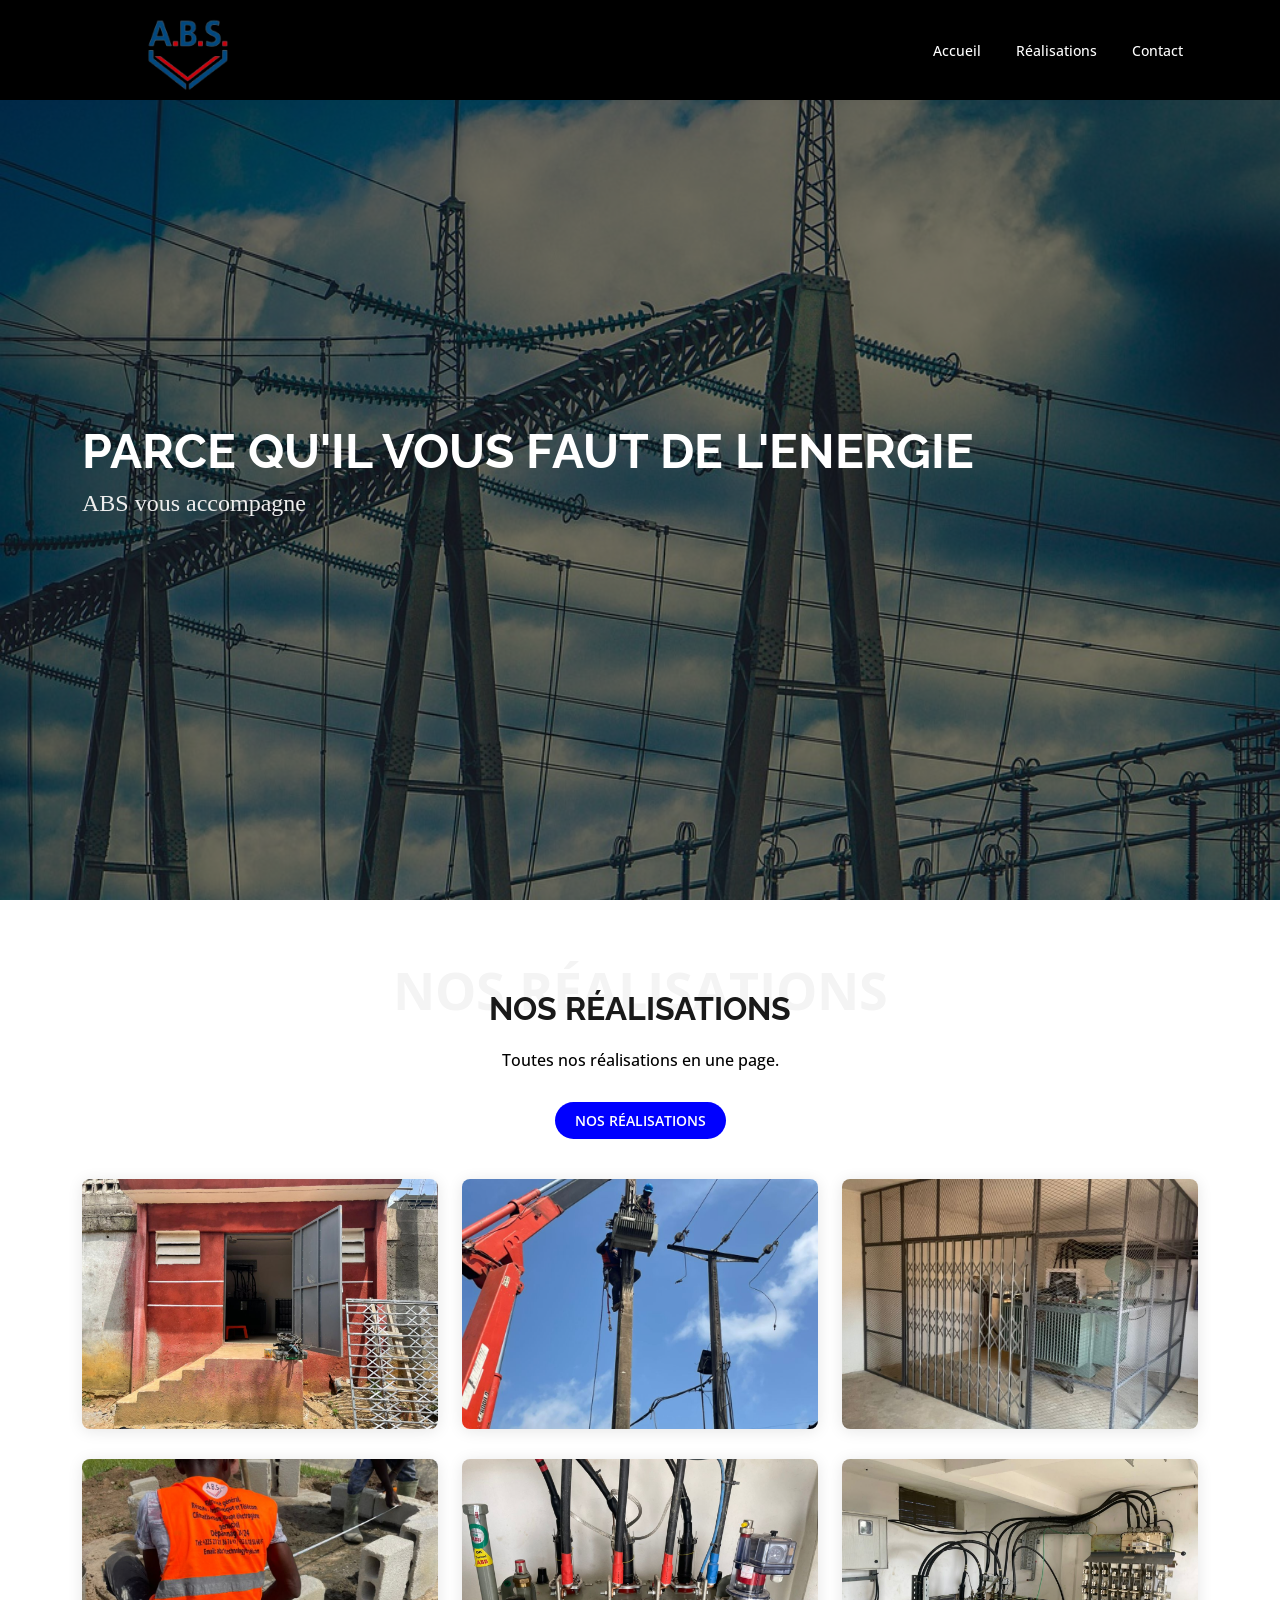
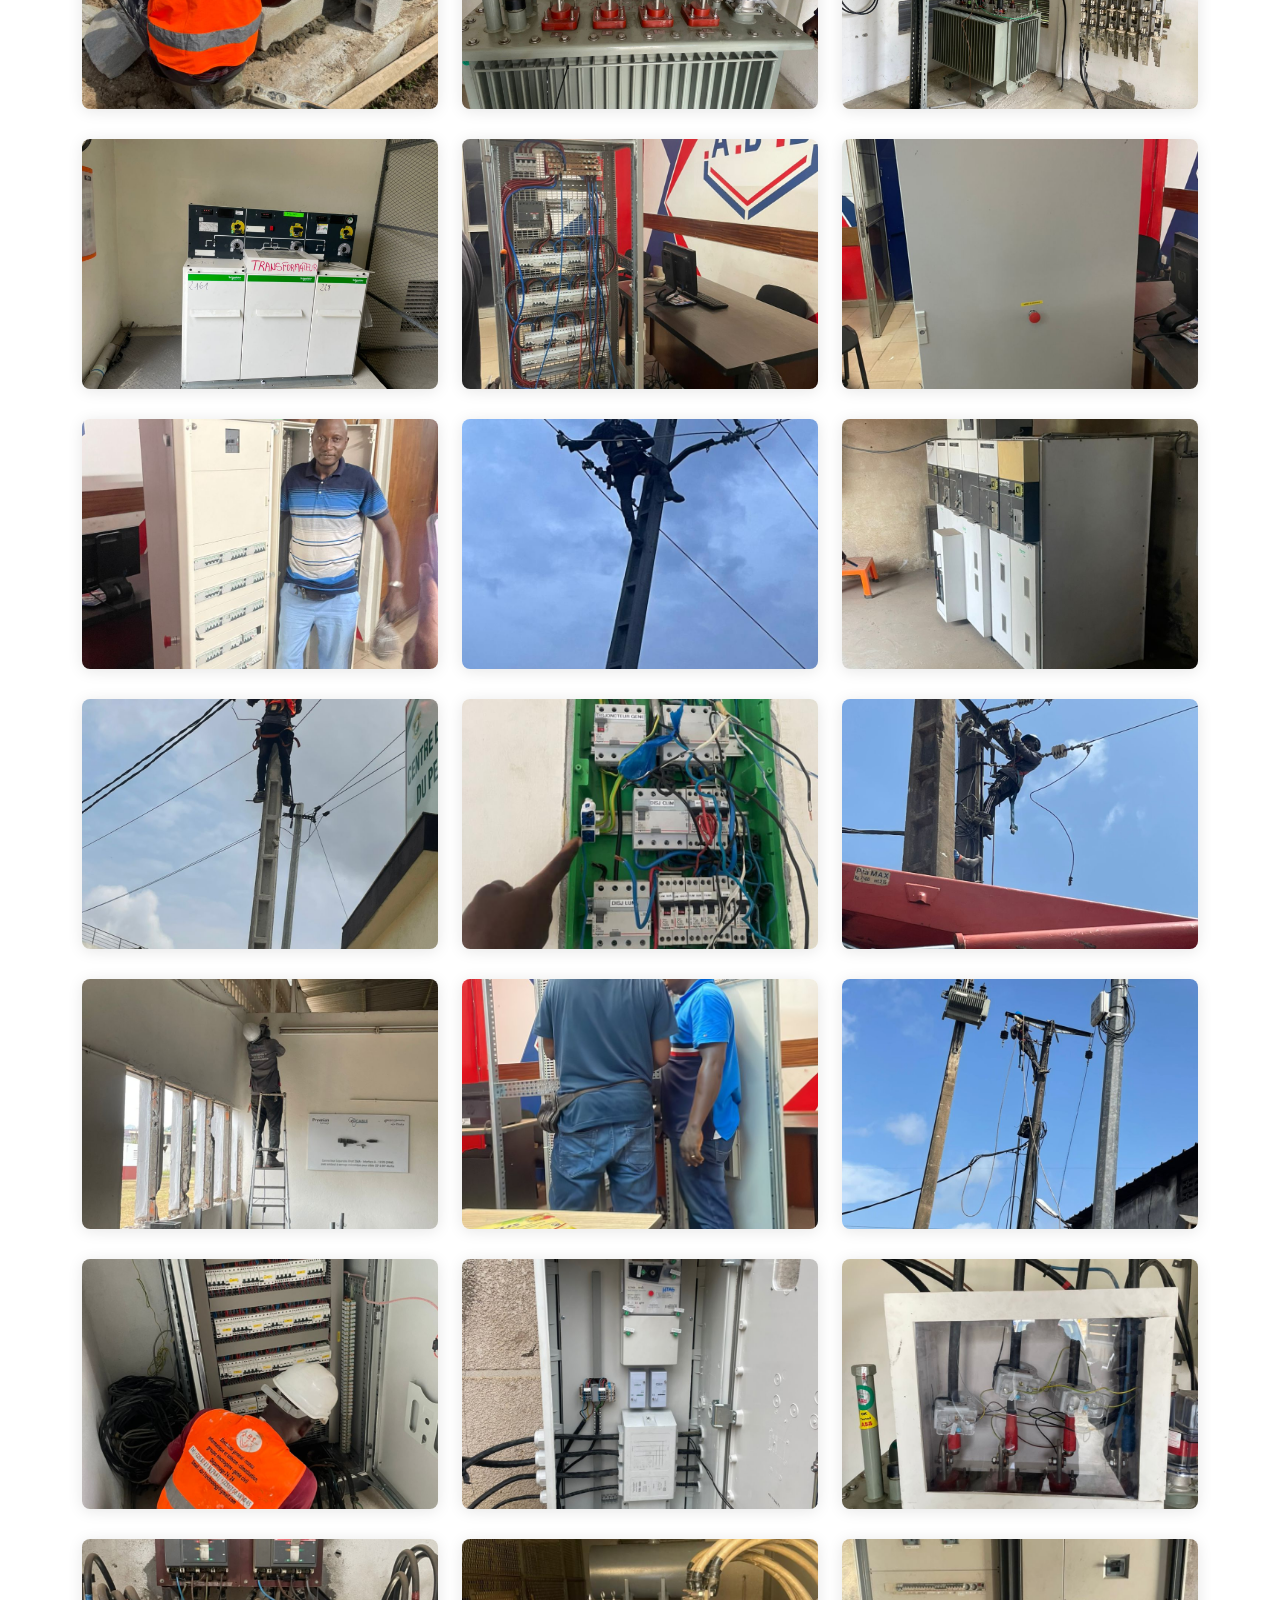
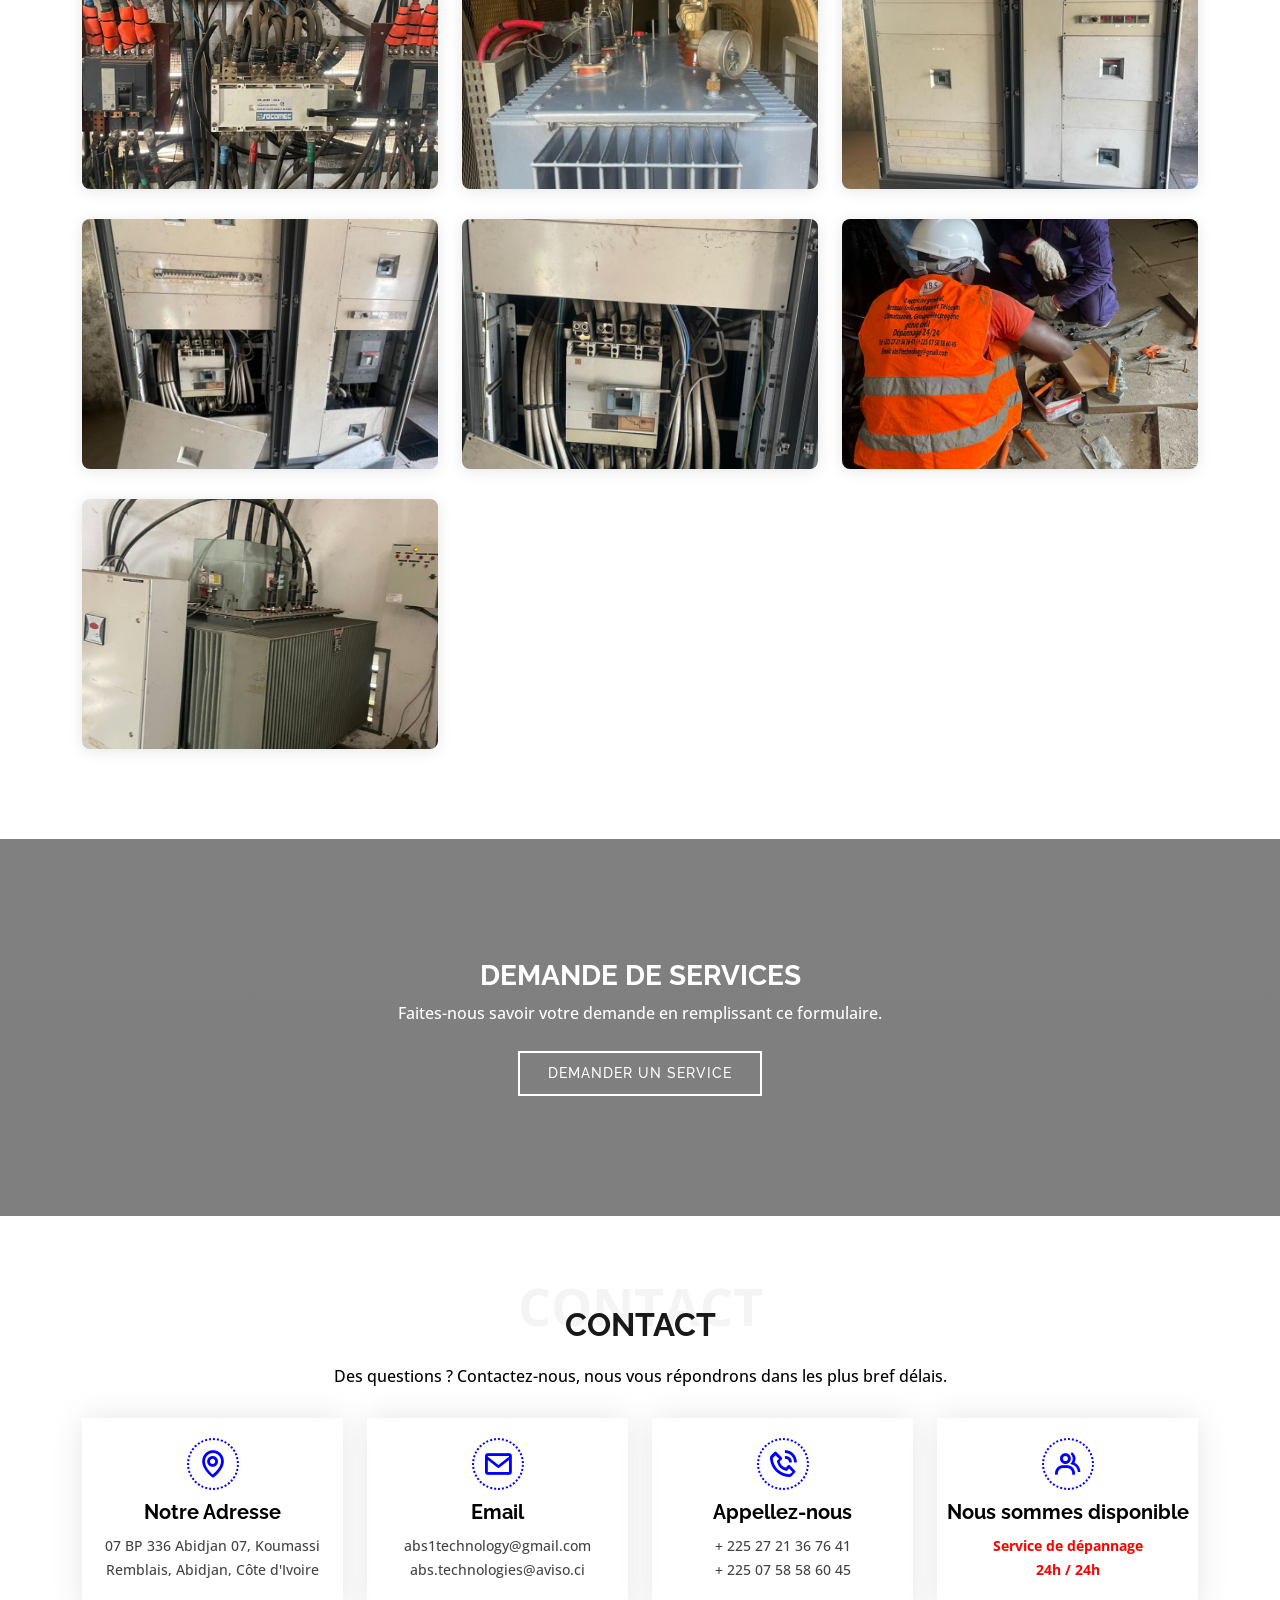
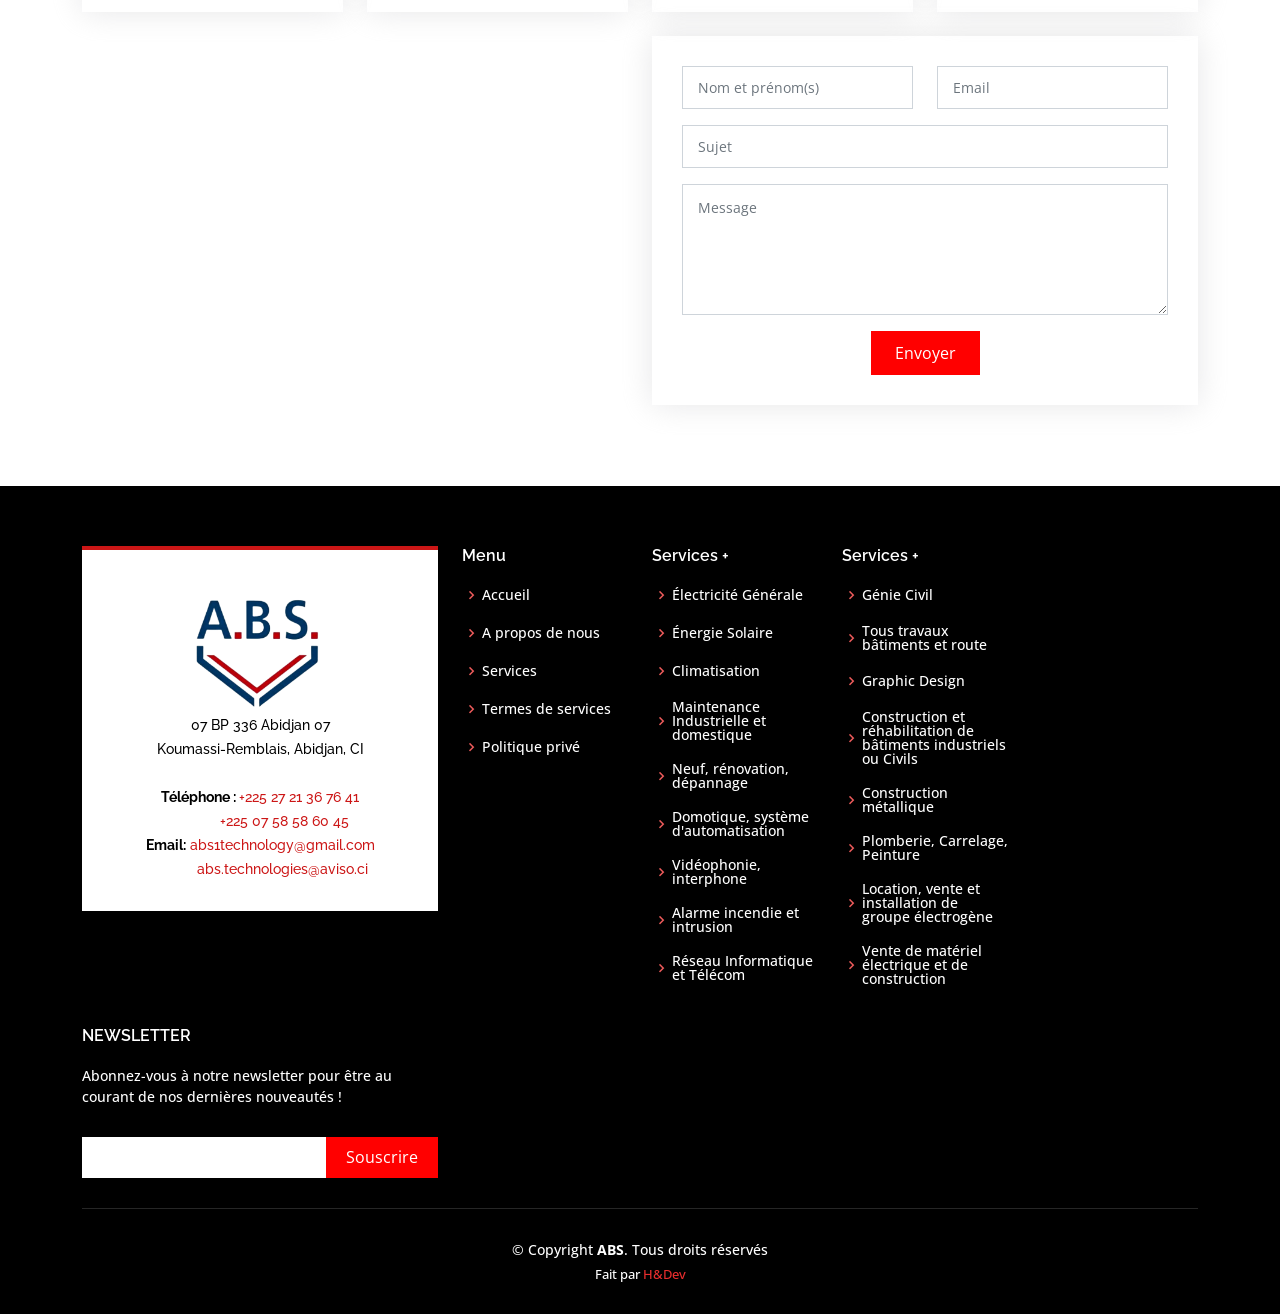
==== commit 3346bd88: "Add files via upload" ====
--- a/inner-page.html
+++ b/inner-page.html
@@ -497,140 +497,7 @@
 
 
 
-    <!-- ======= Pricing Section ======= 
-    <section id="pricing" class="pricing">
-      <div class="container">
-
-        <div class="section-title">
-          <span>Pricing</span>
-          <h2>Pricing</h2>
-          <p>Sit sint consectetur velit quisquam cupiditate impedit suscipit alias</p>
-        </div>
-
-        <div class="row">
-
-          <div class="col-lg-4 col-md-6" data-aos="zoom-in" data-aos-delay="150">
-            <div class="box">
-              <h3>Free</h3>
-              <h4><sup>$</sup>0<span> / month</span></h4>
-              <ul>
-                <li>Aida dere</li>
-                <li>Nec feugiat nisl</li>
-                <li>Nulla at volutpat dola</li>
-                <li class="na">Pharetra massa</li>
-                <li class="na">Massa ultricies mi</li>
-              </ul>
-              <div class="btn-wrap">
-                <a href="#" class="btn-buy">Buy Now</a>
-              </div>
-            </div>
-          </div>
-
-          <div class="col-lg-4 col-md-6 mt-4 mt-md-0" data-aos="zoom-in">
-            <div class="box featured">
-              <h3>Business</h3>
-              <h4><sup>$</sup>19<span> / month</span></h4>
-              <ul>
-                <li>Aida dere</li>
-                <li>Nec feugiat nisl</li>
-                <li>Nulla at volutpat dola</li>
-                <li>Pharetra massa</li>
-                <li class="na">Massa ultricies mi</li>
-              </ul>
-              <div class="btn-wrap">
-                <a href="#" class="btn-buy">Buy Now</a>
-              </div>
-            </div>
-          </div>
-
-          <div class="col-lg-4 col-md-6 mt-4 mt-lg-0" data-aos="zoom-in" data-aos-delay="150">
-            <div class="box">
-              <h3>Developer</h3>
-              <h4><sup>$</sup>29<span> / month</span></h4>
-              <ul>
-                <li>Aida dere</li>
-                <li>Nec feugiat nisl</li>
-                <li>Nulla at volutpat dola</li>
-                <li>Pharetra massa</li>
-                <li>Massa ultricies mi</li>
-              </ul>
-              <div class="btn-wrap">
-                <a href="#" class="btn-buy">Buy Now</a>
-              </div>
-            </div>
-          </div>
-
-        </div>
-
-      </div>
-    </section>End Pricing Section -->
-
-    <!-- ======= Team Section ======= 
-    <section id="team" class="team">
-      <div class="container">
-
-        <div class="section-title">
-          <span>L'équipe ABS Sarl</span>
-          <h2>L'équipe ABS Sarl</h2>
-          <p>Notre équipe hautement qualifiée est prête à vous satisfaire.</p>
-        </div>
-
-        <div class="row">
-          <div class="col-lg-4 col-md-6 d-flex align-items-stretch" data-aos="zoom-in">
-            <div class="member">
-              <img src="assets/img/team/team-1.jpg" alt="">
-              <h4>SAVADOGO MAHAMADI BASS</h4>
-              <span>DIRECTEUR COMMERCIAL</span>
-              <p>
-                Responsable de la gestion et du développement des activités commerciales d'une entreprise.
-              </p>
-              <div class="social">
-                <a href=""><i class="bi bi-twitter"></i></a>
-                <a href=""><i class="bi bi-facebook"></i></a>
-                <a href=""><i class="bi bi-instagram"></i></a>
-                <a href=""><i class="bi bi-linkedin"></i></a>
-              </div>
-            </div>
-          </div>
-
-          <div class="col-lg-4 col-md-6 d-flex align-items-stretch" data-aos="zoom-in">
-            <div class="member">
-              <img src="assets/img/team/team-2.jpg" alt="">
-              <h4>N’DRAMAN AKA EBE PATRICE</h4>
-              <span>DIRECTEUR GENERAL</span>
-              <p>
-                Dirigeant principal de  l'entreprise, il guide l'organisation vers la réalisation des objectifs de la société, assure sa pérennité et de représente ses intérêts auprès des différentes parties prenantes.
-              </p>
-              <div class="social">
-                <a href=""><i class="bi bi-twitter"></i></a>
-                <a href=""><i class="bi bi-facebook"></i></a>
-                <a href=""><i class="bi bi-instagram"></i></a>
-                <a href=""><i class="bi bi-linkedin"></i></a>
-              </div>
-            </div>
-          </div>
-
-          <div class="col-lg-4 col-md-6 d-flex align-items-stretch" data-aos="zoom-in">
-            <div class="member">
-              <img src="assets/img/team/team-3.jpg" alt="">
-              <h4>TIOMAN ASSOA PATRICK</h4>
-              <span>DIRECTEUR TECHNIQUE </span>
-              <p>
-                Responsable de la gestion et de la supervision des aspects techniques d'une entreprise.
-              </p>
-              <div class="social">
-                <a href=""><i class="bi bi-twitter"></i></a>
-                <a href=""><i class="bi bi-facebook"></i></a>
-                <a href=""><i class="bi bi-instagram"></i></a>
-                <a href=""><i class="bi bi-linkedin"></i></a>
-              </div>
-            </div>
-          </div>
-
-        </div>
-
-      </div>
-    </section> End Team Section -->
+  
 
     <!-- ======= Contact Section ======= -->
     <section id="contact" class="contact">
@@ -736,13 +603,7 @@
                 <strong>Email:</strong><a href="mailto:abs1technology@gmail.com"> abs1technology@gmail.com</a><br>
                 <strong style="color: transparent;">Email:</strong> <a href="mailto:abs.technologies@aviso.ci">abs.technologies@aviso.ci</a><br>
               </p>
-              <div class="social-links mt-3">
-                <a href="#" class="twitter"><i class="bx bxl-twitter"></i></a>
-                <a href="#" class="facebook"><i class="bx bxl-facebook"></i></a>
-                <a href="#" class="instagram"><i class="bx bxl-instagram"></i></a>
-                <a href="#" class="google-plus"><i class="bx bxl-skype"></i></a>
-                <a href="#" class="linkedin"><i class="bx bxl-linkedin"></i></a>
-              </div>
+
             </div>
           </div>
 
@@ -805,11 +666,8 @@
         &copy; Copyright <strong><span>ABS</span></strong>. Tous droits réservés
       </div>
       <div class="credits">
-        <!-- All the links in the footer should remain intact. -->
-        <!-- You can delete the links only if you purchased the pro version. -->
-        <!-- Licensing information: https://bootstrapmade.com/license/ -->
-        <!-- Purchase the pro version with working PHP/AJAX contact form: https://bootstrapmade.com/day-multipurpose-html-template-for-free/ -->
-        Designed by <a href="https://hdev-ci.com/">H&Dev</a>
+
+        Fait par <a href="https://hdev-ci.com/">H&Dev</a>
       </div>
     </div>
   </footer><!-- End Footer -->
